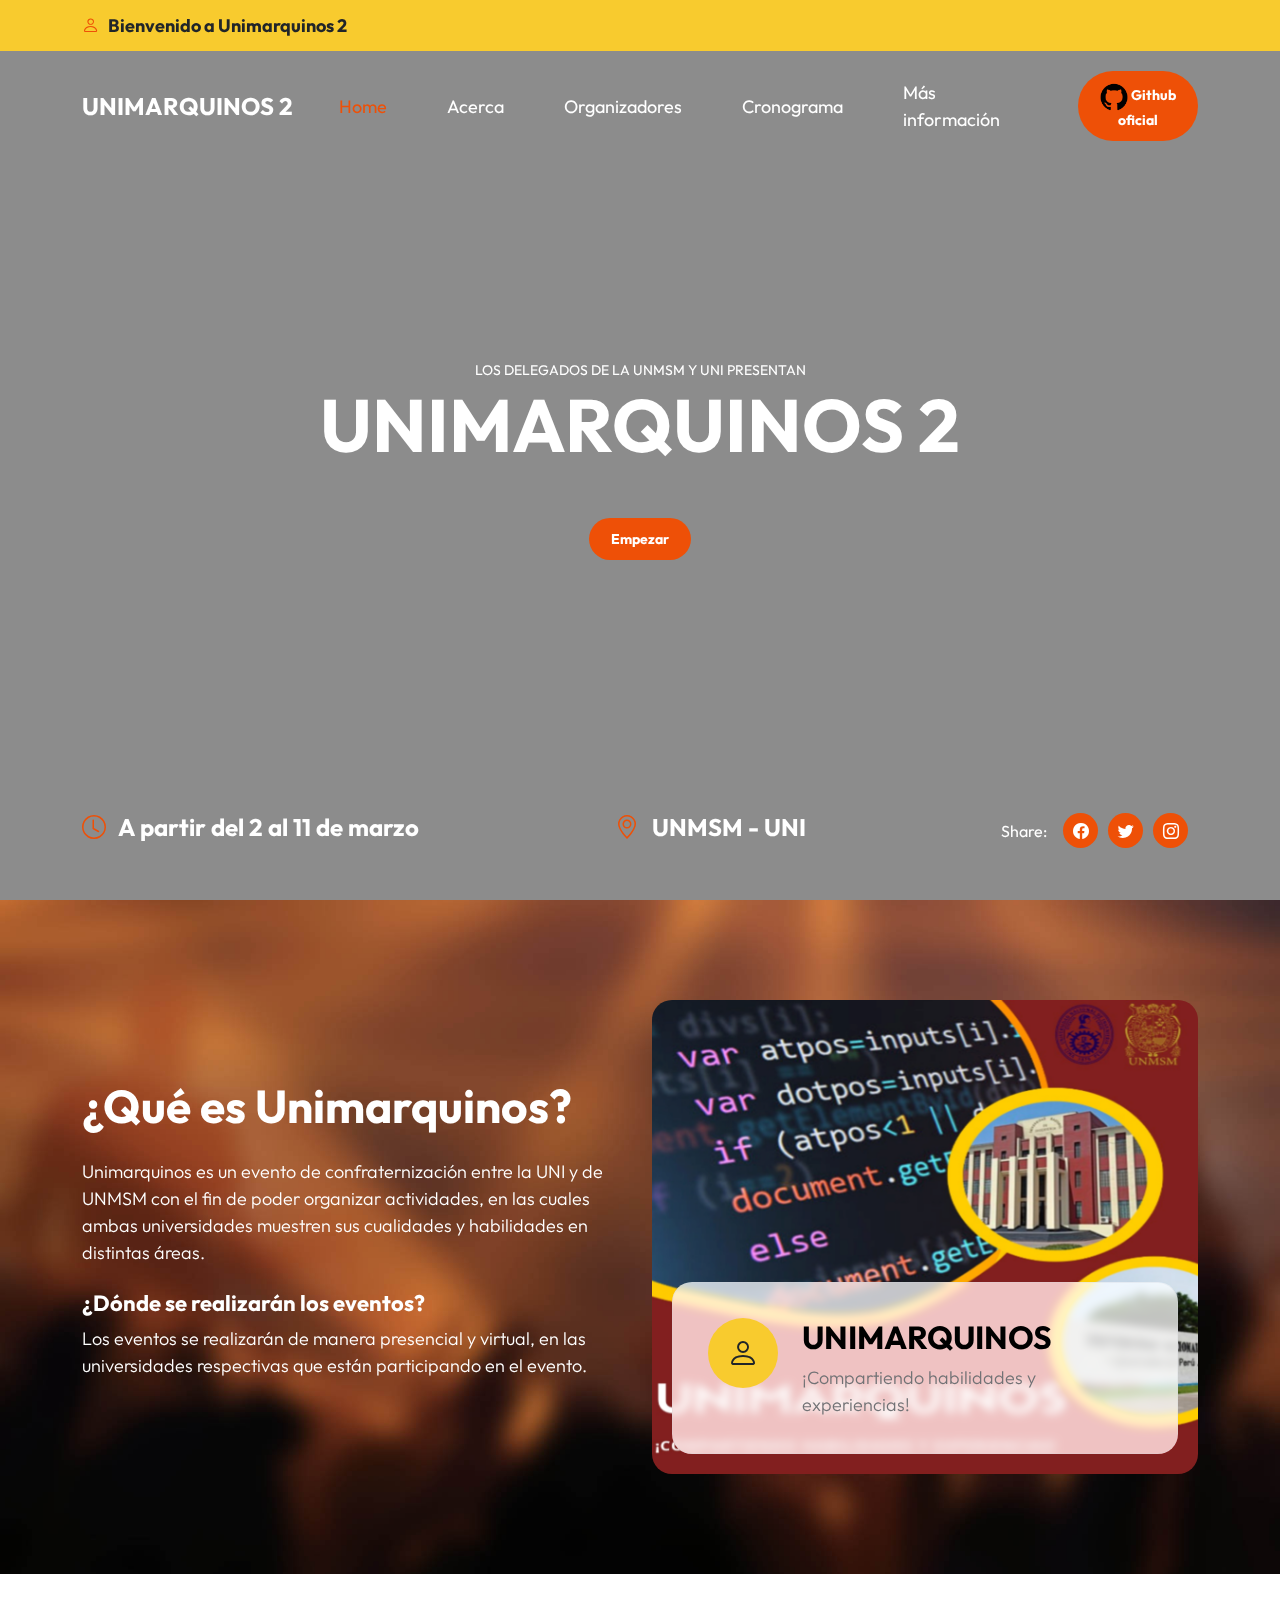
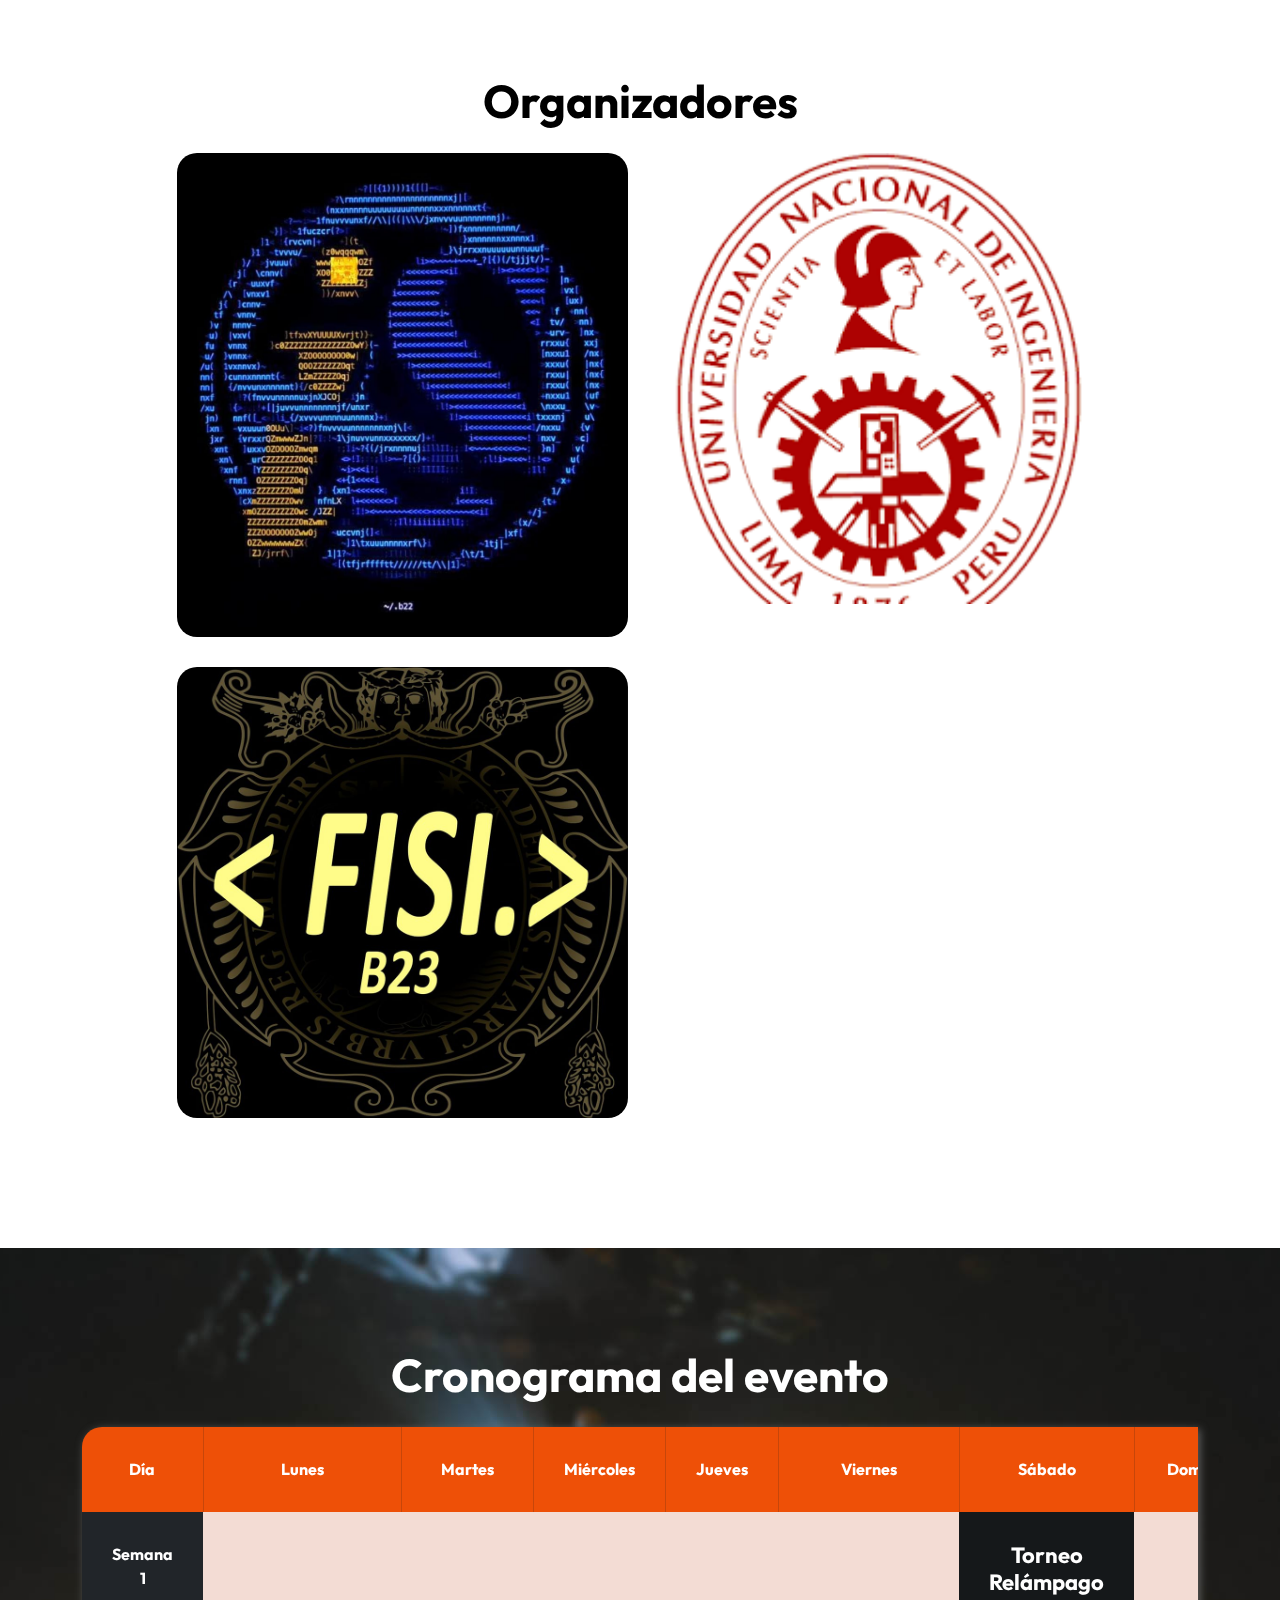
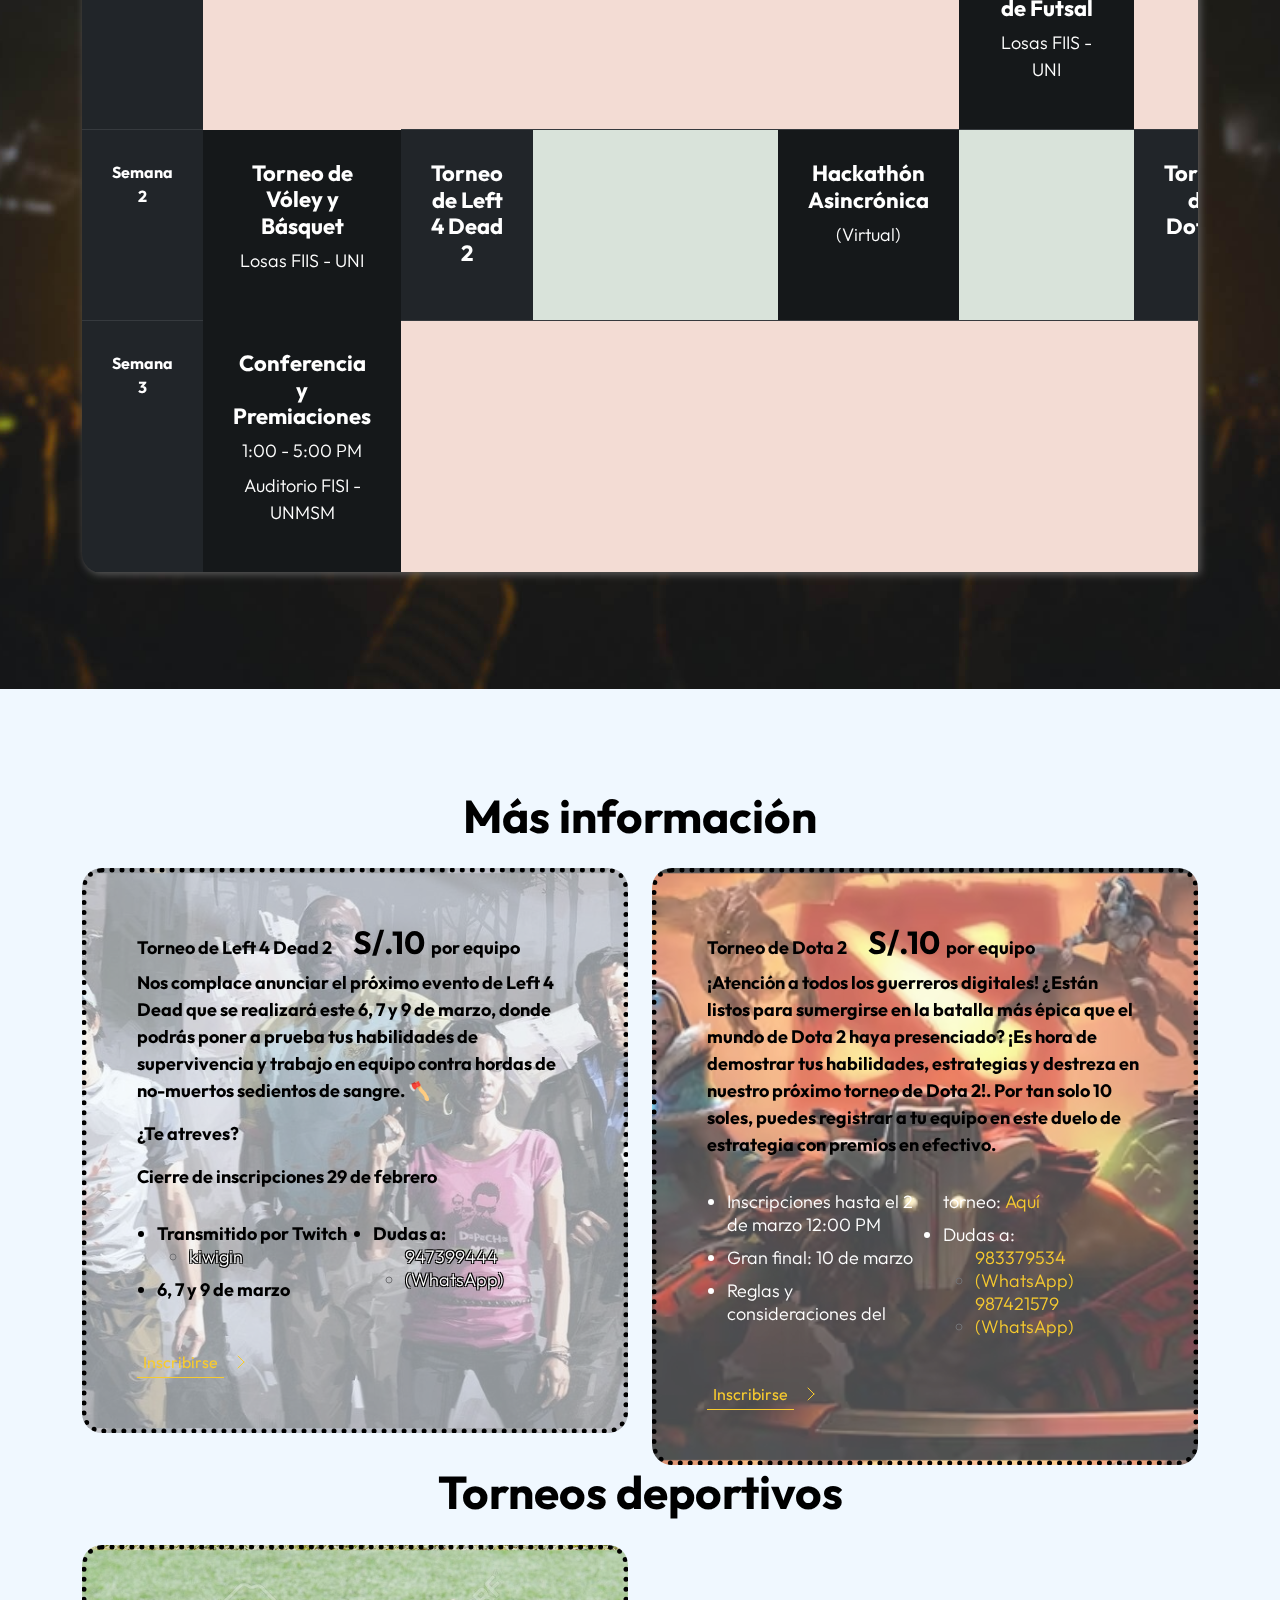
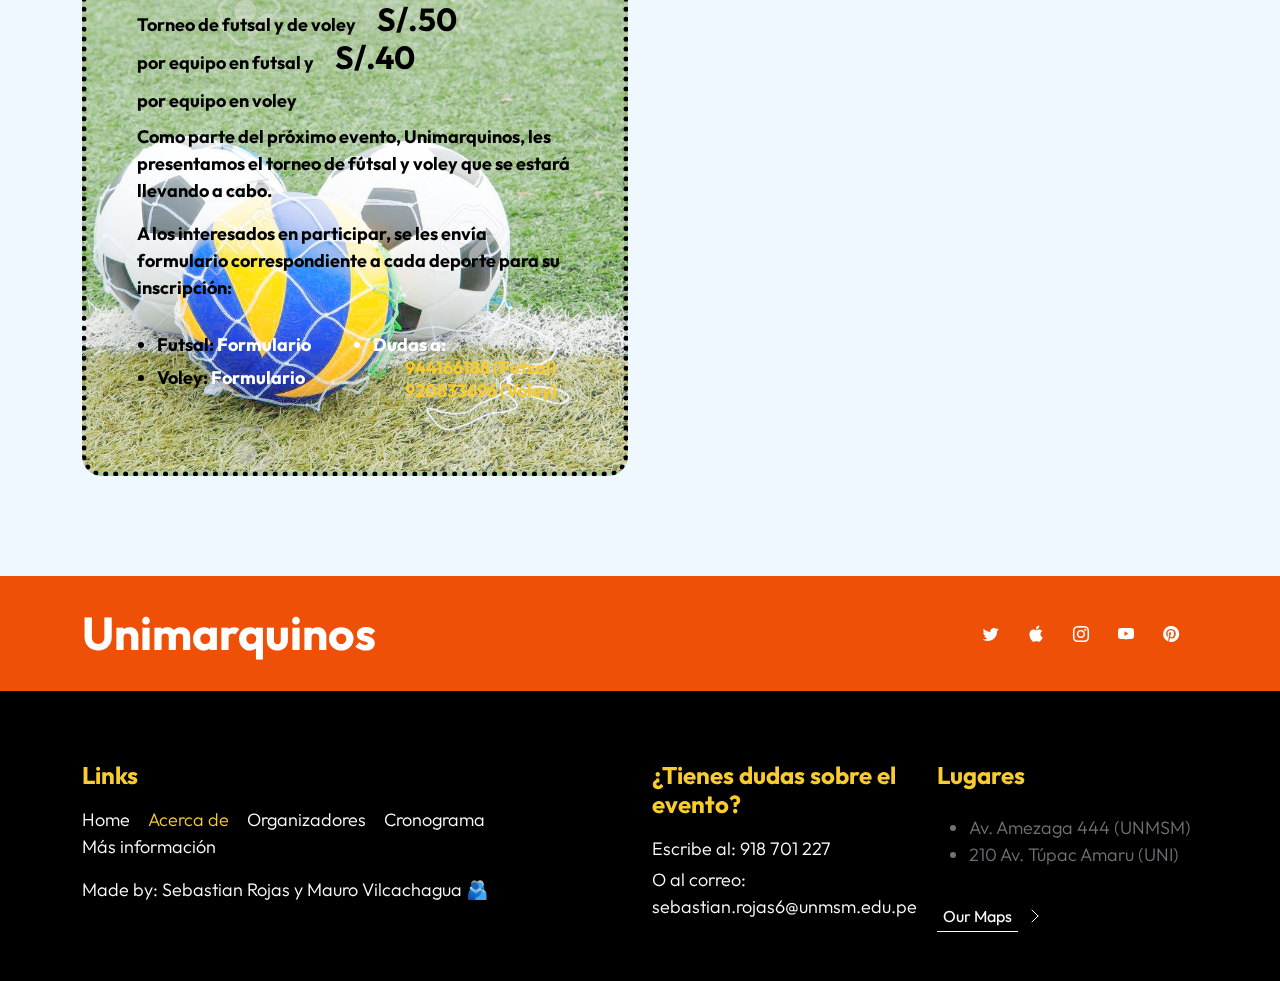
==== index.html @ 25fbded9 "InfoFix" ====
<!doctype html>
<html lang="en">

<head>
    <meta charset="utf-8">
    <meta name="viewport" content="width=device-width, initial-scale=1">

    <meta name="description" content="">
    <meta name="author" content="">
    <title>Unimarquinos - 2024</title>
    <!-- CSS -->
    <link rel="preconnect" href="https://fonts.googleapis.com">

    <link rel="preconnect" href="https://fonts.gstatic.com" crossorigin>

    <link href="https://fonts.googleapis.com/css2?family=Outfit:wght@100;200;400;700&display=swap" rel="stylesheet">

    <link href="css/bootstrap.min.css" rel="stylesheet">

    <link href="css/bootstrap-icons.css" rel="stylesheet">

    <link href="css/templatemo-festava-live.css" rel="stylesheet">

    <!--========================================================-->

</head>
<body>

    <main>

        <header class="site-header">
            <div class="container">
                <div class="row">

                    <div class="col-lg-12 col-12 d-flex flex-wrap">
                        <p class="d-flex me-4 mb-0">
                            <i class="bi-person custom-icon me-2"></i>
                            <strong class="text-dark">Bienvenido a Unimarquinos 2</strong>
                        </p>
                    </div>

                </div>
            </div>
        </header>

        <nav class="navbar navbar-expand-lg">
            <div class="container">
                <a class="navbar-brand" href="index.html">
                    UNIMARQUINOS 2
                </a>

                <a href="ticket.html" class="btn custom-btn d-lg-none ms-auto me-4">Buy Ticket</a>

                <button class="navbar-toggler" type="button" data-bs-toggle="collapse" data-bs-target="#navbarNav"
                    aria-controls="navbarNav" aria-expanded="false" aria-label="Toggle navigation">
                    <span class="navbar-toggler-icon"></span>
                </button>

                <div class="collapse navbar-collapse" id="navbarNav">
                    <ul class="navbar-nav align-items-lg-center ms-auto me-lg-5">
                        <li class="nav-item">
                            <a class="nav-link click-scroll" href="#section_1">Home</a>
                        </li>

                        <li class="nav-item">
                            <a class="nav-link click-scroll" href="#section_2">Acerca</a>
                        </li>

                        <li class="nav-item">
                            <a class="nav-link click-scroll" href="#section_3">Organizadores</a>
                        </li>

                        <li class="nav-item">
                            <a class="nav-link click-scroll" href="#section_4">Cronograma</a>
                        </li>

                        <li class="nav-item">
                            <a class="nav-link click-scroll" href="#section_5">Más información</a>
                        </li>

                    </ul>

                    <a href="https://github.com/Unimarquinos" class="btn custom-btn d-lg-block d-none" target="_blank">
                        <img src="images/Github.png" alt="GitHub Logo" class="img-tiny">
                        Github oficial
                    </a>
                                    </div>
            </div>
        </nav>


        <section class="hero-section" id="section_1">
            <div class="section-overlay"></div>

            <div class="container d-flex justify-content-center align-items-center">
                <div class="row">

                    <div class="col-12 mt-auto mb-5 text-center">
                        <small>Los delegados de la UNMSM y UNI presentan</small>

                        <h1 class="text-white mb-5">UNIMARQUINOS 2</h1>

                        <a class="btn custom-btn smoothscroll" href="#section_2">Empezar</a>
                    </div>

                    <div class="col-lg-12 col-12 mt-auto d-flex flex-column flex-lg-row text-center">
                        <div class="date-wrap">
                            <h5 class="text-white">
                                <i class="custom-icon bi-clock me-2"></i>
                                A partir del 2 al 11 de marzo
                            </h5>
                        </div>

                        <div class="location-wrap mx-auto py-3 py-lg-0">
                            <h5 class="text-white">
                                <i class="custom-icon bi-geo-alt me-2"></i>
                                UNMSM - UNI
                            </h5>
                        </div>

                        <div class="social-share">
                            <ul class="social-icon d-flex align-items-center justify-content-center">
                                <span class="text-white me-3">Share:</span>

                                <li class="social-icon-item">
                                    <a href="#" class="social-icon-link">
                                        <span class="bi-facebook"></span>
                                    </a>
                                </li>

                                <li class="social-icon-item">
                                    <a href="#" class="social-icon-link">
                                        <span class="bi-twitter"></span>
                                    </a>
                                </li>

                                <li class="social-icon-item">
                                    <a href="#" class="social-icon-link">
                                        <span class="bi-instagram"></span>
                                    </a>
                                </li>
                            </ul>
                        </div>
                    </div>
                </div>
            </div>

            <div class="video-wrap">
                <video autoplay="" loop="" muted="" class="custom-video" poster="">
                    <source src="video/pexels-2022395.mp4" type="video/mp4">

                    Your browser does not support the video tag.
                </video>
            </div>
        </section>


        <section class="about-section section-padding" id="section_2">
            <div class="container">
                <div class="row">

                    <div class="col-lg-6 col-12 mb-4 mb-lg-0 d-flex align-items-center">
                        <div class="services-info">
                            <h2 class="text-white mb-4">¿Qué es Unimarquinos?</h2>

                            <p class="text-white">Unimarquinos es un evento de 
                                confraternización entre la UNI y de UNMSM con el fin de 
                                poder organizar actividades, en las cuales ambas universidades
                                muestren sus cualidades y habilidades en distintas áreas.
                                </p>

                            <h6 class="text-white mt-4">¿Dónde se realizarán los eventos?</h6>

                            <p class="text-white">Los eventos se realizarán de manera presencial y virtual, en las universidades respectivas que están participando en el evento.</p>
                        </div>
                    </div>

                    <div class="col-lg-6 col-12">
                        <div class="about-text-wrap">
                            <img src="images/a .png" class="about-image img-fluid">

                            <div class="about-text-info d-flex">
                                <div class="d-flex">
                                    <i class="about-text-icon bi-person"></i>
                                </div>


                                <div class="ms-4">
                                    <h3>UNIMARQUINOS</h3>

                                    <p class="mb-0">¡Compartiendo habilidades y experiencias!</p>
                                </div>
                            </div>
                        </div>
                    </div>

                </div>
            </div>
        </section>


        <section class="artists-section section-padding" id="section_3">
            <div class="container">
                <div class="row justify-content-center">

                    <div class="col-12 text-center">
                        <h2 class="mb-4">Organizadores</h1>
                    </div>

                    <div class="col-lg-5 col-12">
                        <div class="artists-thumb">
                            <div class="artists-image-wrap">
                                <img src="images/artists/FISIB22.jpg"
                                    class="artists-image img-fluid">
                            </div>

                            <div class="artists-hover">
                                <p>
                                    <strong>Universidad:</strong>
                                    UNMSM
                                </p>

                                <p>
                                    <strong>Base/Código:</strong>
                                    22
                                </p>
                                <p>
                                    <strong>Colaboradores:</strong>
                                    <ul>
                                        <li>Leonardo Campos</li>
                                        <li>Astri Pardavé</li>
                                        <li>Jorge Quispe</li>
                                        <li>Sebastian Rojas</li>
                                        <li>Sofia Sarmiento</li>
                                    </ul>
                                </p>
                                <hr>
                                <p class="mb-0">
                                    <strong>Colaboradores de eventos:</strong>
                                    <ul>
                                    <li><a href="#"><b> Said William</b></a></li>
                                    <li><a href="#"><b> Victor Celadita</b></a></li>   
                                    <li><a href="#"><b> Eva Bayes</b></a></li>  
                                </ul>
                                </p>
                            </div>
                        </div>

                        <div class="artists-thumb">
                            <img src="images/artists/FISIB23.jpg"
                                class="artists-image img-fluid">

                            <div class="artists-hover">
                                <p>
                                    <strong>Universidad:</strong>
                                    UNMSM
                                </p>

                                <p>
                                    <strong>Base/Código:</strong>
                                    23
                                </p>
                                <p>
                                    <strong>Colaboradores:</strong>
                                    <ul>
                                        <li>Ronnie Herrera</li>
                                    </ul>
                                </p>
                                <hr>

                                <strong>Colaboradores de eventos:</strong>
                                <ul>
                                <li><a href="#"><b>Edu Sanchez</b></a></li>   
                            </ul>
                            </div>
                            
                        </div>
                    </div>

                    <div class="col-lg-5 col-12">
                        <div class="artists-thumb">
                            <div class="artists-image-wrap">
                                <img src="images/artists/UNI.png"
                                    class="artists-image img-fluid">
                            </div>

                            <div class="artists-hover">
                                <p>
                                    <strong>Universidad:</strong>
                                    UNI
                                </p>

                                <p>
                                    <strong>Base/Código:</strong>
                                    22-2
                                </p>

                                <p>
                                    <strong>Colaboradores:</strong>
                                    <ul>
                                        <li>Diego Tito</li>
                                        <li>Lionella Diaz</li>

                                    </ul>
                                </p>

                                <hr>

                                <p class="mb-0">
                                    <strong>Colaboradores de eventos:</strong>
                                    <ul>
                                    <li><a class="FuenteB" href="#"><b>Jhairo Ccarhuas</b></a></li>   
                                    <li><a class="FuenteB" href="#"><b>Omar Palomino</b></a></li>   
                                    <li><a class="FuenteB" href="#"><b>Mauro Vilcachagua</b></a></li>   
                                </ul>
                                </p>
                            </div>
                        </div>
                </div>
            </div>
        </section>


        <section class="schedule-section section-padding" id="section_4">
            <div class="container">
                <div class="row">

                    <div class="col-12 text-center">
                        <h2 class="text-white mb-4">Cronograma del evento</h1>

                            <div class="table-responsive">
                                <table class="schedule-table table table-dark">
                                    <thead>
                                        <tr>
                                            <th scope="col">Día</th>

                                            <th scope="col">Lunes</th>

                                            <th scope="col">Martes</th>

                                            <th scope="col">Miércoles</th>

                                            <th scope="col">Jueves</th>

                                            <th scope="col">Viernes</th>

                                            <th scope="col">Sábado</th>

                                            <th scope="col">Domingo</th>

                                        </tr>
                                    </thead>

                                    <tbody>
                                        <tr>
                                            <th scope="row">Semana 1</th>

                                            <td style="background-color: #F3DCD4"></td>

                                            <td style="background-color: #F3DCD4"></td>

                                            <td style="background-color: #F3DCD4"></td>

                                            <td style="background-color: #F3DCD4"></td>

                                            <td style="background-color: #F3DCD4"></td>

                                            <td class="table-background-image-wrap futsal-background-image">
                                                <h3 style="font-size: 22px;">Torneo Relámpago de Futsal</h3>

                                                <p class="mb-2"></p>

                                                <p>Losas FIIS - UNI</p>

                                                <div class="section-overlay"></div>
                                            </td>

                                            <td style="background-color: #F3DCD4"></td>
                                        </tr>

                                        <tr>
                                            <th scope="row">Semana 2</th>

                                            <td class="table-background-image-wrap basket-background-image">
                                                <h3 style="font-size: 22px;">Torneo de Vóley y Básquet</h3>

                                                <p class="mb-2"></p>
                                                
                                                <p>Losas FIIS - UNI</p>

                                                <div class="section-overlay"></div>
                                            </td>

                                            <td class="table-background-image-wrap left-background-image">
                                                <h3 style="font-size: 22px;">Torneo de Left 4 Dead 2</h3>

                                                <p class="mb-2"></p>

                                                <p></p>
                                                
                                            </td>
                                            
                                            <td style="background-color: #D9E3DA"></td>

                                            <td style="background-color: #D9E3DA"></td>

                                            <td class="table-background-image-wrap rock-background-image">
                                                <h3 style="font-size: 22px;">Hackathón Asincrónica</h3>

                                                <p class="mb-2"></p>

                                                <p>(Virtual)</p>

                                                <div class="section-overlay"></div>
                                            </td>

                                            <td style="background-color: #D9E3DA"></td>

                                            <td class="table-background-image-wrap dota-background-image">
                                                <h3 style="font-size: 22px;">Torneo de Dota 2</h3>

                                                <p class="mb-2"></p>

                                                <p></p>
                                            </td>
                                        </tr>

                                        <tr>
                                            <th scope="row">Semana 3</th>

                                            <td class="table-background-image-wrap country-background-image">
                                                <h3 style="font-size: 22px;">Conferencia y Premiaciones</h3>

                                                <p class="mb-2">1:00 - 5:00 PM</p>

                                                <p>Auditorio FISI - UNMSM</p>

                                                <div class="section-overlay"></div>
                                            </td>

                                            <td style="background-color: #F3DCD4"></td>

                                            <td style="background-color: #F3DCD4"></td>

                                            <td style="background-color: #F3DCD4"></td>

                                            <td style="background-color: #F3DCD4"></td>

                                            <td style="background-color: #F3DCD4"></td>

                                            <td style="background-color: #F3DCD4"></td>
                                        </tr>
                                    </tbody>
                                </table>
                            </div>
                    </div>
                </div>
            </div>
        </section>

        <section class="pricing-section section-padding section-bg" id="section_5">
            <div class="container">
                <div class="row">
                    
                    <div class="col-lg-8 col-12 mx-auto">
                        <h2 class="text-center mb-4">Más información</h2>
                    </div>

                    <div class="col-lg-6 col-12">
                        <div class="pricing-thumb torneo-left4dead">
                            <div class="d-flex">
                                <div>
                                    <h3><small>Torneo de Left 4 Dead 2</small> S/.10 <small>por equipo</small></h3>

                                    <p style="color: black; font-weight: bold;">Nos complace anunciar el próximo evento de Left 4 Dead que se realizará este 6, 7 y 9 de marzo, donde podrás poner a prueba tus habilidades de supervivencia y trabajo en equipo contra hordas de no-muertos sedientos de sangre. 🪓
                                    </p>
                                    <p style="color: black; font-weight: bold;">¿Te atreves?</p>

                                    <p style="color: black; font-weight: bold;">
                                        Cierre de inscripciones 29 de febrero
                                    </p>
                                </div>
                            </div>

                            <ul class="pricing-list mt-3">

                                <li class="pricing-list-item" style="color: black; font-weight: bold;">Transmitido por Twitch <a href="https://www.twitch.tv/kiwigin" target="_blank" style="text-decoration: none; color: black; position: relative; display: inline-block;">
                                    <ul>
                                        <li>
                                        <span style="text-shadow: -1px -1px 0 black, 1px -1px 0 black, -1px 1px 0 black, 1px 1px 0 black; color: white;">kiwigin</span>
                                        </li>
                                    </ul>

                                </a></li>
                                

                                <li class="pricing-list-item" style="color: black; font-weight: bold;">6, 7 y 9 de marzo</li>

                                <li class="pricing-list-item" style="color: black; font-weight: bold;">Dudas a:
                                    <ul>
                                        <li>
                                            <a href="https://wa.me/51947399444" target="_blank" style="text-decoration: none; color: black; position: relative; display: inline-block;">
                                                <span style="text-shadow: -1px -1px 0 black, 1px -1px 0 black, -1px 1px 0 black, 1px 1px 0 black; color: white">947399444 (WhatsApp)</span>
                                            </a>
                                        </li>
                                    </ul>
                                </li>

                            </ul>

                            <a class="link-fx-1 color-contrast-higher mt-4" href="https://docs.google.com/forms/d/e/1FAIpQLScuzwVK-GgQzhjg6LtbF0p0abkTyKd1OPvwubshtnGIx-DBmw/viewform"  target="_blank">
                                <span>Inscribirse</span>
                                <svg class="icon" viewBox="0 0 32 32" aria-hidden="true">
                                    <g fill="none" stroke="currentColor" stroke-linecap="round" stroke-linejoin="round">
                                        <circle cx="16" cy="16" r="15.5"></circle>
                                        <line x1="10" y1="18" x2="16" y2="12"></line>
                                        <line x1="16" y1="12" x2="22" y2="18"></line>
                                    </g>
                                </svg>
                            </a>
                        </div>
                    </div>
                    
                    <div class="col-lg-6 col-12 mt-4 mt-lg-0">
                        <div class="pricing-thumb torneo-dota">
                            <div class="d-flex">
                                <div>
                                    <h3><small>Torneo de Dota 2</small> S/.10 <small>por equipo</small></h3>

                                    <p style="color: black; font-weight: bold;">
                                        ¡Atención a todos los guerreros digitales! ¿Están listos para sumergirse en la batalla más épica que el mundo de Dota 2 haya presenciado? ¡Es hora de demostrar tus habilidades, estrategias y destreza en nuestro próximo torneo de Dota 2!. Por tan solo 10 soles, puedes registrar a tu equipo en este duelo de estrategia con premios en efectivo.
                                    
                                    </p>
                                </div>
                            </div>

                            <ul class="pricing-list mt-3">
                                <li class="pricing-list-item" style="color: white;">Inscripciones hasta el 2 de marzo 12:00 PM</li>

                                <li class="pricing-list-item" style="color: white;">Gran final: 10 de marzo</li>

                                <li class="pricing-list-item" style="color: white;">Reglas y consideraciones del torneo: <a href="https://docs.google.com/document/d/1p8-_DE7bLI-DNS6p8K0XYBzfW-HUWF3t/edit" target="_blank">Aquí</a> </li>

                                <li class="pricing-list-item" style="color: white;">Dudas a:
                                    <ul>
                                        <li>
                                            <a href="https://wa.me/51983379534" target="_blank">983379534 (WhatsApp)</a>
                                        </li>
                                        <li>
                                            <a href="https://wa.me/51987421579" target="_blank">987421579 (WhatsApp)</a>
                                        </li>
                                    </ul>
                                </li>
                            </ul>
                            <a class="link-fx-1 color-contrast-higher mt-4" href="https://docs.google.com/forms/d/e/1FAIpQLSeHt_VulxjEzLX8Rs2c_ufWxG2lT5wzGPDikNhqm_kEUlFxdw/viewform" target="_blank">
                                <span>Inscribirse</span>
                                <svg class="icon" viewBox="0 0 32 32" aria-hidden="true">
                                    <g fill="none" stroke="currentColor" stroke-linecap="round" stroke-linejoin="round">
                                        <circle cx="16" cy="16" r="15.5"></circle>
                                        <line x1="10" y1="18" x2="16" y2="12"></line>
                                        <line x1="16" y1="12" x2="22" y2="18"></line>
                                    </g>
                                </svg>
                            </a>
                        </div>
                    </div>

                    
                    <div class="col-lg-8 col-12 mx-auto">
                        <h2 class="text-center mb-4">Torneos deportivos</h2>
                    </div> 

                    <div class="col-lg-6 col-12">
                        <div class="pricing-thumb torneo-deportes">
                            <div class="d-flex">
                                <div>
                                    <h3><small>Torneo de futsal y de voley </small> S/.50 <small>por equipo en futsal 
                                        
                                    y </small> S/.40  <small> por equipo en voley</small></h3>
                                    </h3>

                                    <p style="color: black; font-weight: bold;">Como parte del próximo evento, Unimarquinos, les presentamos el torneo de fútsal y voley que se estará llevando a cabo.
                                    </p>
                                    <p style="color: black; font-weight: bold;">
                                    A los interesados en participar, se les envía formulario correspondiente a cada deporte para su inscripción:
                                    </p>
                                </div>
                            </div>

                            <ul class="pricing-list mt-3">
                                <li class="pricing-list-item" style="color: black; font-weight: bold;">Futsal: <a href="https://docs.google.com/forms/d/e/1FAIpQLSfuedbIFo4D1udDYVB0gYKJPJFNHub5pgsB0e6qPTPJPfoSjg/viewform" style="color: white" target="_blank">Formulario</a></li>

                                <li class="pricing-list-item" style="color: black; font-weight: bold;">Voley: <a href="https://docs.google.com/forms/d/e/1FAIpQLScUm9mfAA9_P9y5pZ-aIc3wivhCubhbXfGJ_6rOPX3S3JIzdQ/viewform" style="color: white;" target="_blank">Formulario</a></li>

                                <li class="pricing-list-item" style="color: white; font-weight: bold;">Dudas a:
                                    <ul>
                                        <li>
                                            <a href="https://wa.me/51944166188" style="font-weight: bold;" target="_blank">944166188 (Futsal)</a>
                                        </li>
                                        <li>
                                            <a href="https://wa.me/51920833696" style="font-weight: bold;" target="_blank">920833696 (Voley)</a>
                                        </li>
                                    </ul>
                                </li>



                            </ul>
                                    <g fill="none" stroke="currentColor" stroke-linecap="round" stroke-linejoin="round">
                                        <circle cx="16" cy="16" r="15.5"></circle>
                                        <line x1="10" y1="18" x2="16" y2="12"></line>
                                        <line x1="16" y1="12" x2="22" y2="18"></line>
                                    </g>
                                </svg>
                            </a>
                        </div>
                    </div>

                </div>
            </div>
        </section>
    </main>


    <footer class="site-footer">
        <div class="site-footer-top">
            <div class="container">
                <div class="row">

                    <div class="col-lg-6 col-12">
                        <h2 class="text-white mb-lg-0">Unimarquinos</h2>
                    </div>

                    <div class="col-lg-6 col-12 d-flex justify-content-lg-end align-items-center">
                        <ul class="social-icon d-flex justify-content-lg-end">
                            <li class="social-icon-item">
                                <a href="#" class="social-icon-link">
                                    <span class="bi-twitter"></span>
                                </a>
                            </li>

                            <li class="social-icon-item">
                                <a href="#" class="social-icon-link">
                                    <span class="bi-apple"></span>
                                </a>
                            </li>

                            <li class="social-icon-item">
                                <a href="#" class="social-icon-link">
                                    <span class="bi-instagram"></span>
                                </a>
                            </li>

                            <li class="social-icon-item">
                                <a href="#" class="social-icon-link">
                                    <span class="bi-youtube"></span>
                                </a>
                            </li>

                            <li class="social-icon-item">
                                <a href="#" class="social-icon-link">
                                    <span class="bi-pinterest"></span>
                                </a>
                            </li>
                        </ul>
                    </div>
                </div>
            </div>
        </div>

        <div class="container">
            <div class="row">

                <div class="col-lg-6 col-12 mb-4 pb-2">
                    <h5 class="site-footer-title mb-3">Links</h5>

                    <ul class="site-footer-links">
                        <li class="site-footer-link-item">
                            <a href="#" class="site-footer-link">Home</a>
                        </li>

                        <li class="site-footer-link-item">
                            <a href="#section_2" class=site-footer-link">Acerca de </a>
                        </li>

                        <li class="site-footer-link-item">
                            <a href="#section_3" class="site-footer-link">Organizadores</a>
                        </li>

                        <li class="site-footer-link-item">
                            <a href="#section_4" class="site-footer-link">Cronograma</a>
                        </li>

                        <li class="site-footer-link-item">
                            <a href="#section_5" class="site-footer-link">Más información</a>
                        </li>
                    </ul>

                    <ul class="site-footer-links">
                        <li class="site-footer-link-item">
                            <a href="#" class="site-footer-link">Made by: Sebastian Rojas y Mauro Vilcachagua 🫂</a>
                        </li>


                </div>

                <div class="col-lg-3 col-md-6 col-12 mb-4 mb-lg-0">
                    <h5 class="site-footer-title mb-3">¿Tienes dudas sobre el evento?</h5>

                    <p class="text-white d-flex mb-1">
                        <a href="tel: 090-080-0760" class="site-footer-link">
                            Escribe al: 918 701 227
                        </a>
                    </p>

                    <p class="text-white d-flex">
                        <a href="mailto:hello@company.com" class="site-footer-link">
                            O al correo: sebastian.rojas6@unmsm.edu.pe
                        </a>
                    </p>
                </div>

                <div class="col-lg-3 col-md-6 col-11 mb-4 mb-lg-0 mb-md-0">
                    <h5 class="site-footer-title mb-3">Lugares</h5>

                    <p class="text-white d-flex mt-3 mb-2">
                        <ul>
                            <li>Av. Amezaga 444 (UNMSM) </li>
                            <li>210 Av. Túpac Amaru (UNI) </li>
                        </ul>
                    </p>
                    <a class="link-fx-1 color-contrast-higher mt-3" href="https://www.google.com/maps/dir/Av.+T%C3%BApac+Amaru+210,+R%C3%ADmac+15333/Av.+Amezaga+444,+Lima+15081/@-12.040003,-77.0789228,14.26z/data=!4m14!4m13!1m5!1m1!1s0x9105cf237c9e3933:0x3b4741cbd0de0e20!2m2!1d-77.0471928!2d-12.0243972!1m5!1m1!1s0x9105c938aba2000b:0xf5d6f441d2b29320!2m2!1d-77.0803346!2d-12.0563493!3e0?entry=ttu" target="_blank">
                        <span>Our Maps</span>
                        <svg class="icon" viewBox="0 0 32 32" aria-hidden="true">
                            <g fill="none" stroke="currentColor" stroke-linecap="round" stroke-linejoin="round">
                                <circle cx="16" cy="16" r="15.5"></circle>
                                <line x1="10" y1="18" x2="16" y2="12"></line>
                                <line x1="16" y1="12" x2="22" y2="18"></line>
                            </g>
                        </svg>
                    </a>                    
                </div>
            </div>
        </div>
    </footer>

    <!-- JAVASCRIPT FILES -->
    <script src="js/jquery.min.js"></script>
    <script src="js/bootstrap.min.js"></script>
    <script src="js/jquery.sticky.js"></script>
    <script src="js/click-scroll.js"></script>
    <script src="js/custom.js"></script>

</body>

</html>
---- css/templatemo-festava-live.css ----
/*

TemplateMo 583 Festava Live

https://templatemo.com/tm-583-festava-live

*/

/*---------------------------------------
  CUSTOM PROPERTIES ( VARIABLES )             
-----------------------------------------*/
:root {
  --white-color: #ffffff;
  --primary-color: #f8cb2e;
  --secondary-color: #ee5007;
  --section-bg-color: #f0f8ff;
  --custom-btn-bg-color: #ee5007;
  --custom-btn-bg-hover-color: #c01f27;
  --dark-color: #000000;
  --p-color: #717275;
  --border-color: #7fffd4;
  --link-hover-color: #b22727;

  --body-font-family: "Outfit", sans-serif;

  --h1-font-size: 74px;
  --h2-font-size: 46px;
  --h3-font-size: 32px;
  --h4-font-size: 28px;
  --h5-font-size: 24px;
  --h6-font-size: 22px;
  --p-font-size: 18px;
  --btn-font-size: 14px;
  --copyright-font-size: 16px;

  --border-radius-large: 100px;
  --border-radius-medium: 20px;
  --border-radius-small: 10px;

  --font-weight-light: 300;
  --font-weight-normal: 400;
  --font-weight-bold: 700;
}

body {
  background-color: var(--white-color);
  font-family: var(--body-font-family);
}

/*---------------------------------------
  TYPOGRAPHY               
-----------------------------------------*/

h2,
h3,
h4,
h5,
h6 {
  color: var(--dark-color);
}

h1,
h2,
h3,
h4,
h5,
h6 {
  font-weight: var(--font-weight-bold);
}

h1 {
  font-size: var(--h1-font-size);
}

h2 {
  font-size: var(--h2-font-size);
}

h3 {
  font-size: var(--h3-font-size);
}

h4 {
  font-size: var(--h4-font-size);
}

h5 {
  font-size: var(--h5-font-size);
}

h6 {
  font-size: var(--h6-font-size);
}

p {
  color: var(--p-color);
  font-size: var(--p-font-size);
  font-weight: var(--font-weight-light);
}

ul li {
  color: var(--p-color);
  font-size: var(--p-font-size);
  font-weight: var(--font-weight-light);
}

a,
button {
  touch-action: manipulation;
  transition: all 0.3s;
}

a {
  display: inline-block;
  color: var(--primary-color);
  text-decoration: none;
}

a:hover {
  color: var(--link-hover-color);
}

b,
strong {
  font-weight: var(--font-weight-bold);
}

.link-fx-1 {
  color: var(--white-color);
  position: relative;
  display: inline-flex;
  align-items: center;
  height: 32px;
  padding: 0 6px;
  text-decoration: none;
  -webkit-font-smoothing: antialiased;
  -moz-osx-font-smoothing: grayscale;
}

.link-fx-1:hover {
  color: var(--link-hover-color);
}

.link-fx-1:hover::before {
  transform: translateX(17px) scaleX(0);
  transition: transform 0.2s;
}

.link-fx-1:hover .icon circle {
  stroke-dashoffset: 200;
  transition: stroke-dashoffset 0.2s 0.1s;
}

.link-fx-1:hover .icon line {
  transform: rotate(-180deg);
}

.link-fx-1:hover .icon line:last-child {
  transform: rotate(180deg);
}

.link-fx-1::before {
  content: "";
  position: absolute;
  bottom: 0;
  left: 0;
  width: 100%;
  height: 1px;
  background-color: currentColor;
  transform-origin: right center;
  transition: transform 0.2s 0.1s;
}

.FuenteB {
  font-family: "Outfit", sans-serif;
  color: var(--gray-color);
}

.link-fx-1 .icon {
  position: absolute;
  right: 0;
  bottom: 0;
  transform: translateX(100%) rotate(90deg);
  font-size: 32px;
}

.icon {
  --size: 1em;
  height: var(--size);
  width: var(--size);
  display: inline-block;
  color: inherit;
  fill: currentColor;
  line-height: 1;
  flex-shrink: 0;
  max-width: initial;
}

.link-fx-1 .icon circle {
  stroke-dasharray: 100;
  stroke-dashoffset: 100;
  transition: stroke-dashoffset 0.2s;
}

.link-fx-1 .icon line {
  transition: transform 0.4s;
  transform-origin: 13px 15px;
}

.link-fx-1 .icon line:last-child {
  transform-origin: 19px 15px;
}

/*---------------------------------------
  SECTION               
-----------------------------------------*/
.section-padding {
  padding-top: 100px;
  padding-bottom: 100px;
}

.section-bg {
  background-color: var(--section-bg-color);
}

.section-overlay {
  background-color: var(--dark-color);
  position: absolute;
  top: 0;
  left: 0;
  pointer-events: none;
  width: 100%;
  height: 100%;
  opacity: 0.35;
}

.section-overlay + .container {
  position: relative;
}

.tab-content {
  background-color: var(--white-color);
  border-radius: var(--border-radius-medium);
  padding: 45px;
}

.nav-tabs {
  background-color: var(--section-bg-color);
  border-radius: var(--border-radius-large);
  border-bottom: 0;
  padding: 15px;
}

.nav-tabs .nav-link {
  border-radius: var(--border-radius-large);
  border: 0;
  padding: 15px 25px;
  transition: all 0.3s;
}

.nav-tabs .nav-link:first-child {
  margin-right: 15px;
}

.nav-tabs .nav-item.show .nav-link,
.nav-tabs .nav-link.active,
.nav-tabs .nav-link:focus,
.nav-tabs .nav-link:hover {
  background: var(--white-color);
  box-shadow: 0 1rem 3rem rgba(0, 0, 0, 0.175);
  color: var(--primary-color);
}

.nav-tabs h5 {
  color: var(--p-color);
  margin-bottom: 0;
}

.nav-tabs .nav-link.active h5,
.nav-tabs .nav-link:focus h5,
.nav-tabs .nav-link:hover h5 {
  color: var(--primary-color);
}

/*---------------------------------------
  CUSTOM ICON COLOR               
-----------------------------------------*/
.custom-icon {
  color: var(--secondary-color);
}

/*---------------------------------------
  CUSTOM BUTTON               
-----------------------------------------*/
.custom-btn {
  background: var(--custom-btn-bg-color);
  border: 2px solid transparent;
  border-radius: var(--border-radius-large);
  color: var(--white-color);
  font-size: var(--btn-font-size);
  font-weight: var(--font-weight-bold);
  line-height: normal;
  transition: all 0.3s;
  padding: 10px 20px;
}

.custom-btn:hover {
  background: var(--custom-btn-bg-hover-color);
  color: var(--white-color);
}

.custom-border-btn {
  background: transparent;
  border: 2px solid var(--custom-btn-bg-color);
  color: var(--custom-btn-bg-color);
}

.navbar-expand-lg .navbar-nav .nav-link.custom-btn:hover,
.custom-border-btn:hover {
  background: var(--custom-btn-bg-hover-color);
  border-color: transparent;
  color: var(--white-color);
}

.custom-btn-bg-white {
  border-color: var(--white-color);
  color: var(--white-color);
}

/*---------------------------------------
  VIDEO              
-----------------------------------------*/
.video-wrap {
  z-index: -100;
}

.custom-video {
  position: absolute;
  top: 0;
  left: 0;
  object-fit: cover;
  width: 100%;
  height: 100%;
}

/*---------------------------------------
  SITE HEADER              
-----------------------------------------*/
.site-header {
  background-color: var(--primary-color);
  padding-top: 12px;
  padding-bottom: 12px;
}

/*---------------------------------------
  NAVIGATION              
-----------------------------------------*/
.sticky-wrapper {
  position: absolute;
  top: 0;
  right: 0;
  left: 0;
  margin-top: 51px;
}

.sticky-wrapper.is-sticky .navbar {
  background-color: var(--dark-color);
}

.navbar {
  background: transparent;
  z-index: 9;
}

.navbar-brand,
.navbar-brand:hover {
  color: var(--white-color);
  font-size: var(--h5-font-size);
  font-weight: var(--font-weight-bold);
}

.navbar-expand-lg .navbar-nav .nav-link {
  border-radius: var(--border-radius-large);
  margin: 10px;
  padding: 10px 20px;
}

.navbar-nav .nav-link {
  display: inline-block;
  color: var(--white-color);
  font-size: var(--p-font-size);
  font-weight: var(--font-weight-normal);
  position: relative;
  padding-top: 15px;
  padding-bottom: 15px;
}

.navbar-nav .nav-link.active,
.navbar-nav .nav-link:hover {
  color: var(--secondary-color);
}

.navbar-toggler {
  border: 0;
  padding: 0;
  cursor: pointer;
  margin: 0;
  width: 30px;
  height: 35px;
  outline: none;
}

.navbar-toggler:focus {
  outline: none;
  box-shadow: none;
}

.navbar-toggler[aria-expanded="true"] .navbar-toggler-icon {
  background: transparent;
}

.navbar-toggler[aria-expanded="true"] .navbar-toggler-icon:before,
.navbar-toggler[aria-expanded="true"] .navbar-toggler-icon:after {
  transition: top 300ms 50ms ease, -webkit-transform 300ms 350ms ease;
  transition: top 300ms 50ms ease, transform 300ms 350ms ease;
  transition: top 300ms 50ms ease, transform 300ms 350ms ease,
    -webkit-transform 300ms 350ms ease;
  top: 0;
}

.navbar-toggler[aria-expanded="true"] .navbar-toggler-icon:before {
  transform: rotate(45deg);
}

.navbar-toggler[aria-expanded="true"] .navbar-toggler-icon:after {
  transform: rotate(-45deg);
}

.navbar-toggler .navbar-toggler-icon {
  background: var(--white-color);
  transition: background 10ms 300ms ease;
  display: block;
  width: 30px;
  height: 2px;
  position: relative;
}

.navbar-toggler .navbar-toggler-icon:before,
.navbar-toggler .navbar-toggler-icon:after {
  transition: top 300ms 350ms ease, -webkit-transform 300ms 50ms ease;
  transition: top 300ms 350ms ease, transform 300ms 50ms ease;
  transition: top 300ms 350ms ease, transform 300ms 50ms ease,
    -webkit-transform 300ms 50ms ease;
  position: absolute;
  right: 0;
  left: 0;
  background: var(--white-color);
  width: 30px;
  height: 2px;
  content: "";
}

.navbar-toggler .navbar-toggler-icon::before {
  top: -8px;
}

.navbar-toggler .navbar-toggler-icon::after {
  top: 8px;
}

/*---------------------------------------
  HERO        
-----------------------------------------*/
.hero-section {
  position: relative;
  overflow: hidden;
  padding-top: 100px;
  height: calc(100vh - 51px);
}

.hero-section small {
  color: var(--white-color);
  text-transform: uppercase;
}

.hero-section .section-overlay {
  z-index: 2;
  opacity: 0.45;
}

.hero-section .container {
  position: relative;
  z-index: 2;
  height: 100%;
  padding-bottom: 50px;
}

.hero-section .container .row {
  height: 100%;
}

.about-section {
  background-image: url("../images/edward-unsplash-blur.jpg");
  background-color: #704010;
  background-repeat: no-repeat;
  background-size: cover;
  position: relative;
}

.img-tiny {
  width: 2em;
  height: 2em;
}

.about-image {
  border-radius: var(--border-radius-medium);
  display: block;
  margin: auto;
}

.about-text-wrap {
  position: relative;
}

.about-text-icon {
  background: var(--primary-color);
  border-radius: 100%;
  font-size: var(--h3-font-size);
  width: 70px;
  height: 70px;
  line-height: 70px;
  text-align: center;
}

.about-text-info {
  backdrop-filter: blur(5px) saturate(180%);
  -webkit-backdrop-filter: blur(5px) saturate(180%);
  background-color: rgba(255, 255, 255, 0.75);
  border-radius: var(--border-radius-medium);
  border: 1px solid rgba(209, 213, 219, 0.3);
  position: absolute;
  bottom: 0;
  right: 0;
  left: 0;
  margin: 20px;
  padding: 35px;
}

/*---------------------------------------
  TICKET               
-----------------------------------------*/
.ticket-section {
  background-image: url("../images/nicholas-green-unsplash-blur.jpg");
  background-repeat: no-repeat;
  background-size: cover;
  position: relative;
  padding-top: 130px;
}

.ticket-form {
  background: var(--white-color);
  border-radius: var(--border-radius-medium);
  padding: 50px;
}

.ticket-form .form-check {
  position: relative;
  min-height: 52px;
  padding-left: 35px;
}

.ticket-form .form-check .form-check-label {
  display: block;
  position: absolute;
  top: 50%;
  left: 50%;
  transform: translate(-50%, -50%);
  margin-top: 12px;
  margin-left: 35px;
  width: 100%;
  height: 100%;
}

/*---------------------------------------
  ARTISTS              
-----------------------------------------*/
.artists-thumb {
  position: relative;
  overflow: hidden;
  margin-bottom: 30px;
}

.artists-image {
  border-radius: var(--border-radius-medium);
  display: block;
  width: 100%;
}

.artists-thumb:hover .artists-hover {
  transform: translateY(0);
  opacity: 1;
}

.artists-hover {
  background-color: var(--primary-color);
  background-color: rgba(248, 203, 46, 0.75);
  border-radius: var(--border-radius-medium);
  backdrop-filter: blur(5px) saturate(180%);
  -webkit-backdrop-filter: blur(5px) saturate(180%);
  margin: 20px;
  padding: 35px;
  transition: all 0.5s ease;
  transform: translateY(100%);
  position: absolute;
  bottom: 0;
  right: 0;
  left: 0;
  opacity: 0;
}

.artists-hover p strong {
  color: var(--white-color);
  display: inline-block;
  min-width: 180px;
  margin-right: 20px;
}

.artists-hover p a {
  color: var(--secondary-color);
}

.artists-hover p a:hover {
  color: var(--white-color);
}

.artists-hover hr {
  margin: 1.5rem 0;
}

/*---------------------------------------
  SCHEDULE              
-----------------------------------------*/
.schedule-section {
  background-image: url("../images/nainoa-shizuru-unsplash-blur.jpg");
  background-color: #242424;
  background-repeat: no-repeat;
  background-position: center;
  background-size: cover;
}
.table-responsive {
  filter: drop-shadow(2px 2px 4px #606060);
}

.schedule-table {
  border-radius: var(--border-radius-medium);
  position: relative;
  overflow: hidden;
}

.schedule-table .bg-warning {
  background: #f0a5a5 !important;
}

.schedule-table thead th {
  background-color: var(--secondary-color);
}

.schedule-table th,
.schedule-table tr,
.schedule-table td {
  border-bottom-color: #363a3e;
  padding: 30px;
}

.schedule-table tr:last-child th,
.schedule-table tr:last-child td {
  border-bottom-color: transparent;
}

.schedule-table thead th {
  border-right: 1px solid #c7460a;
  border-bottom-color: transparent;
}

.schedule-table th + td {
  border-bottom: 0;
}

.schedule-table thead th:last-child {
  border-right-color: transparent;
}

.schedule-table .pop-background-image {
  background-image: url("../images/artists/joecalih-UmTZqmMvQcw-unsplash.jpg");
}

.schedule-table .rock-background-image {
  background-image: url("../images/artists/abstral-official-bdlMO9z5yco-unsplash.jpg");
}

.schedule-table .country-background-image {
  background-image: url("../images/artists/soundtrap-rAT6FJ6wltE-unsplash.jpg");
}

.schedule-table .dota-background-image {
  background-image: url("");
}

.schedule-table .futsal-background-image {
  background-image: url("");
}

.schedule-table .basket-background-image {
  background-image: url("");
}

.schedule-table .voley-background-image {
  background-image: url("../images/voley.jpg");
}

.schedule-table .left-background-image {
  background-image: url("");
}

.table-background-image-wrap {
  background-repeat: no-repeat;
  background-position: center;
  background-size: cover;
  box-shadow: none;
  position: relative;
}

.schedule-table h3,
.schedule-table p {
  color: var(--white-color);
  position: relative;
  z-index: 2;
}

/*---------------------------------------
  PRICING              
-----------------------------------------*/
.pricing-thumb {
  border: 5px dotted var(--dark-color);
  border-radius: var(--border-radius-medium);
  position: relative;
  padding: 50px;
}

.torneo-left4dead {
  background-image: url("../images/pricing_l4d2_transparent.png");
  background-size: cover;
  background-position: center;
}

.torneo-deportes {
  background-image: url("../images/futsalYvoley.png");
  background-size: cover;
  background-position: center;
}

.torneo-dota {
  background-image: url("../images/pricing_dota2_transparent.png");
  background-size: cover;
  background-position: center;
}

.pricing-thumb h3 small {
  display: inline-block;
  font-size: var(--p-font-size);
  margin-right: 15px;
}

.pricing-list {
  column-count: 2;
  padding-left: 20px;
}

.pricing-list-item {
  line-height: normal;
  margin-right: 10px;
  margin-bottom: 10px;
}

.pricing-tag {
  background-color: var(--secondary-color);
  border-radius: var(--border-radius-large);
  color: var(--white-color);
  font-weight: var(--font-weight-bold);
  text-align: center;
  display: flex;
  flex-direction: column;
  justify-content: center;
  align-items: center;
  width: 120px;
  height: 120px;
  position: absolute;
  top: 0;
  right: 0;
  margin: 20px;
}

.pricing-tag span {
  font-size: 180%;
  line-height: normal;
}

.pricing-thumb .link-fx-1 {
  color: var(--primary-color);
}

.pricing-thumb .link-fx-1:hover {
  color: var(--link-hover-color);
}

/*---------------------------------------
  CONTACT               
-----------------------------------------*/
.google-map {
  border-radius: var(--border-radius-medium);
}

/*---------------------------------------
  CUSTOM FORM               
-----------------------------------------*/
.custom-form .form-control {
  color: var(--p-color);
  margin-bottom: 24px;
  padding-top: 13px;
  padding-bottom: 13px;
  outline: none;
}

.custom-form button[type="submit"] {
  background: var(--custom-btn-bg-color);
  border: none;
  border-radius: var(--border-radius-large);
  color: var(--white-color);
  font-size: var(--p-font-size);
  font-weight: var(--font-weight-medium);
  transition: all 0.3s;
  margin-bottom: 0;
}

.custom-form button[type="submit"]:hover,
.custom-form button[type="submit"]:focus {
  background: var(--custom-btn-bg-hover-color);
  border-color: transparent;
}

/*---------------------------------------
  SITE FOOTER              
-----------------------------------------*/
.site-footer {
  background-color: var(--dark-color);
  position: relative;
  overflow: hidden;
  padding-bottom: 30px;
}

.site-footer-top {
  background-color: var(--secondary-color);
  background-image: url("../images/nainoa-shizuru-NcdG9mK3PBY-unsplash.jpg");
  background-repeat: no-repeat;
  margin-bottom: 70px;
  padding-top: 30px;
  padding-bottom: 30px;
}

.site-footer-bottom {
  border-top: 1px solid #1f1c1c;
  margin-top: 60px;
}

.site-footer-title {
  color: var(--primary-color);
}

.site-footer-link,
.copyright-text {
  color: var(--white-color);
}

.site-footer-links {
  padding-left: 0;
}

.site-footer-link-item {
  list-style: none;
  display: inline-block;
  margin-right: 15px;
}

.copyright-text {
  font-size: var(--copyright-font-size);
}

/*---------------------------------------
  SOCIAL ICON               
-----------------------------------------*/
.social-icon {
  margin: 0;
  padding: 0;
}

.social-icon-item {
  list-style: none;
  display: inline-block;
  vertical-align: top;
}

.social-icon-link {
  background: var(--secondary-color);
  border-radius: var(--border-radius-large);
  color: var(--white-color);
  font-size: var(--copyright-font-size);
  display: block;
  margin-right: 10px;
  text-align: center;
  width: 35px;
  height: 35px;
  line-height: 36px;
  transition: background 0.2s, color 0.2s;
}

.social-icon-link:hover {
  background: var(--primary-color);
  color: var(--white-color);
}

.social-icon-link span {
  display: block;
}

.social-icon-link span:hover::before {
  animation: spinAround 2s linear infinite;
}

@keyframes spinAround {
  from {
    transform: rotate(0deg);
  }
  to {
    transform: rotate(360deg);
  }
}

/*---------------------------------------
  RESPONSIVE STYLES               
-----------------------------------------*/
@media screen and (max-width: 991px) {
  h1 {
    font-size: 62px;
  }

  h2 {
    font-size: 36px;
  }

  h3 {
    font-size: 32px;
  }

  h4 {
    font-size: 28px;
  }

  h5 {
    font-size: 20px;
  }

  h6 {
    font-size: 18px;
  }

  .section-padding {
    padding-top: 50px;
    padding-bottom: 50px;
  }

  .navbar {
    background-color: var(--dark-color);
  }

  .navbar-expand-lg .navbar-nav {
    padding-bottom: 30px;
  }

  .navbar-expand-lg .navbar-nav .nav-link {
    padding: 0;
  }

  .hero-section {
    padding-top: 150px;
  }

  .pricing-thumb {
    padding: 35px;
  }

  .schedule-table h3 {
    font-size: 22px;
  }

  .schedule-table th {
    padding: 20px;
  }

  .schedule-table tr,
  .schedule-table td {
    padding: 25px;
  }

  .ticket-section {
    padding-top: 130px;
  }

  .ticket-form {
    padding: 30px;
  }
}

@media screen and (max-width: 767px) {
  .custom-btn {
    font-size: 14px;
    padding: 10px 20px;
  }
}

@media screen and (max-width: 480px) {
  h1 {
    font-size: 52px;
  }

  h2 {
    font-size: 28px;
  }

  h3 {
    font-size: 26px;
  }

  h4 {
    font-size: 22px;
  }

  h5 {
    font-size: 20px;
  }
}
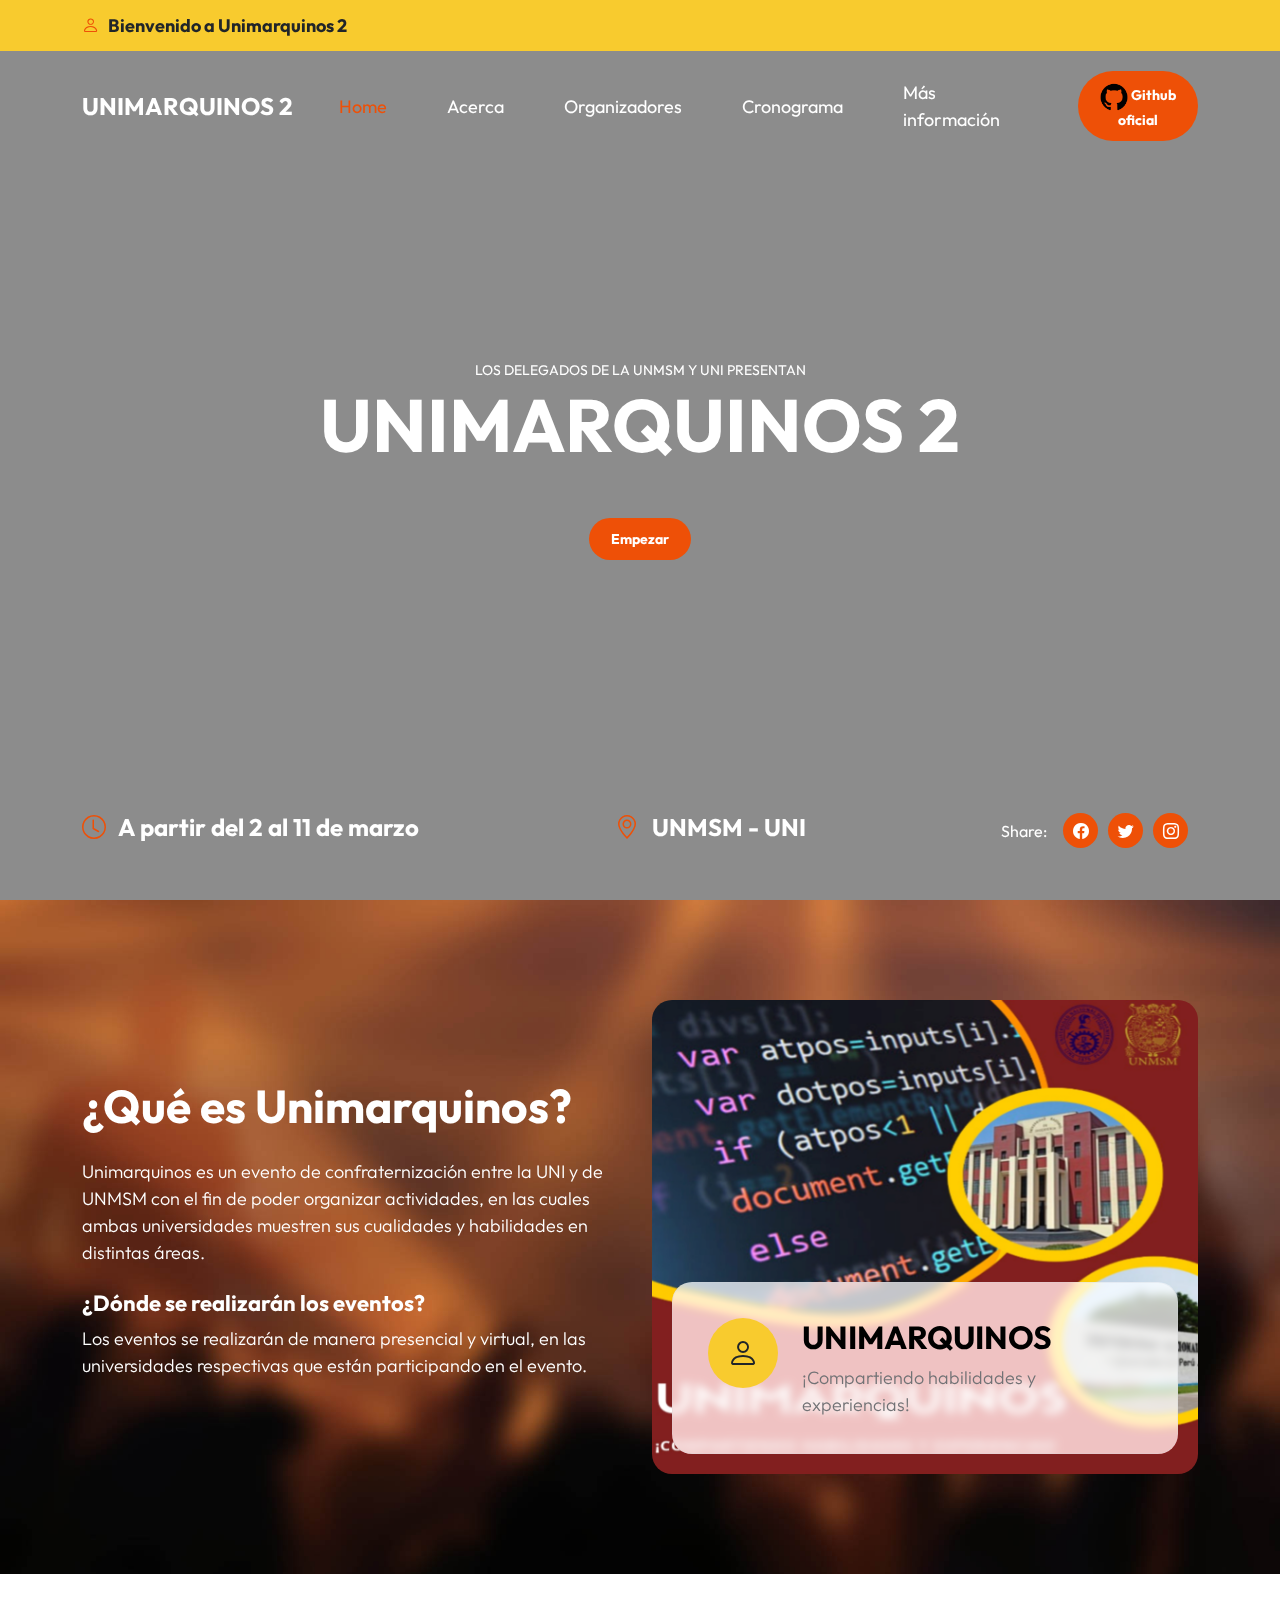
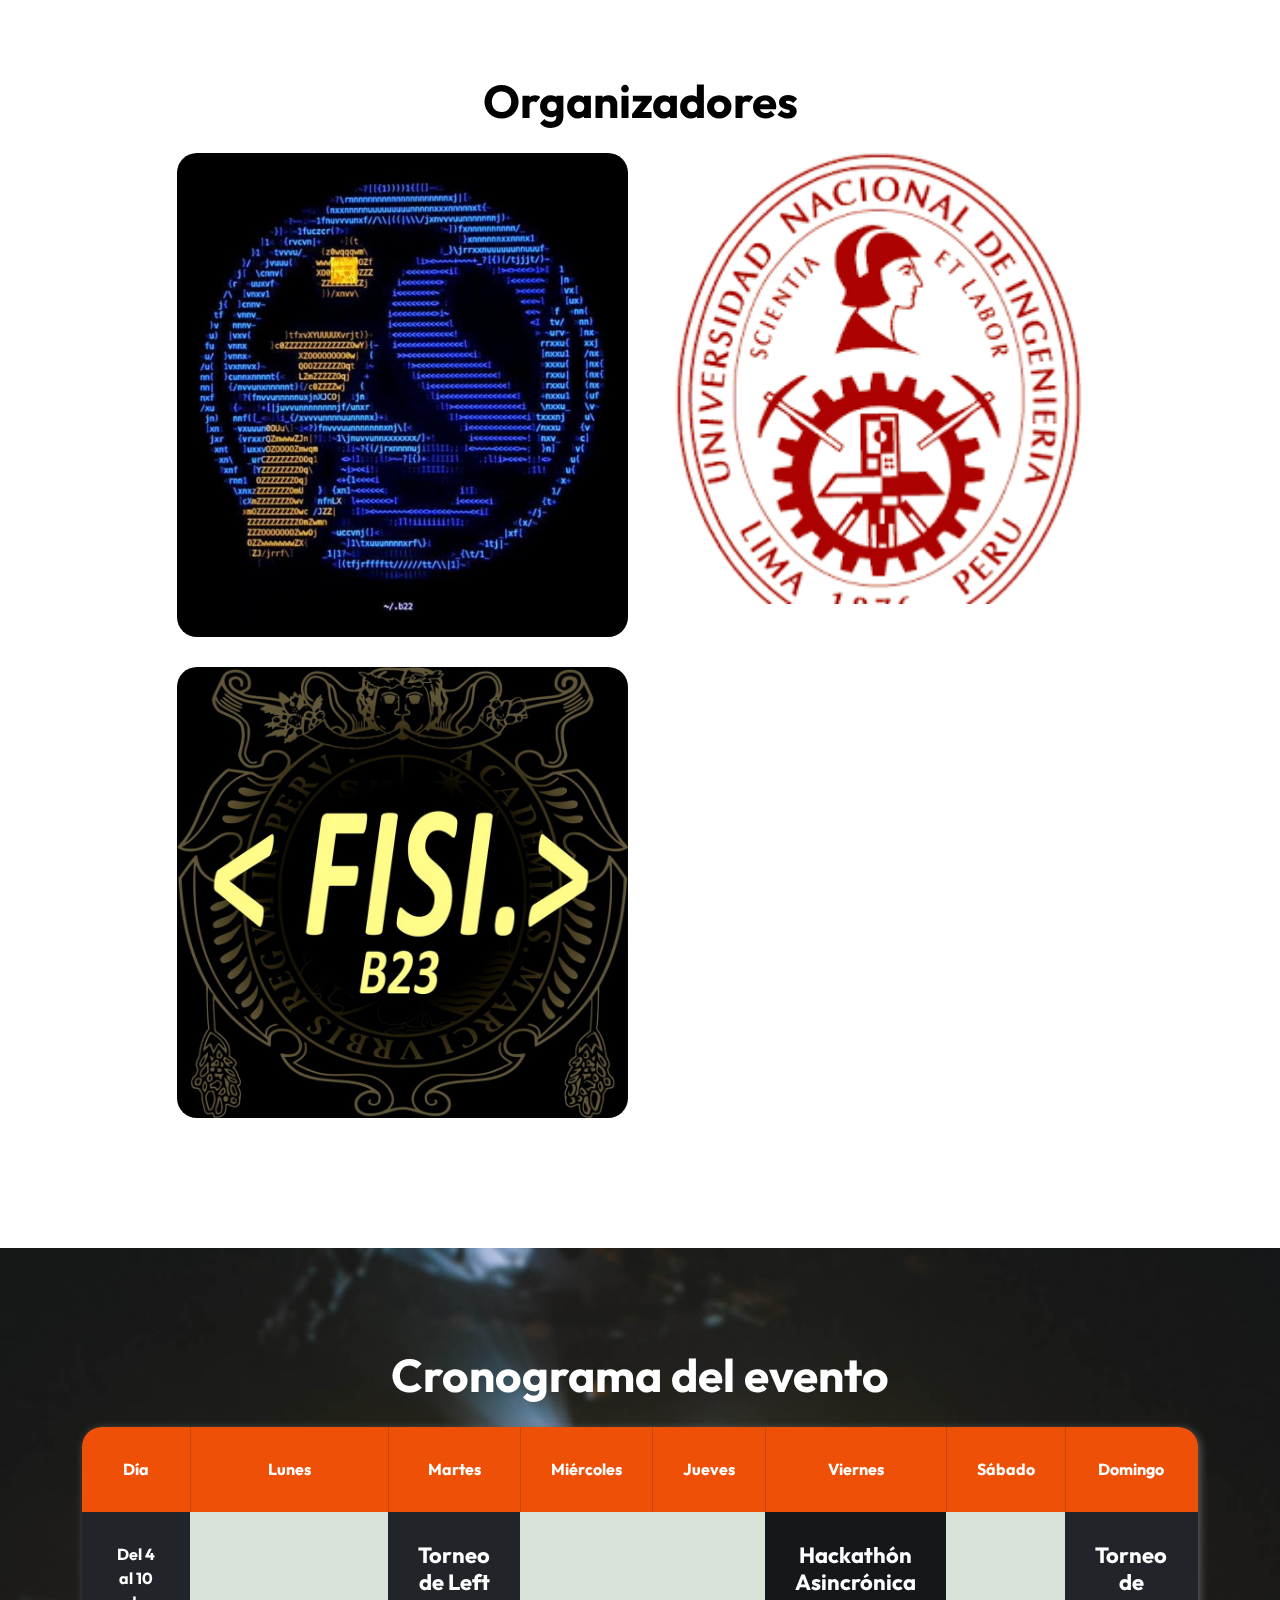
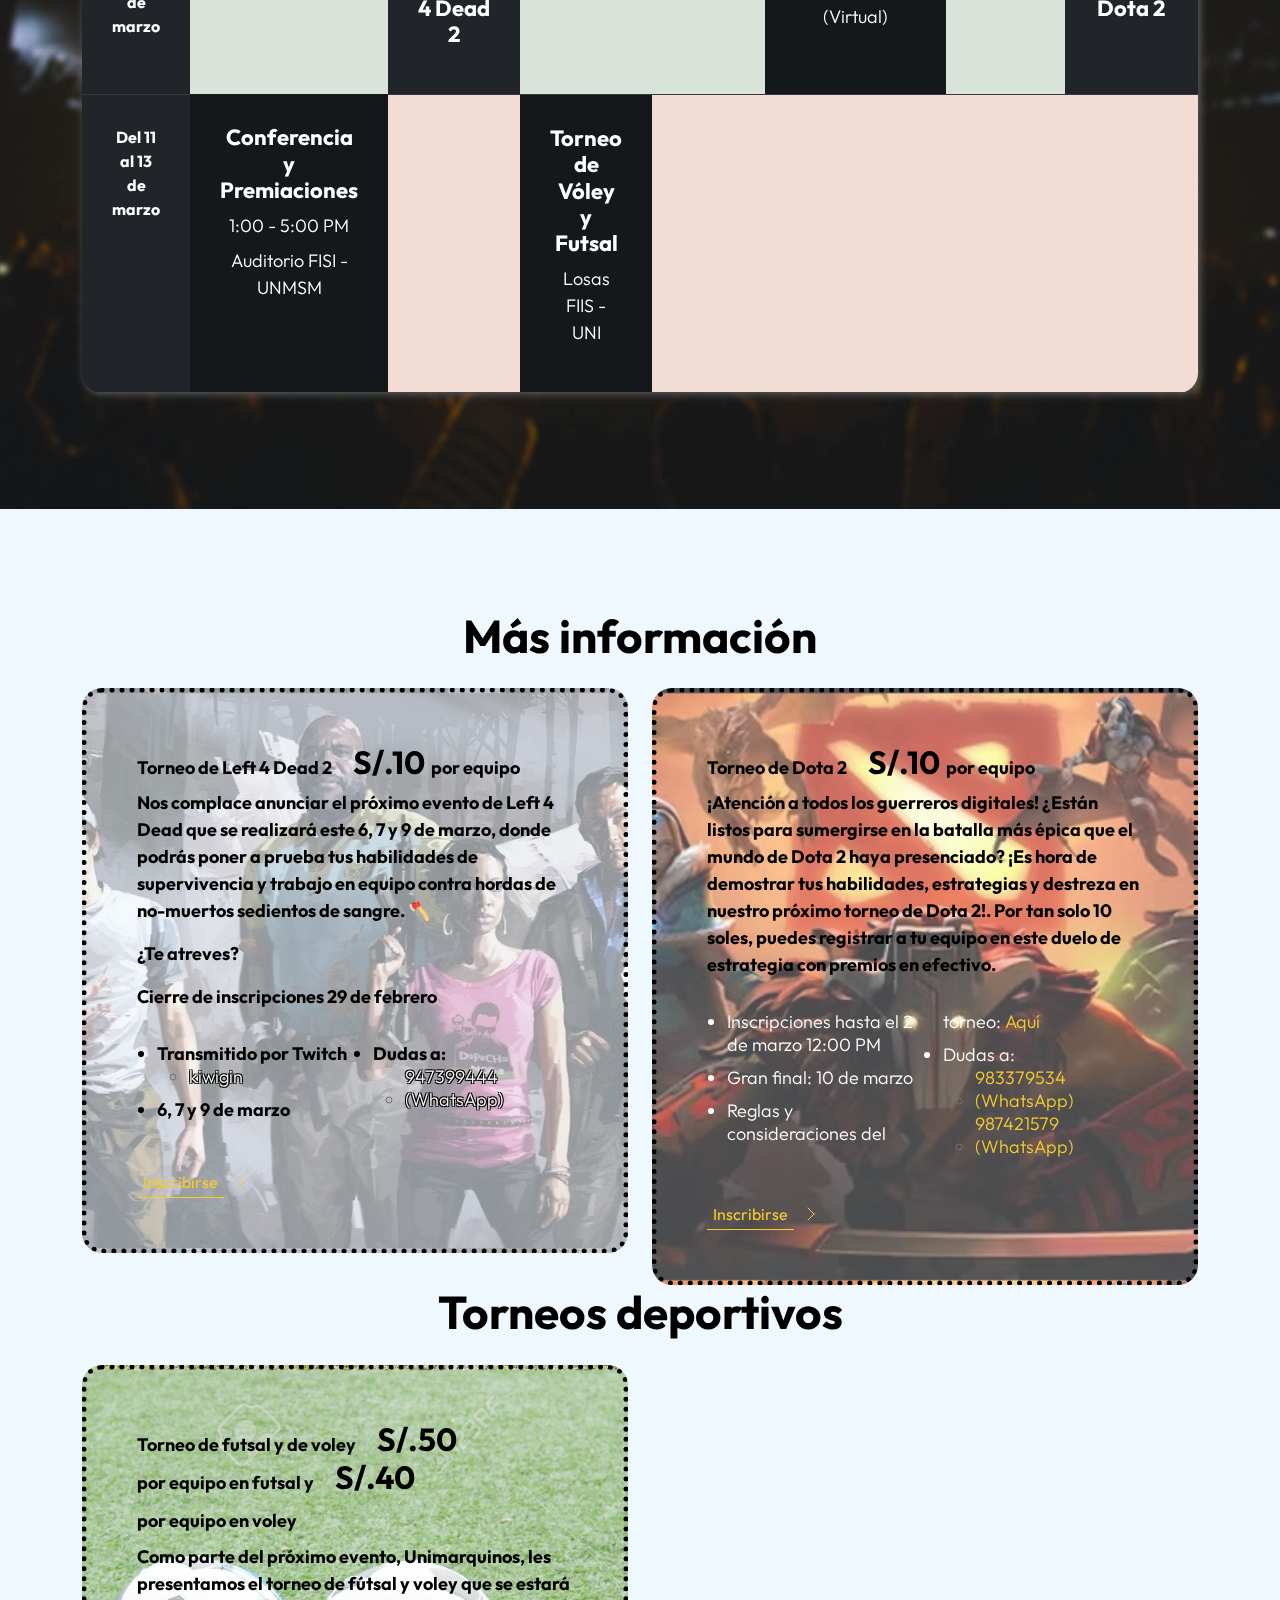
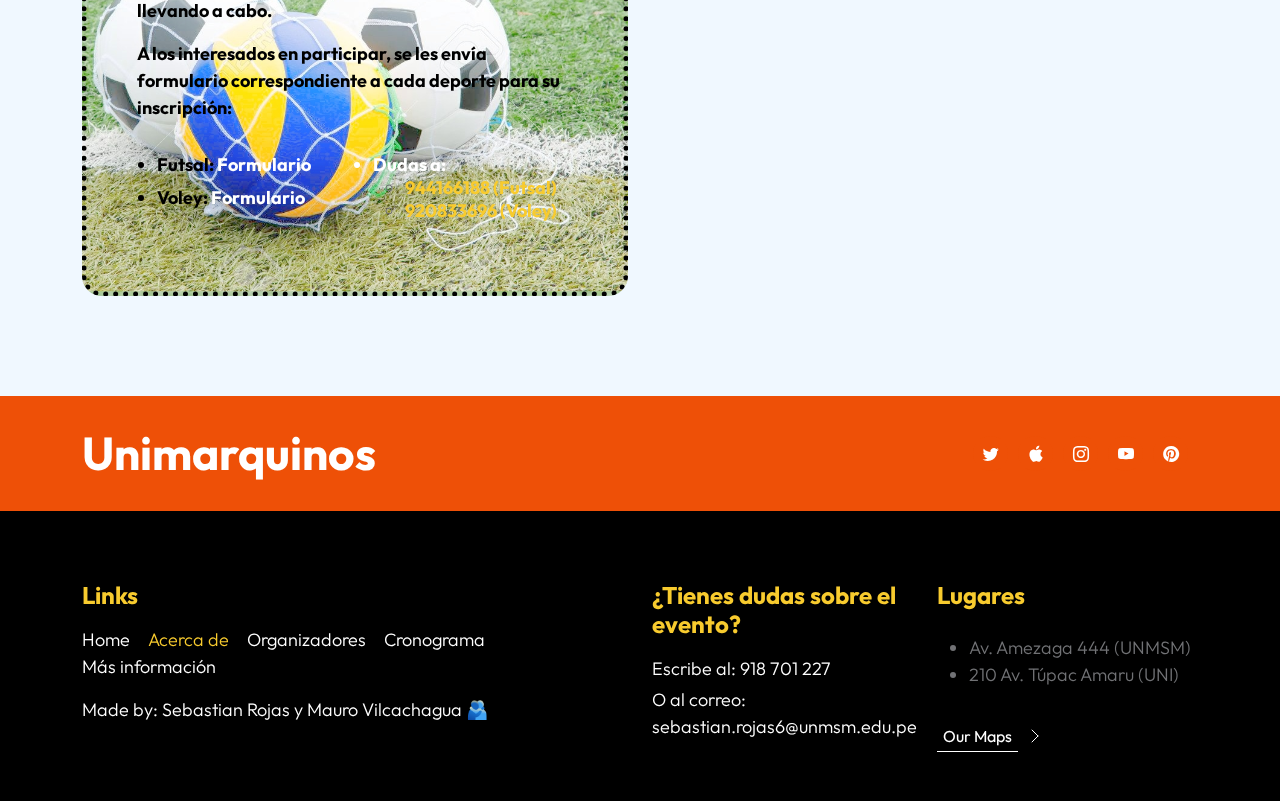
==== commit b31d33c0: "Merge branch 'main' of https://github.com/Unimarquinos/Unimarquinos-2024" ====
--- a/index.html
+++ b/index.html
@@ -352,44 +352,11 @@
                                     </thead>
 
                                     <tbody>
+                                        
                                         <tr>
-                                            <th scope="row">Semana 1</th>
-
-                                            <td style="background-color: #F3DCD4"></td>
-
-                                            <td style="background-color: #F3DCD4"></td>
-
-                                            <td style="background-color: #F3DCD4"></td>
-
-                                            <td style="background-color: #F3DCD4"></td>
-
-                                            <td style="background-color: #F3DCD4"></td>
-
-                                            <td class="table-background-image-wrap futsal-background-image">
-                                                <h3 style="font-size: 22px;">Torneo Relámpago de Futsal</h3>
-
-                                                <p class="mb-2"></p>
-
-                                                <p>Losas FIIS - UNI</p>
-
-                                                <div class="section-overlay"></div>
-                                            </td>
-
-                                            <td style="background-color: #F3DCD4"></td>
-                                        </tr>
-
-                                        <tr>
-                                            <th scope="row">Semana 2</th>
-
-                                            <td class="table-background-image-wrap basket-background-image">
-                                                <h3 style="font-size: 22px;">Torneo de Vóley y Básquet</h3>
-
-                                                <p class="mb-2"></p>
-                                                
-                                                <p>Losas FIIS - UNI</p>
-
-                                                <div class="section-overlay"></div>
-                                            </td>
+                                            <th scope="row">Del 4 al 10 de marzo</th>
+
+                                            <td style="background-color: #D9E3DA"></td>
 
                                             <td class="table-background-image-wrap left-background-image">
                                                 <h3 style="font-size: 22px;">Torneo de Left 4 Dead 2</h3>
@@ -426,7 +393,7 @@
                                         </tr>
 
                                         <tr>
-                                            <th scope="row">Semana 3</th>
+                                            <th scope="row">Del 11 al 13 de marzo</th>
 
                                             <td class="table-background-image-wrap country-background-image">
                                                 <h3 style="font-size: 22px;">Conferencia y Premiaciones</h3>
@@ -440,7 +407,15 @@
 
                                             <td style="background-color: #F3DCD4"></td>
 
-                                            <td style="background-color: #F3DCD4"></td>
+                                            <td class="table-background-image-wrap futsal-background-image">
+                                                <h3 style="font-size: 22px;">Torneo de Vóley y Futsal</h3>
+
+                                                <p class="mb-2"></p>
+
+                                                <p>Losas FIIS - UNI</p>
+
+                                                <div class="section-overlay"></div>
+                                            </td>
 
                                             <td style="background-color: #F3DCD4"></td>
 
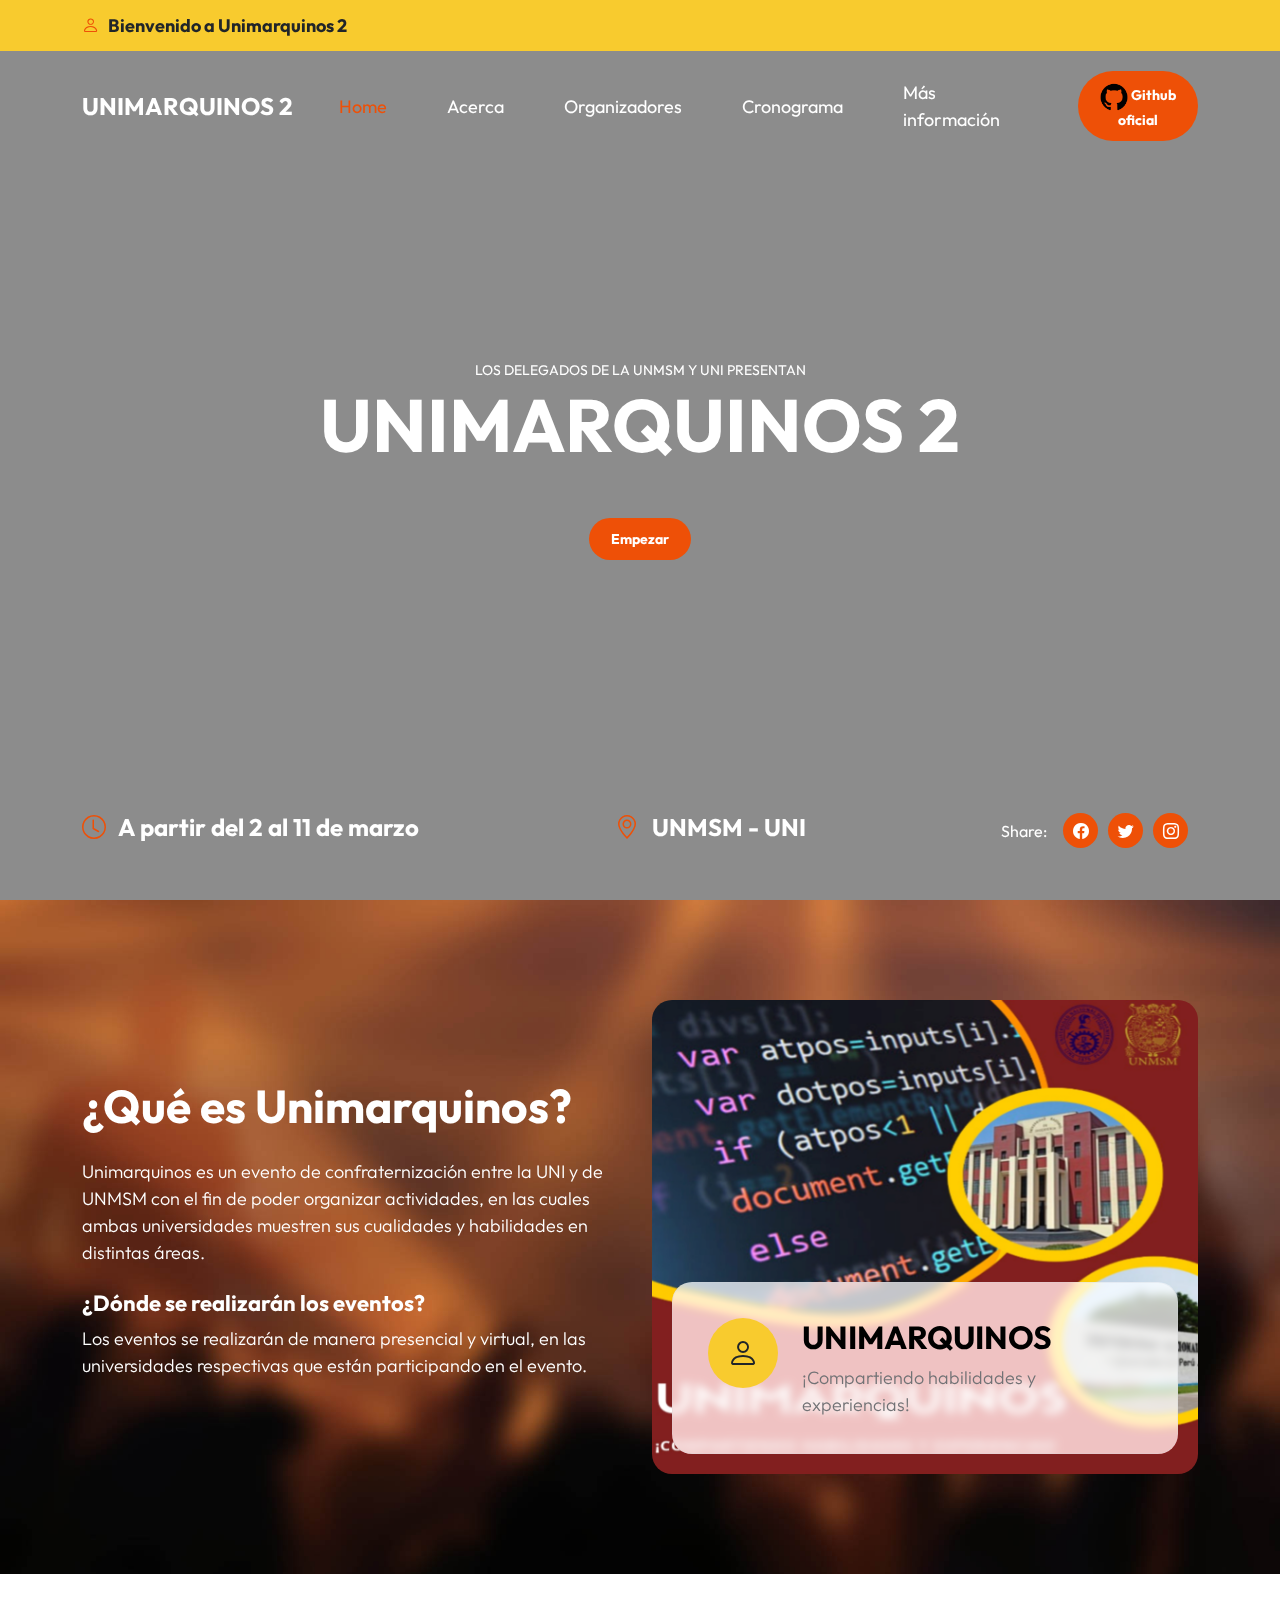
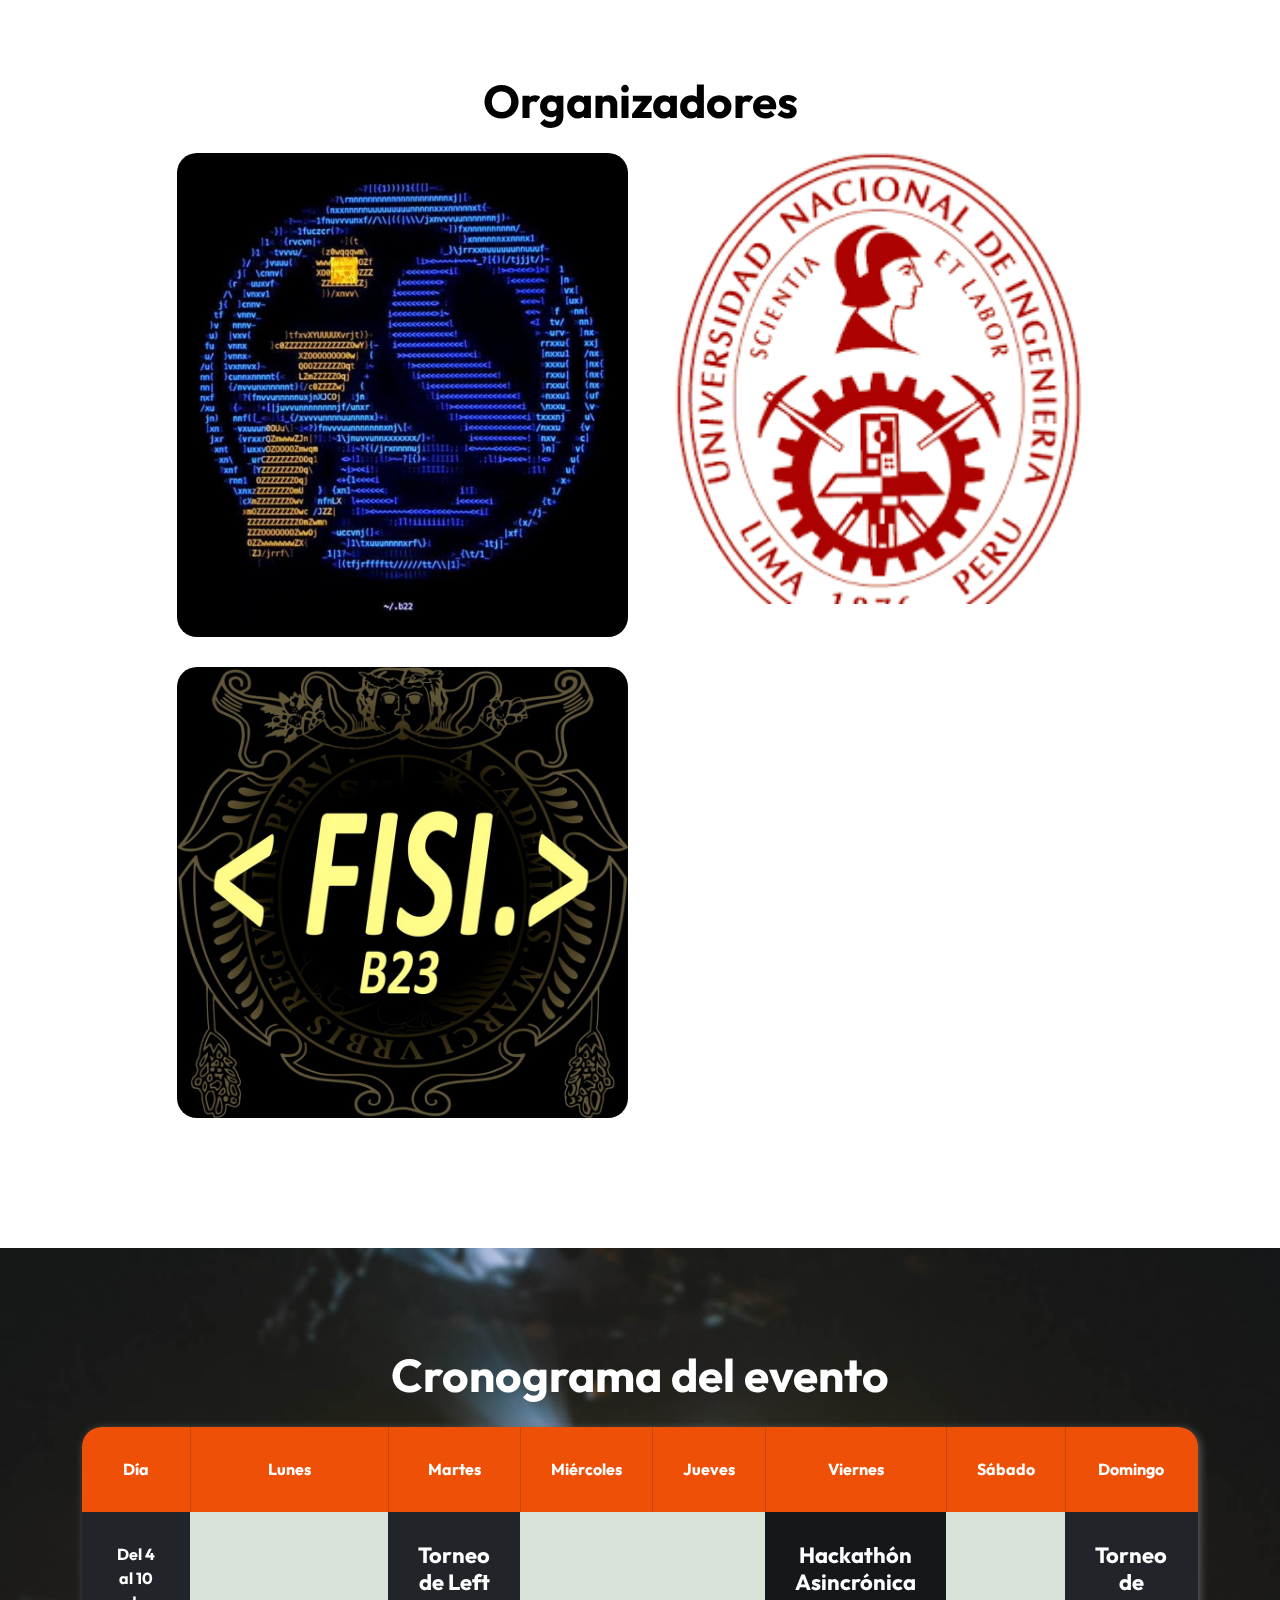
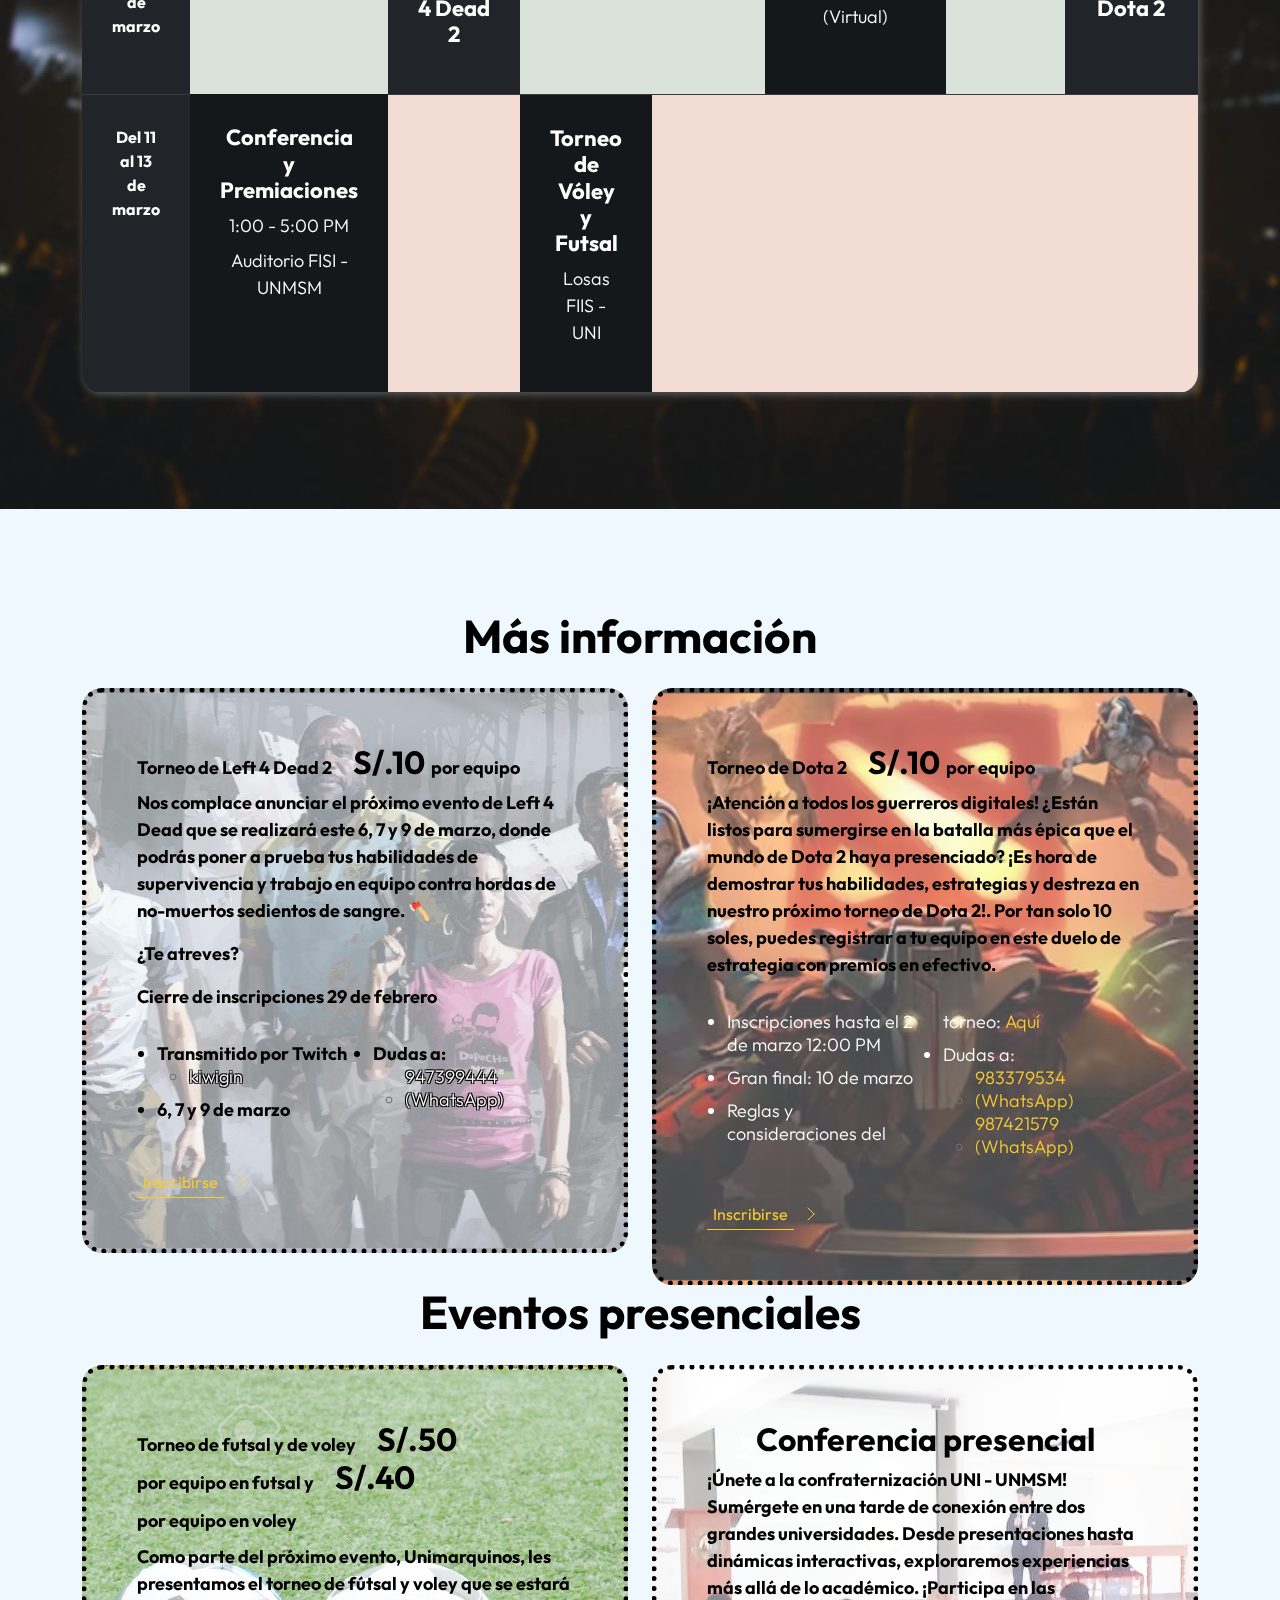
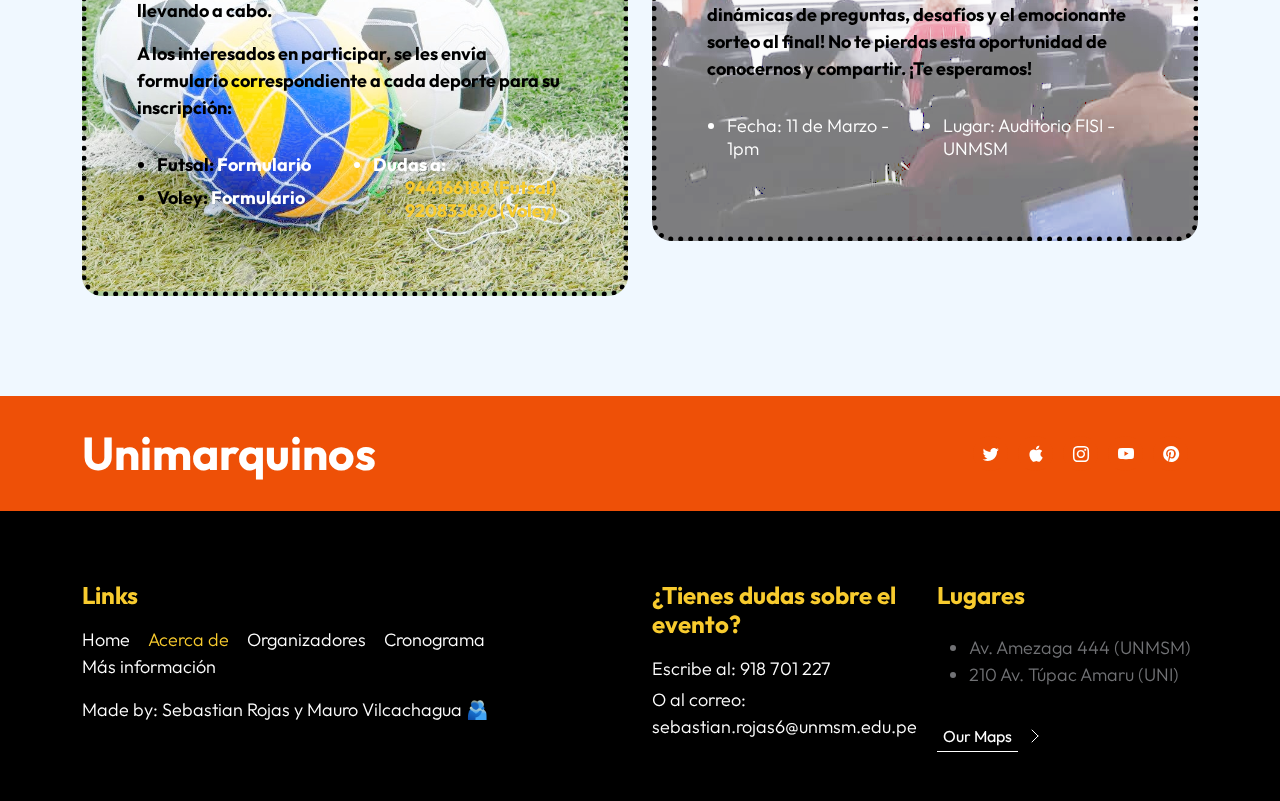
==== commit e288a64a: "Conferencia_Added" ====
--- a/index.html
+++ b/index.html
@@ -542,7 +542,7 @@
 
                     
                     <div class="col-lg-8 col-12 mx-auto">
-                        <h2 class="text-center mb-4">Torneos deportivos</h2>
+                        <h2 class="text-center mb-4">Eventos presenciales</h2>
                     </div> 
 
                     <div class="col-lg-6 col-12">
@@ -590,6 +590,44 @@
                             </a>
                         </div>
                     </div>
+
+
+                    <div class="col-lg-6 col-12 mt-4 mt-lg-0">
+                        <div class="pricing-thumb conferencia">
+                            <div class="d-flex">
+                                <div>
+                                    <h3 style="text-align: center;">Conferencia presencial</h3>
+
+                                    <p style="color: black; font-weight: bold;">
+                                        ¡Únete a la confraternización UNI - UNMSM! Sumérgete en una tarde de conexión entre dos grandes universidades. Desde presentaciones hasta dinámicas interactivas, exploraremos experiencias más allá de lo académico. ¡Participa en las dinámicas de preguntas, desafíos y el emocionante sorteo al final! No te pierdas esta oportunidad de conocernos y compartir. ¡Te esperamos!                                    
+                                    </p>
+                                </div>
+                            </div>
+
+                            <ul class="pricing-list mt-3">
+                                <li class="pricing-list-item" style="color: white;">Fecha: 11 de Marzo - 1pm</li>
+
+                                <li class="pricing-list-item" style="color: white;">Lugar: Auditorio FISI - UNMSM</li>
+
+                            </ul>
+                                    <g fill="none" stroke="currentColor" stroke-linecap="round" stroke-linejoin="round">
+                                        <circle cx="16" cy="16" r="15.5"></circle>
+                                        <line x1="10" y1="18" x2="16" y2="12"></line>
+                                        <line x1="16" y1="12" x2="22" y2="18"></line>
+                                    </g>
+                                </svg>
+                            </a>
+                        </div>
+                    </div>
+
+
+
+
+
+
+
+
+
 
                 </div>
             </div>
--- a/css/templatemo-festava-live.css
+++ b/css/templatemo-festava-live.css
@@ -765,6 +765,11 @@
   background-position: center;
 }
 
+.conferencia {
+  background-image: url("../images/Conferencia.png");
+  background-position: center;
+}
+
 .pricing-thumb h3 small {
   display: inline-block;
   font-size: var(--p-font-size);
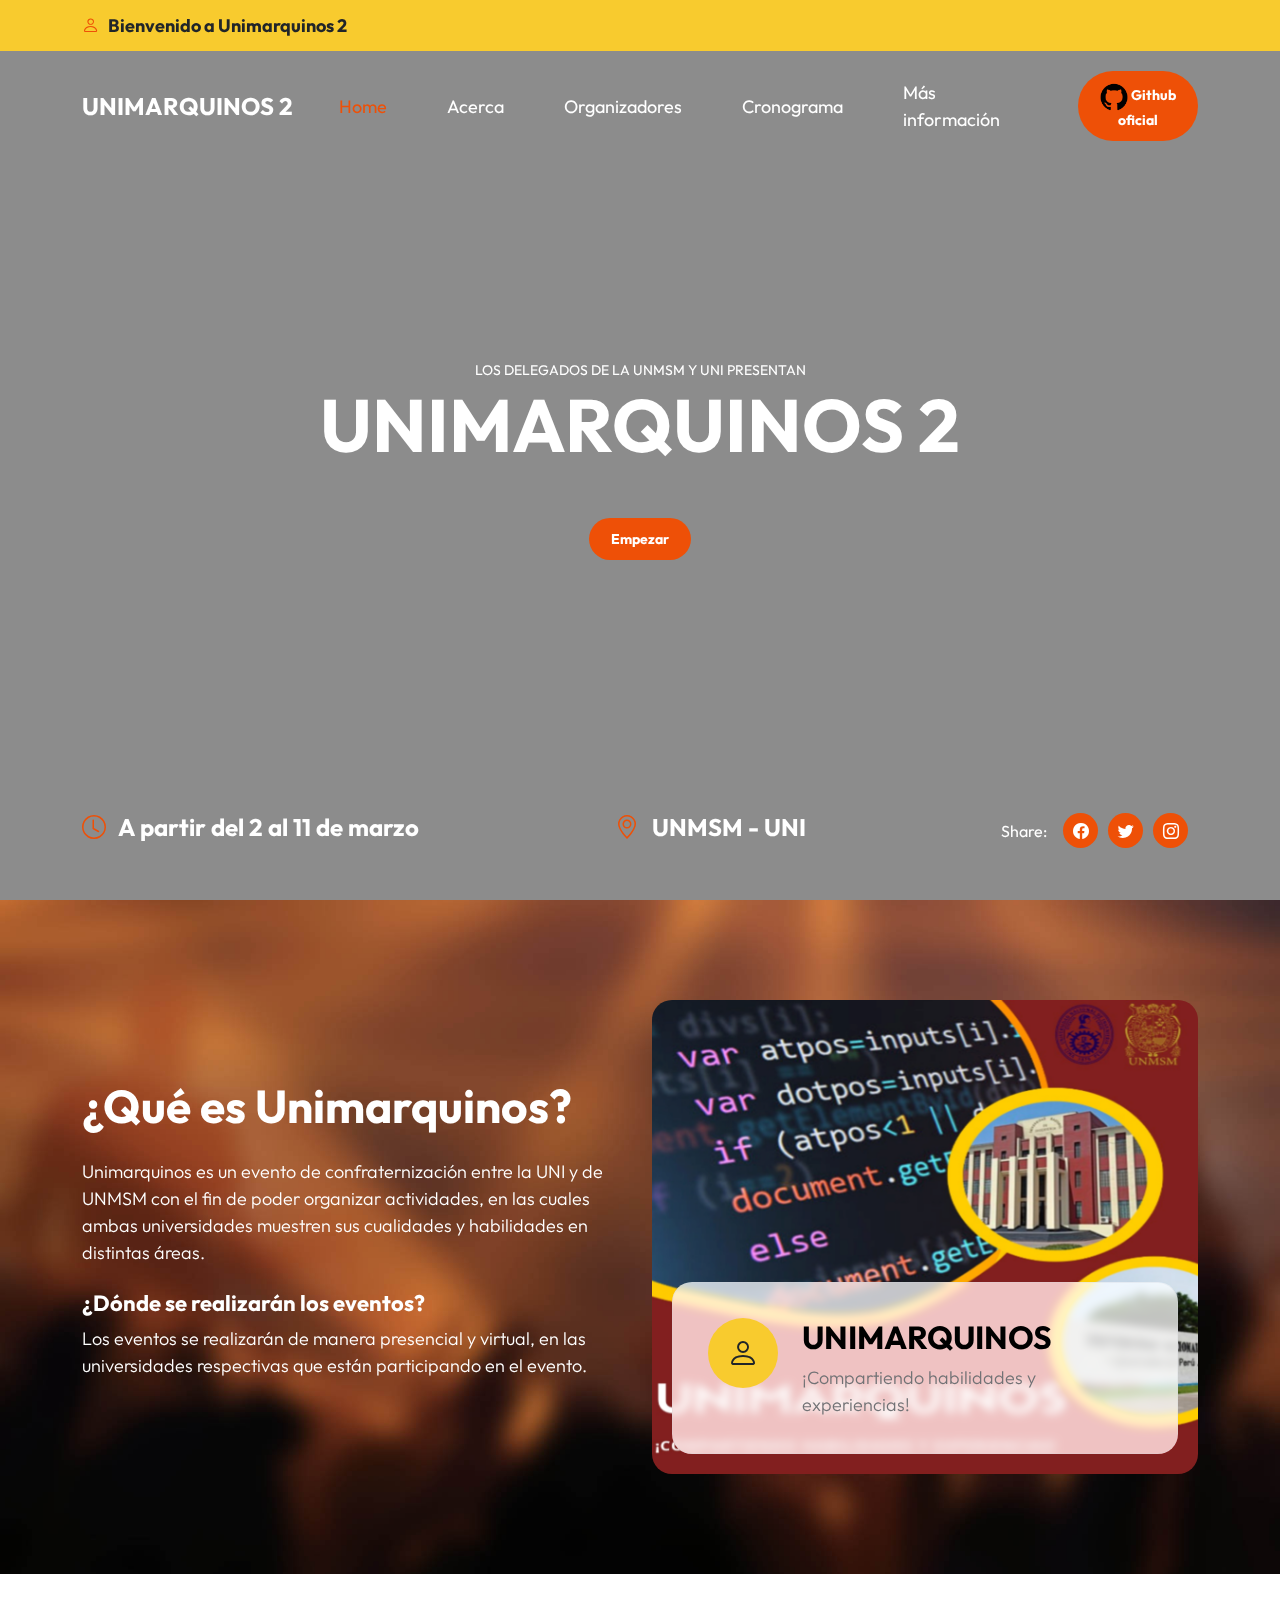
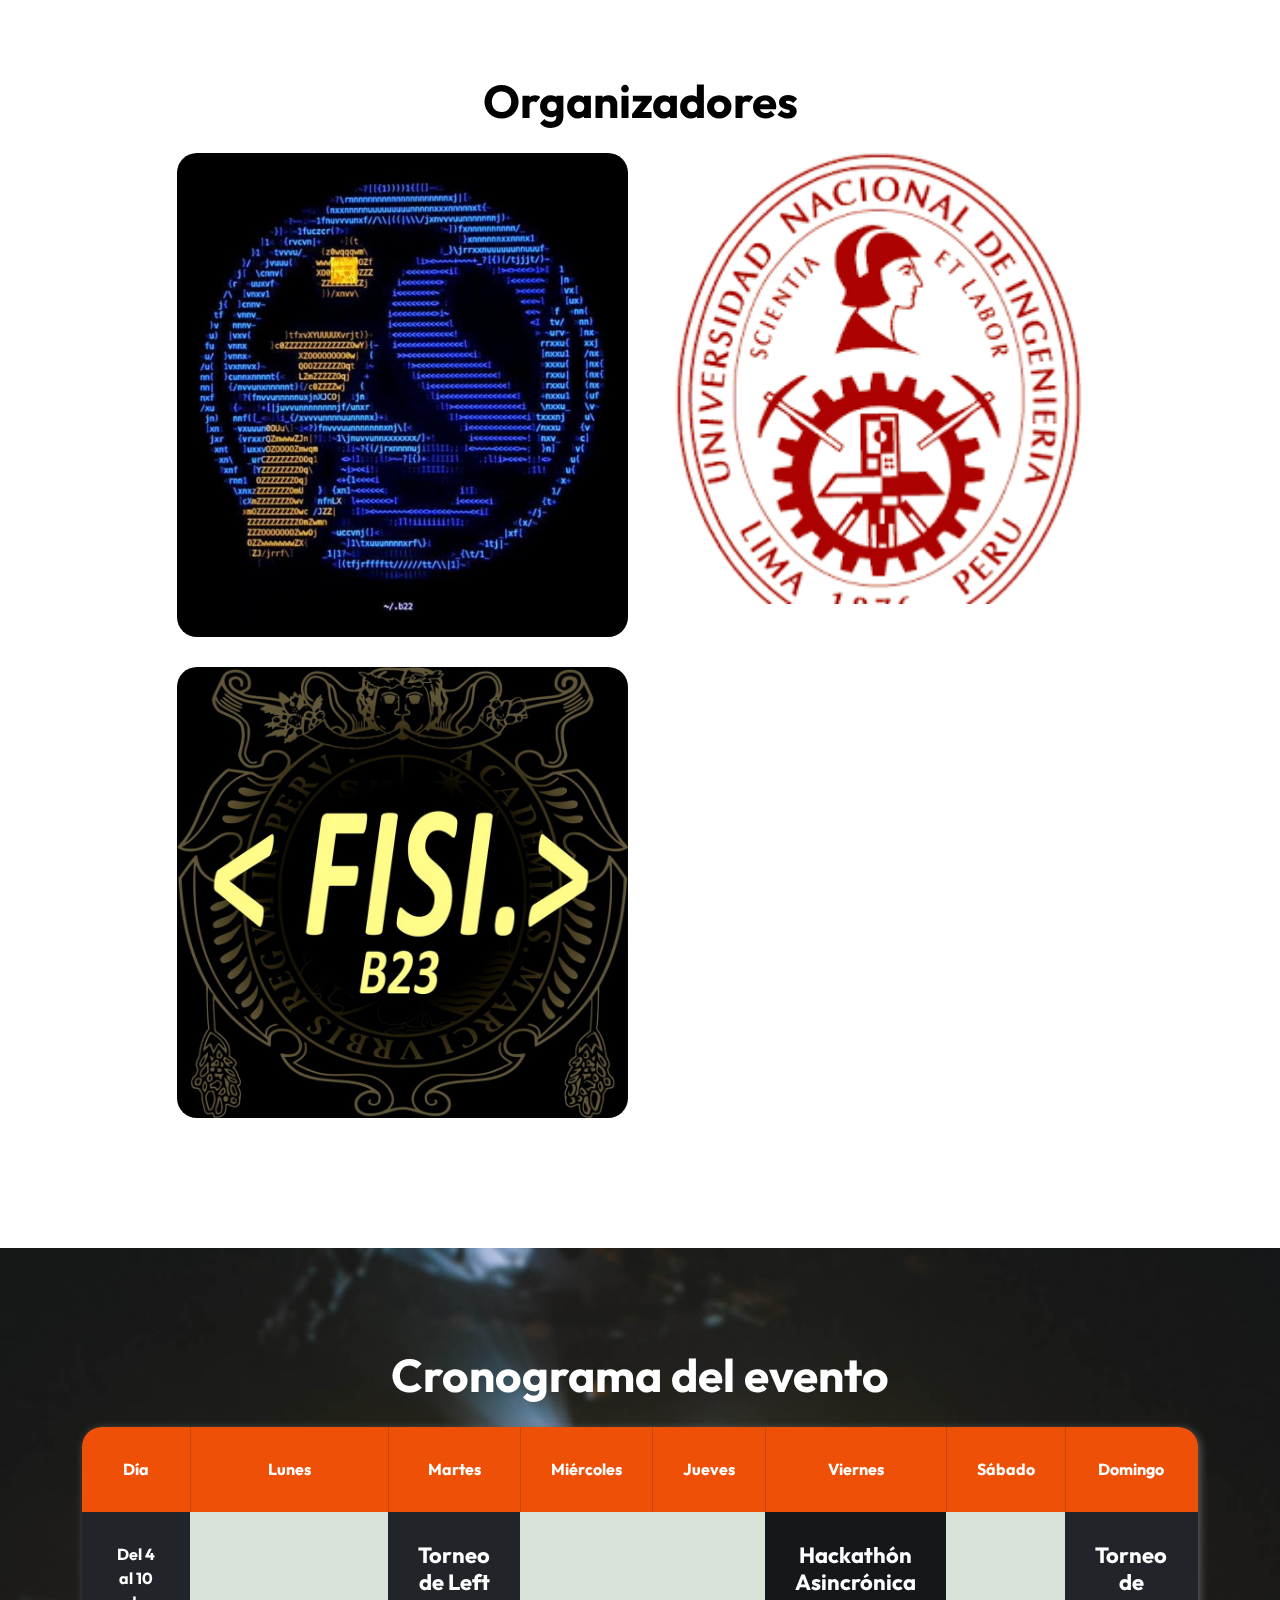
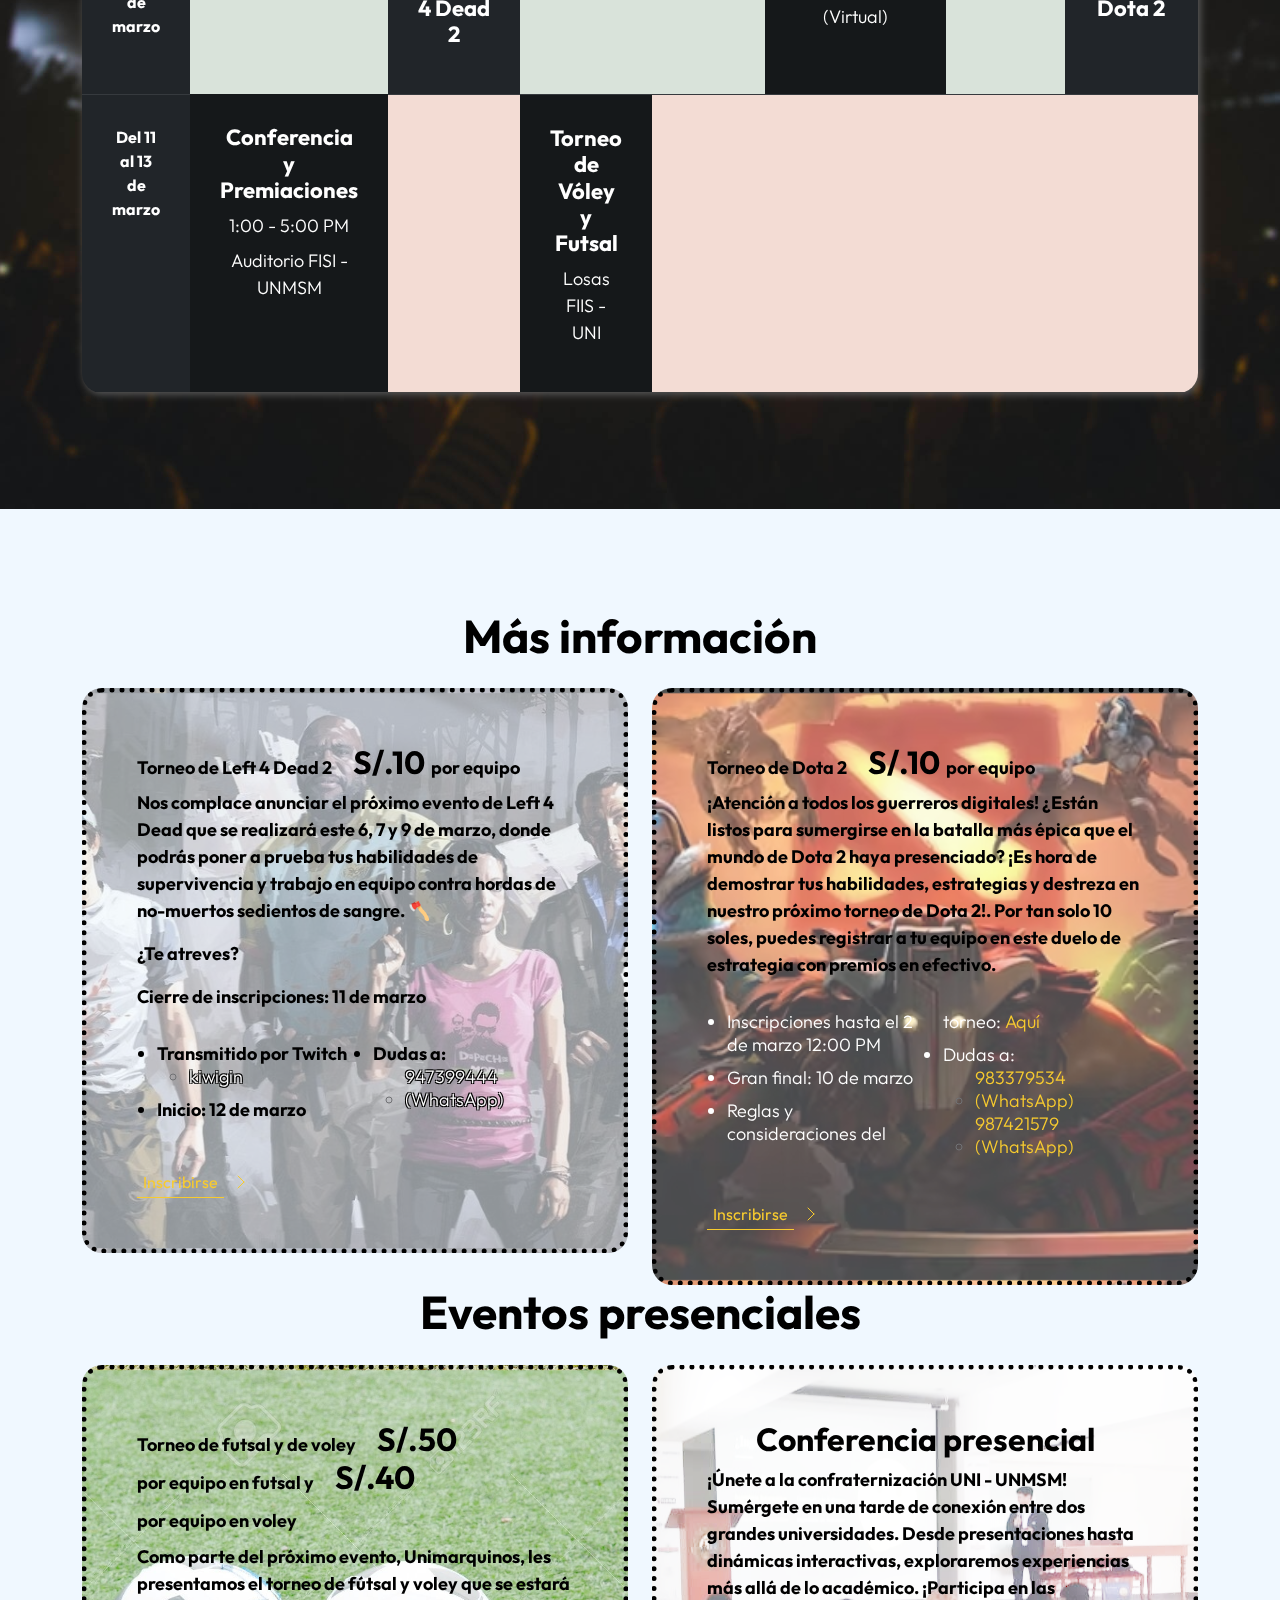
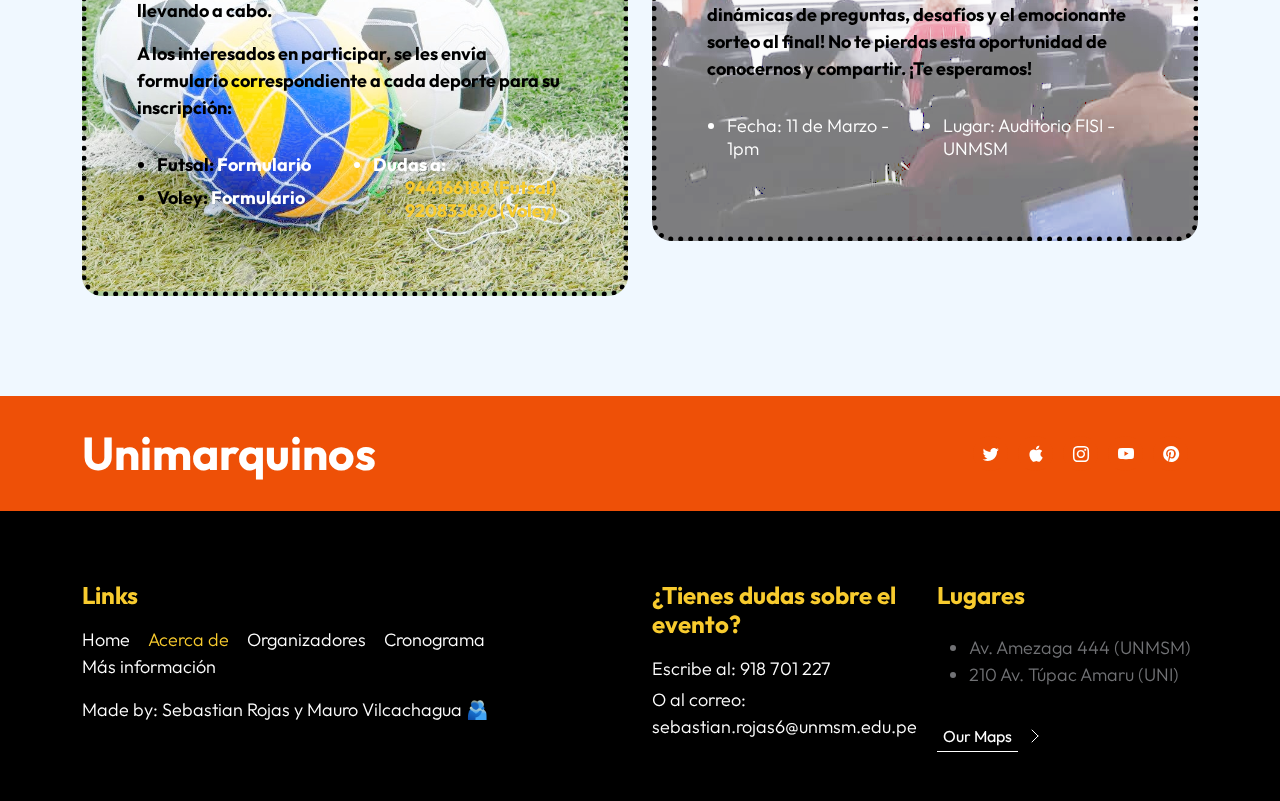
==== commit a23646c7: "FechasFixed" ====
--- a/index.html
+++ b/index.html
@@ -452,7 +452,7 @@
                                     <p style="color: black; font-weight: bold;">¿Te atreves?</p>
 
                                     <p style="color: black; font-weight: bold;">
-                                        Cierre de inscripciones 29 de febrero
+                                        Cierre de inscripciones: 11 de marzo
                                     </p>
                                 </div>
                             </div>
@@ -469,7 +469,7 @@
                                 </a></li>
                                 
 
-                                <li class="pricing-list-item" style="color: black; font-weight: bold;">6, 7 y 9 de marzo</li>
+                                <li class="pricing-list-item" style="color: black; font-weight: bold;">Inicio: 12 de marzo</li>
 
                                 <li class="pricing-list-item" style="color: black; font-weight: bold;">Dudas a:
                                     <ul>
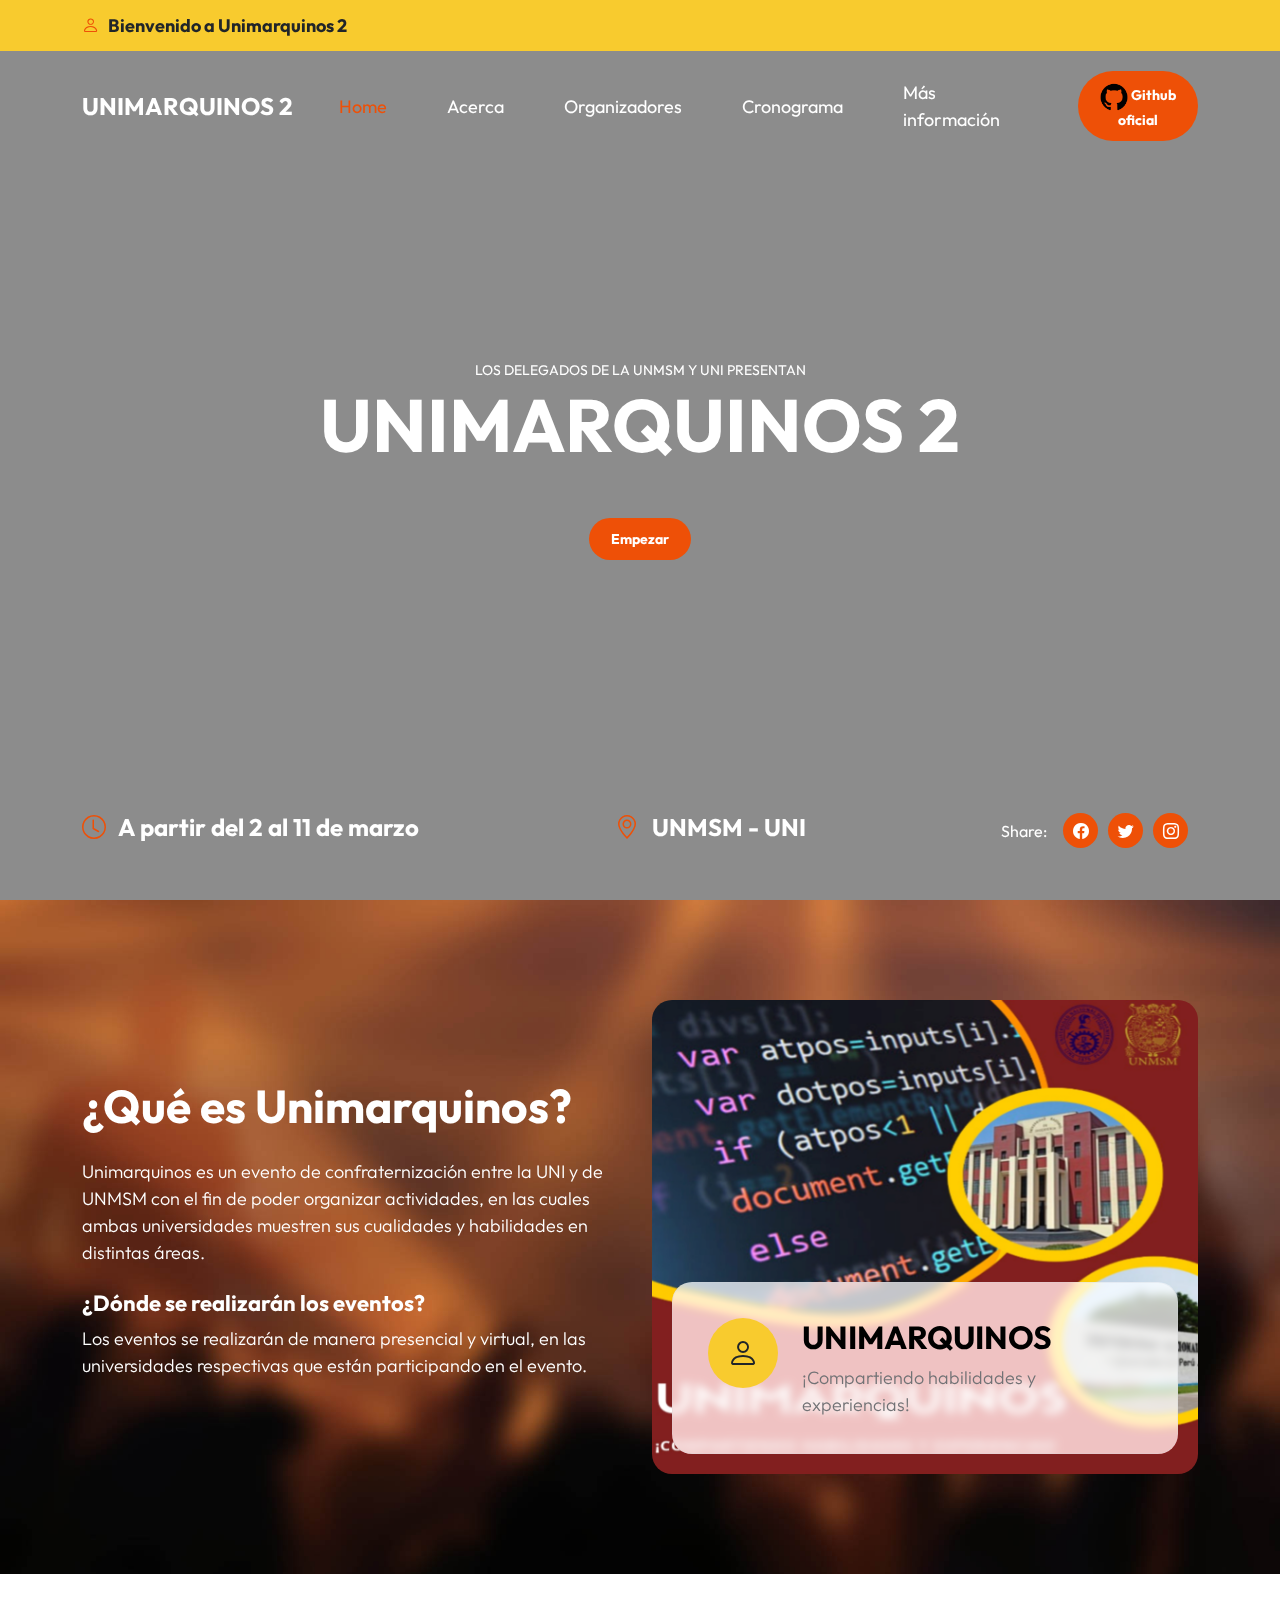
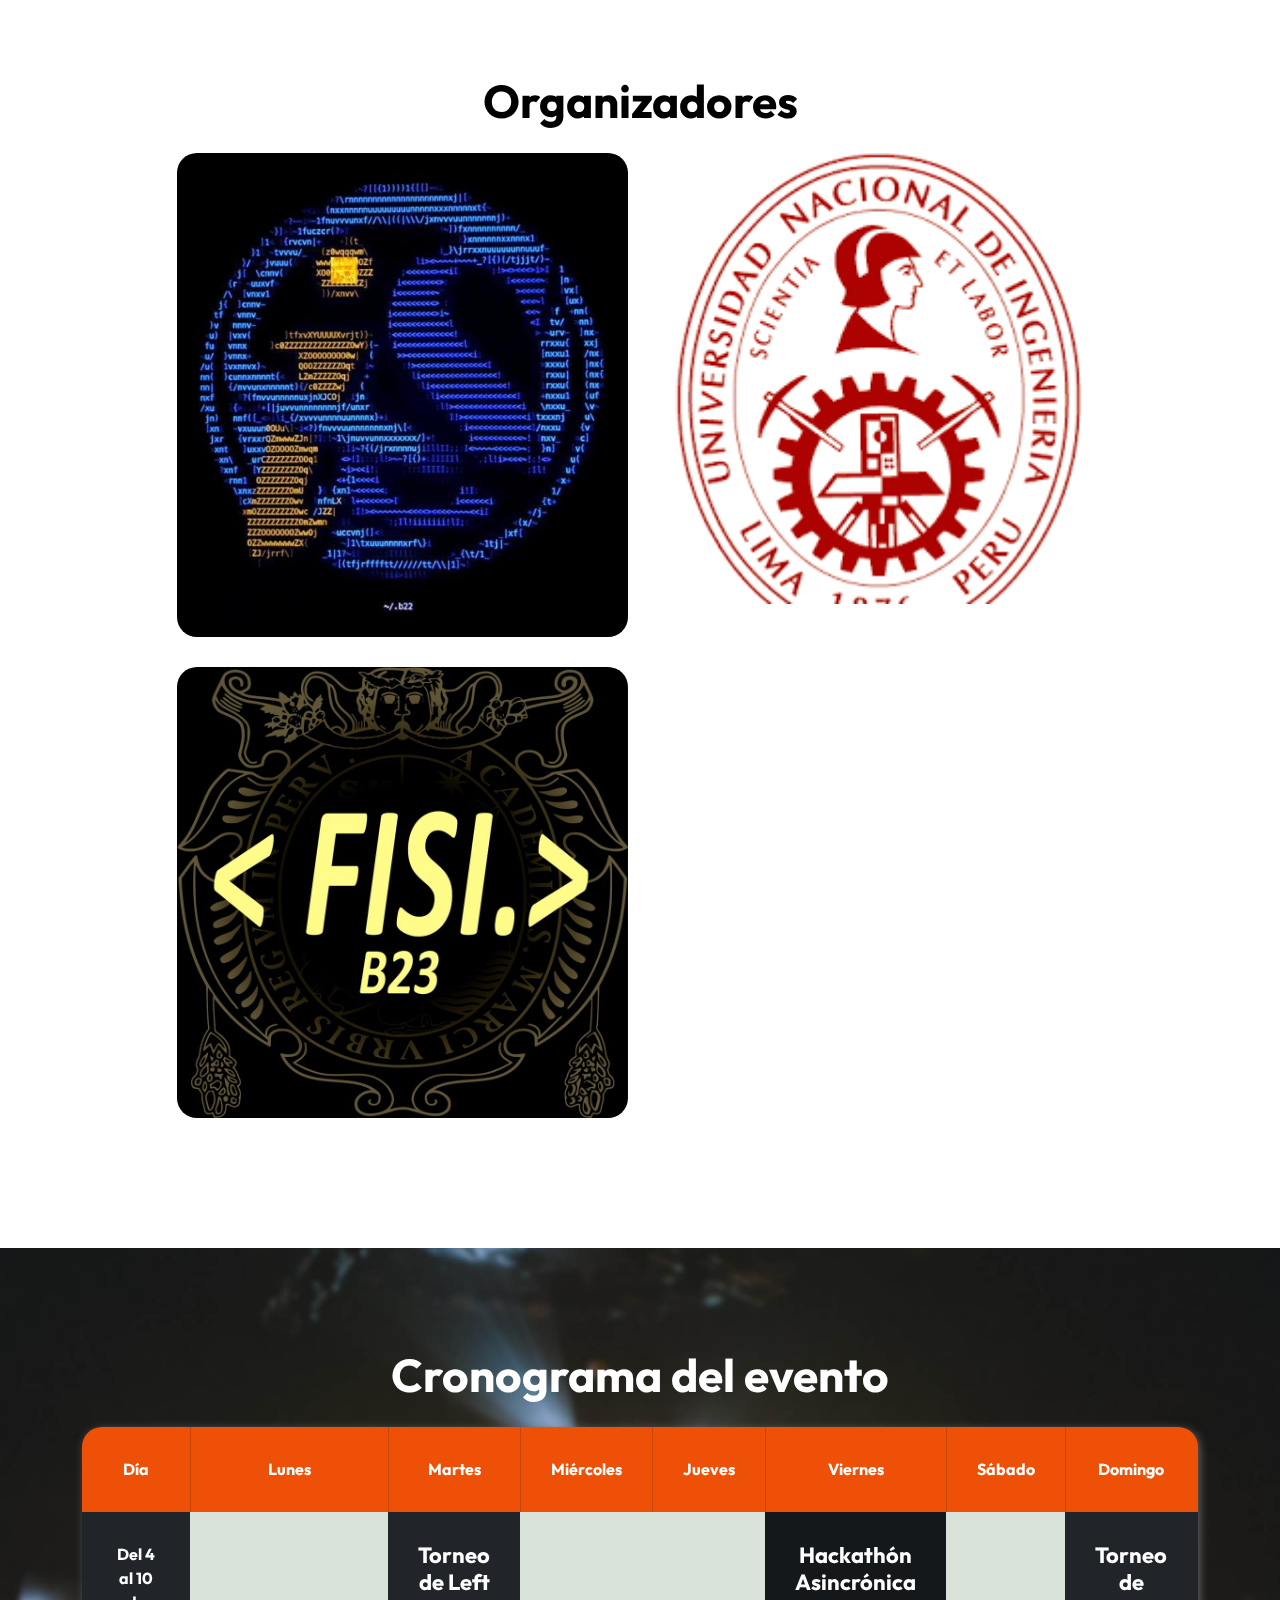
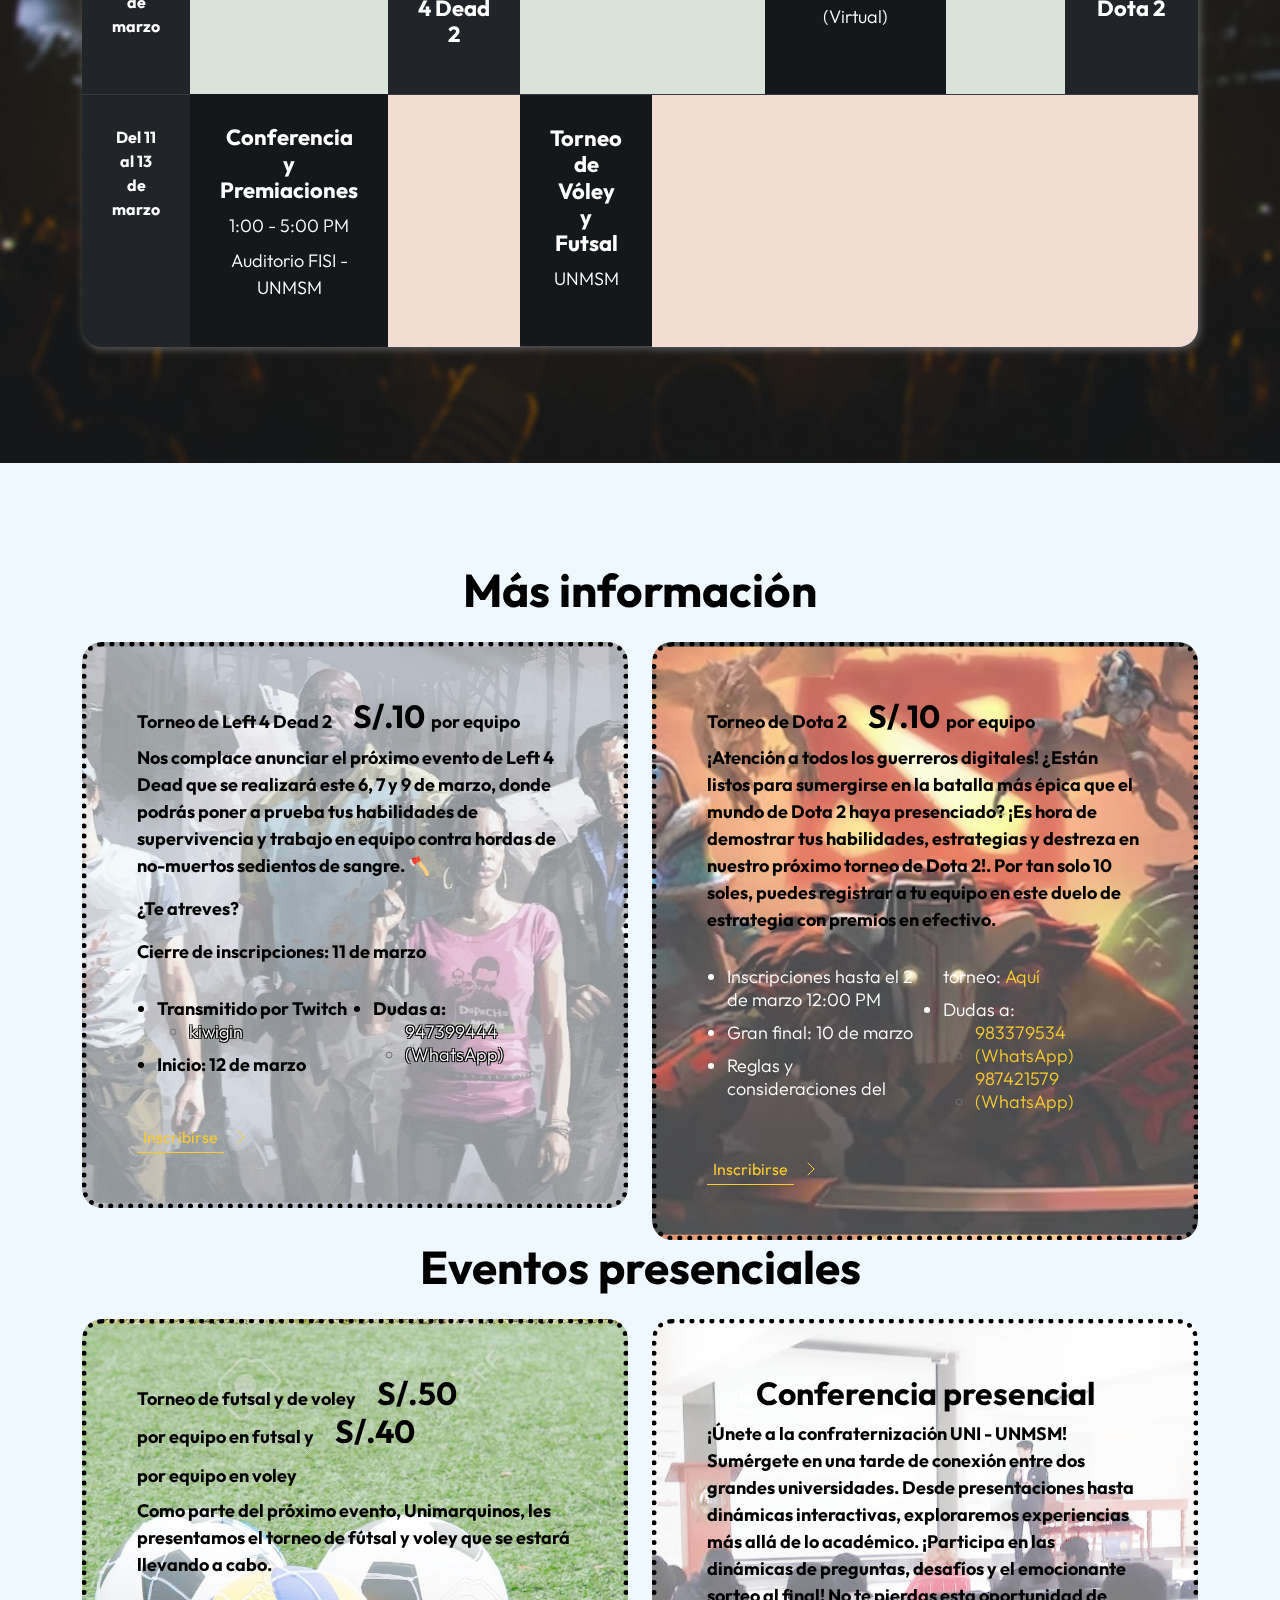
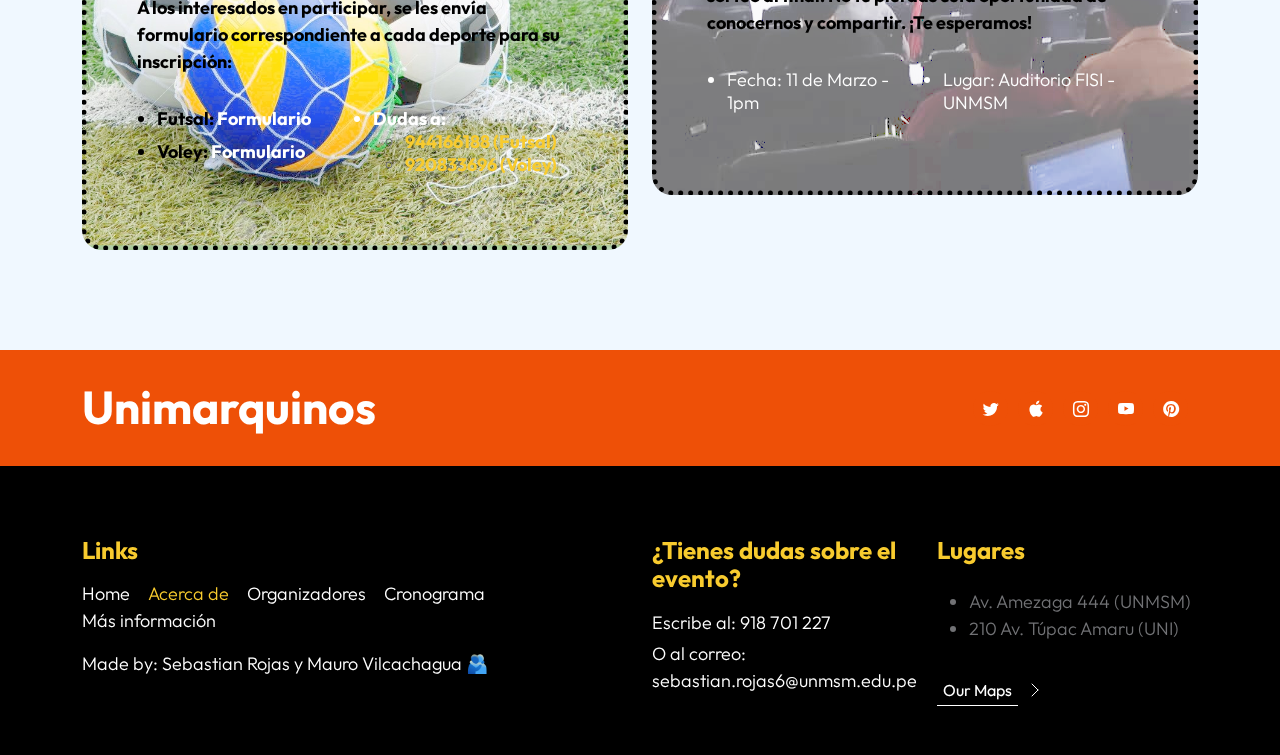
==== commit 0d246805: "Fix" ====
--- a/index.html
+++ b/index.html
@@ -412,7 +412,7 @@
 
                                                 <p class="mb-2"></p>
 
-                                                <p>Losas FIIS - UNI</p>
+                                                <p>UNMSM</p>
 
                                                 <div class="section-overlay"></div>
                                             </td>
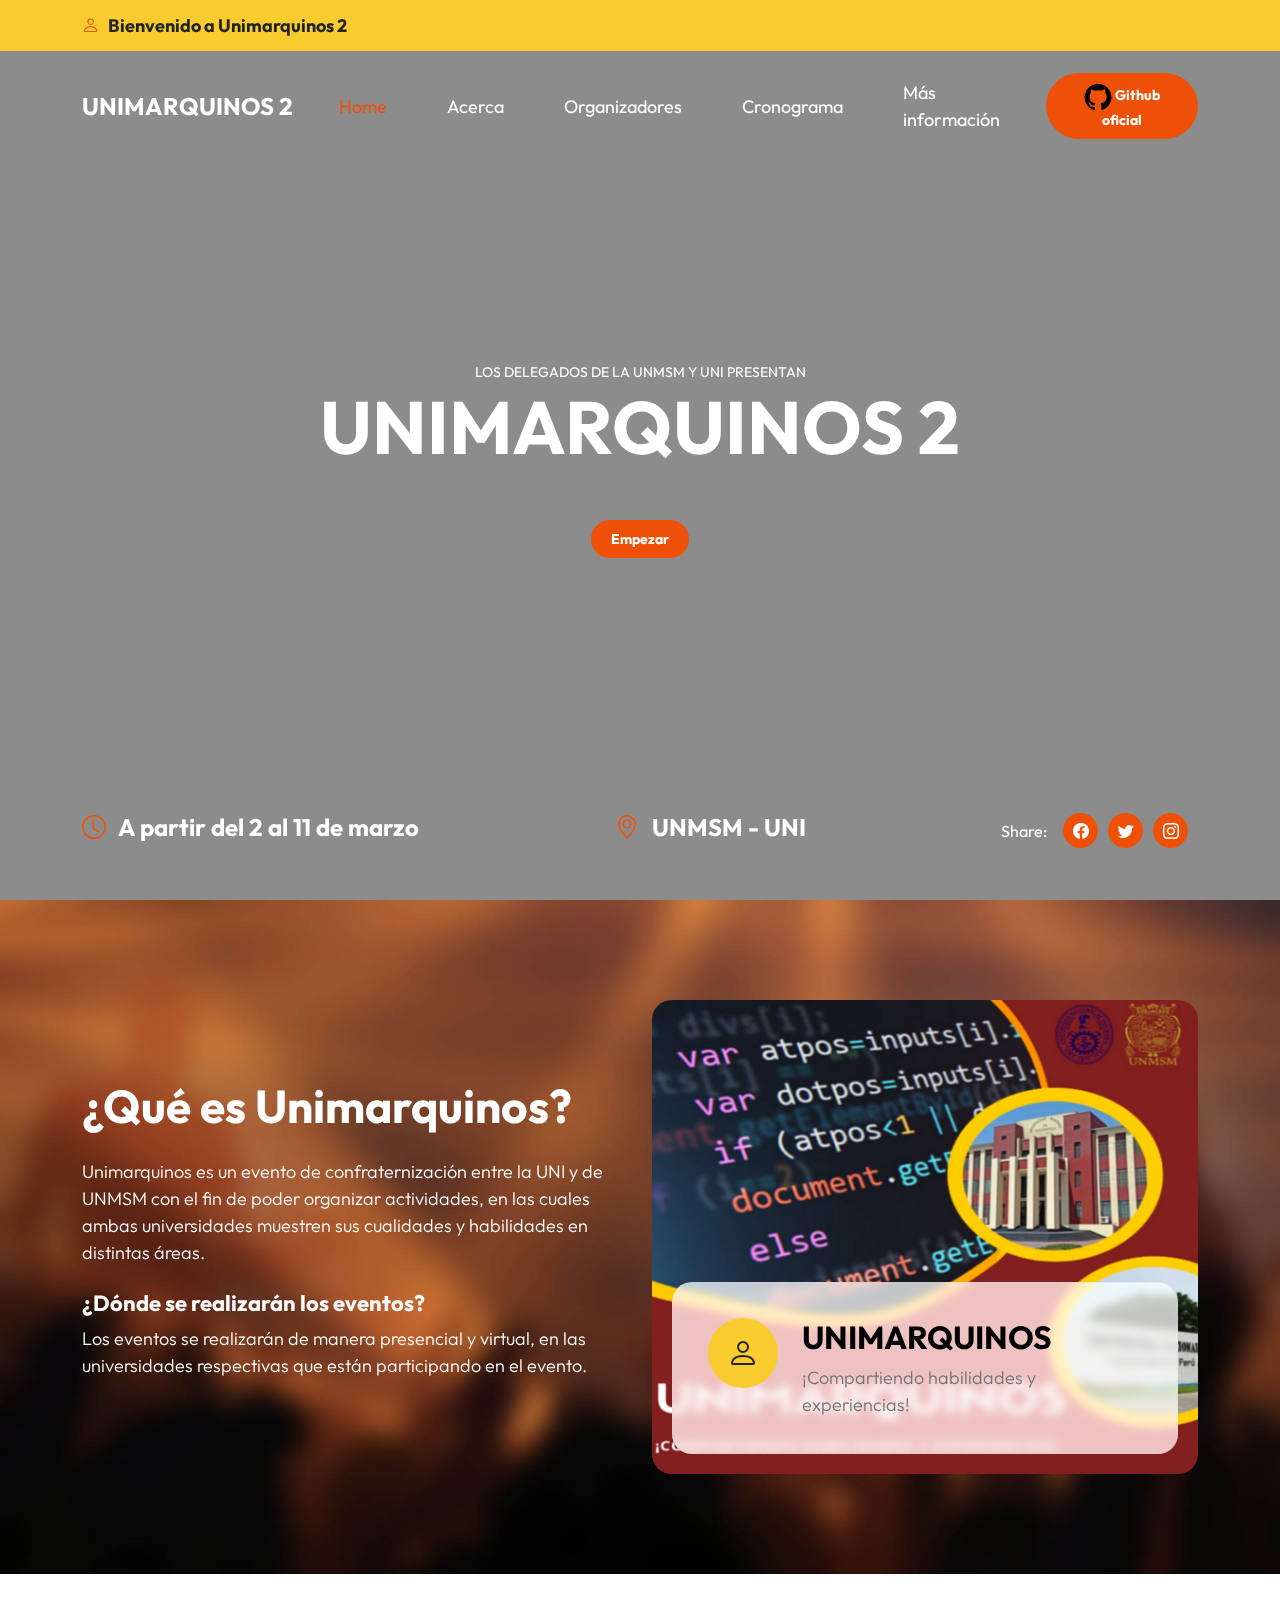
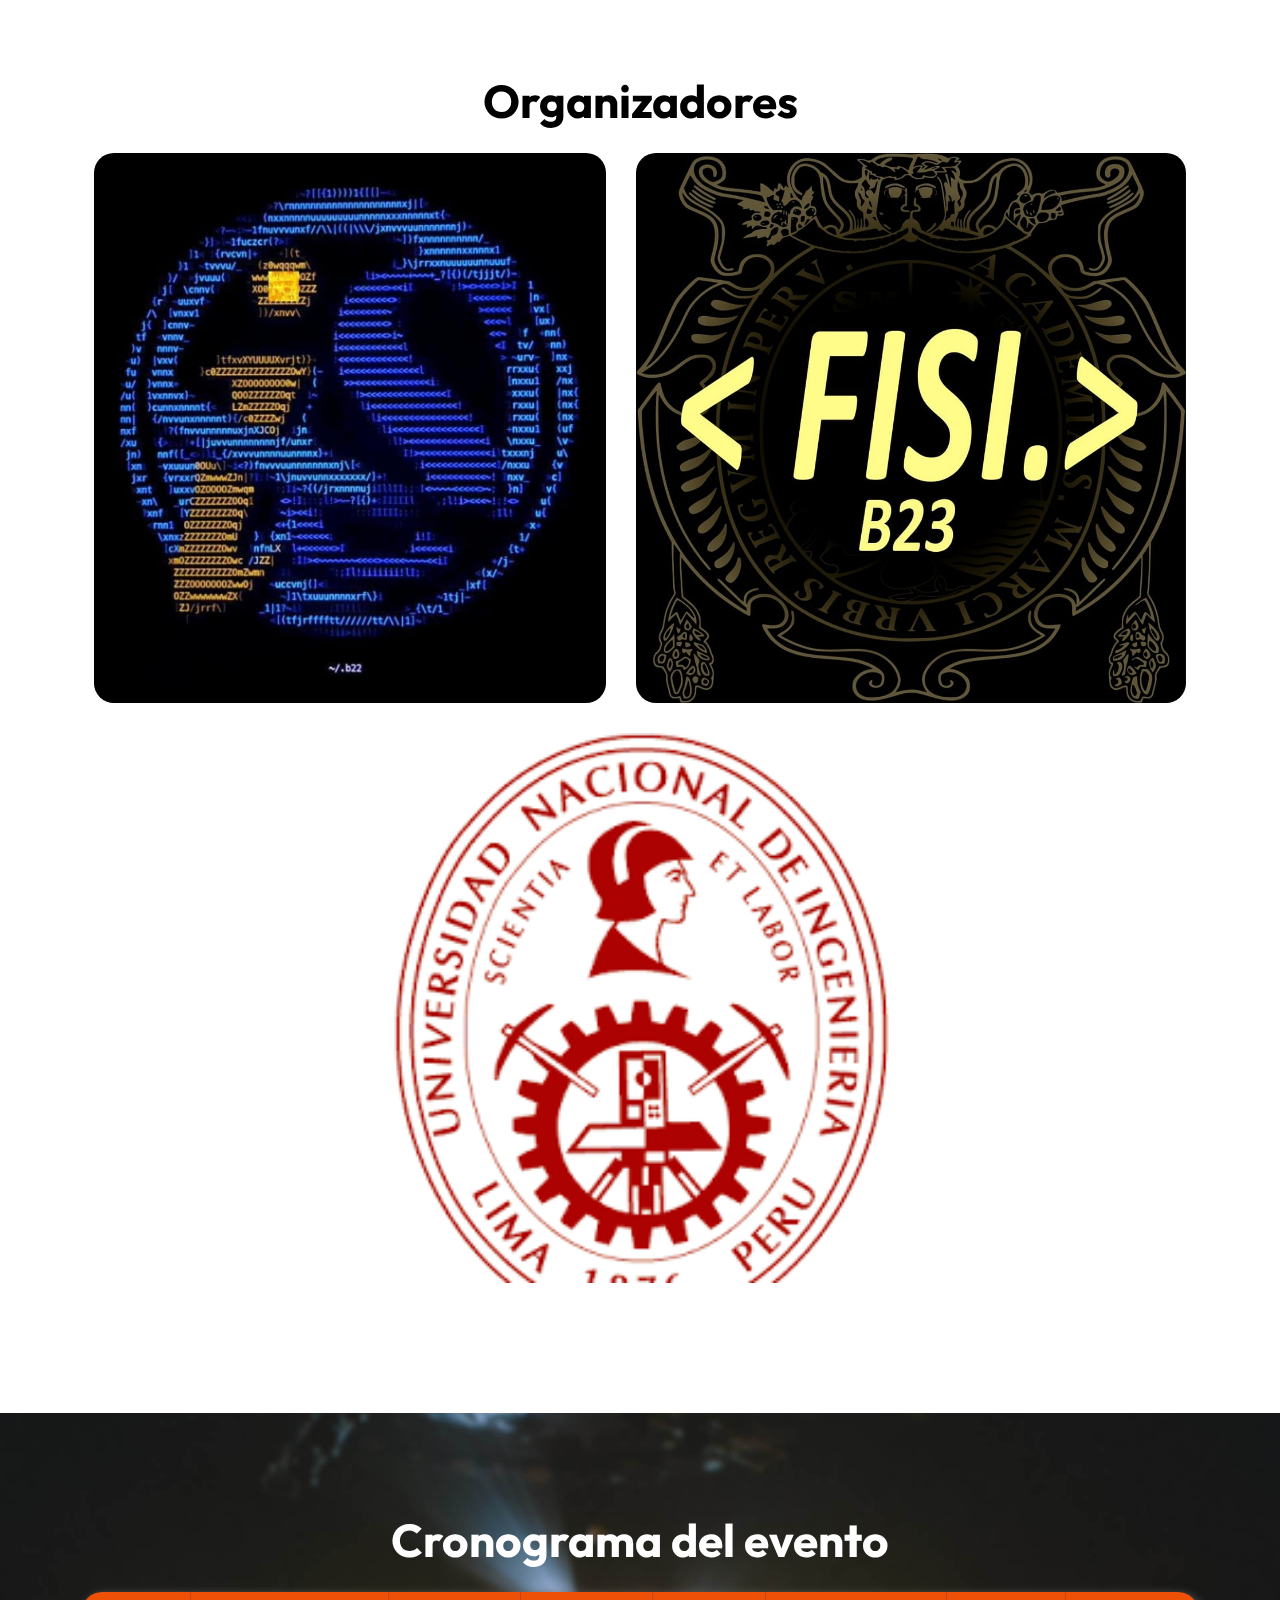
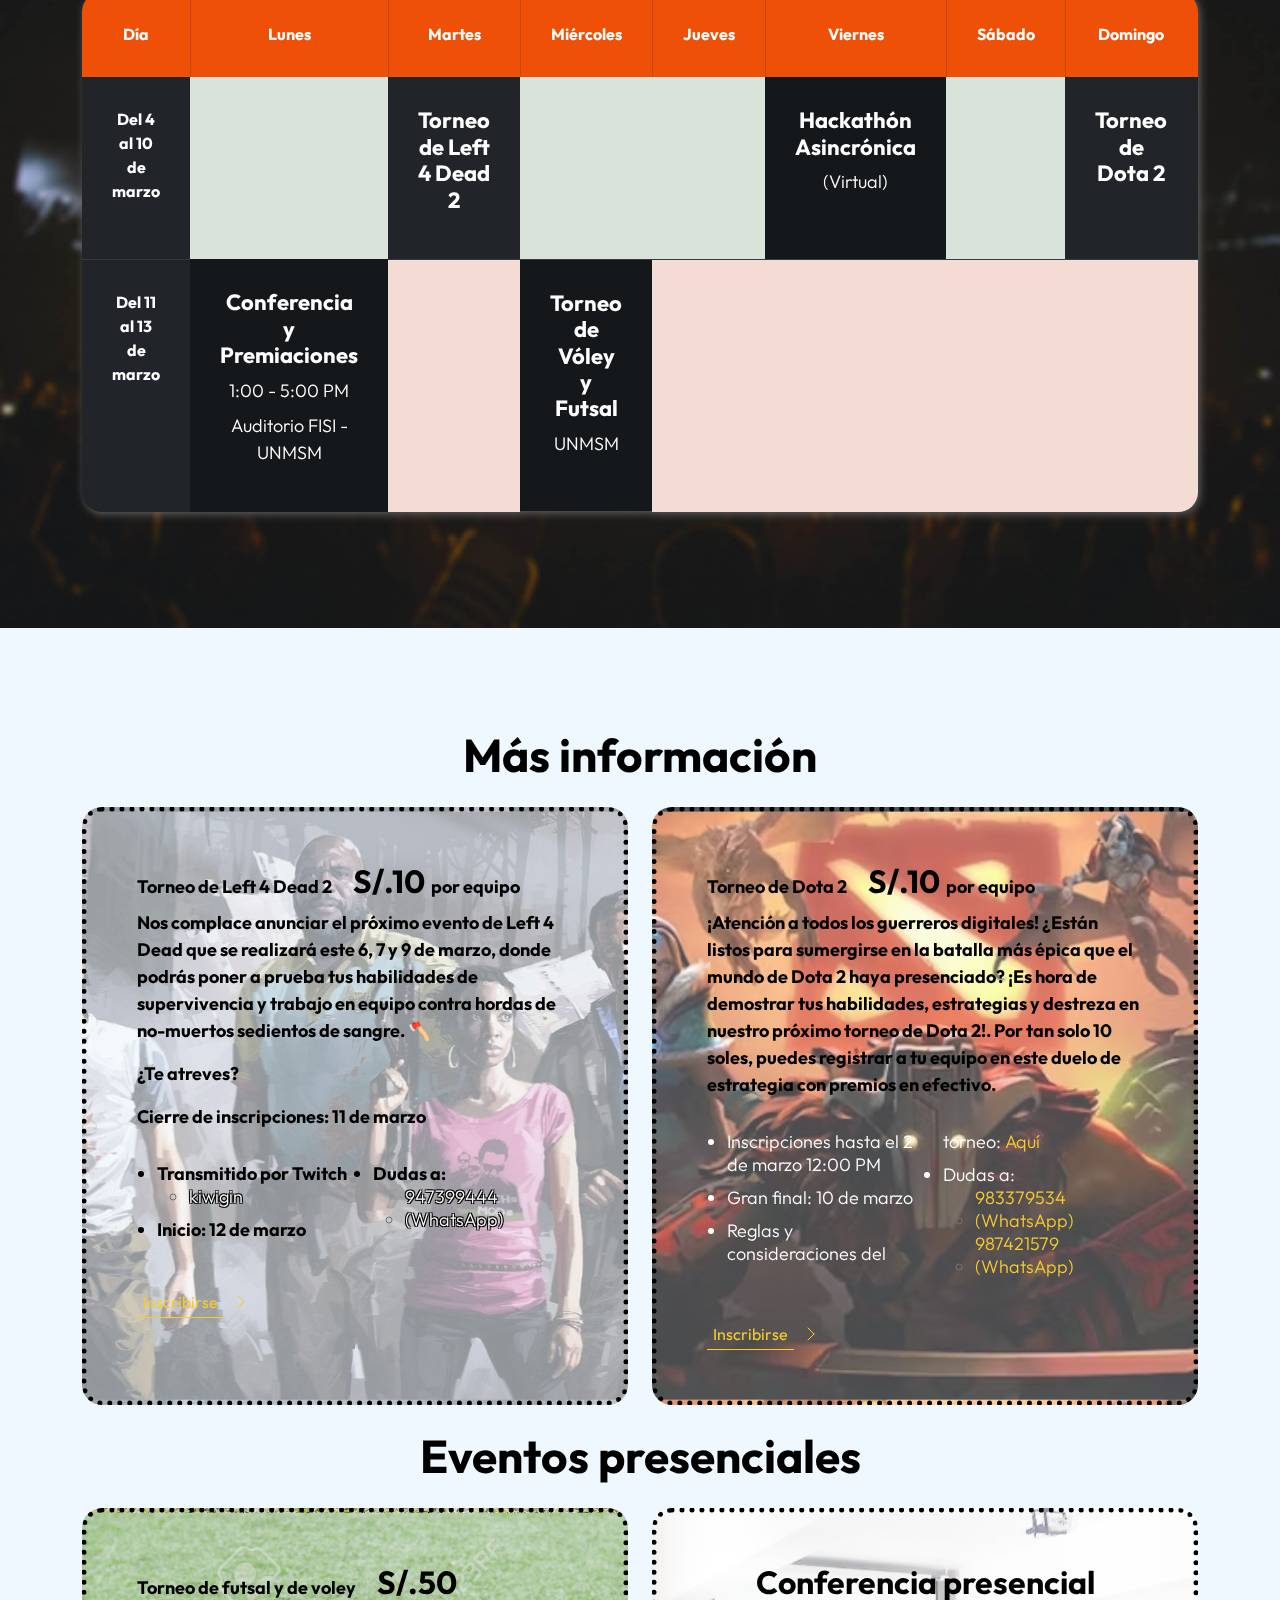
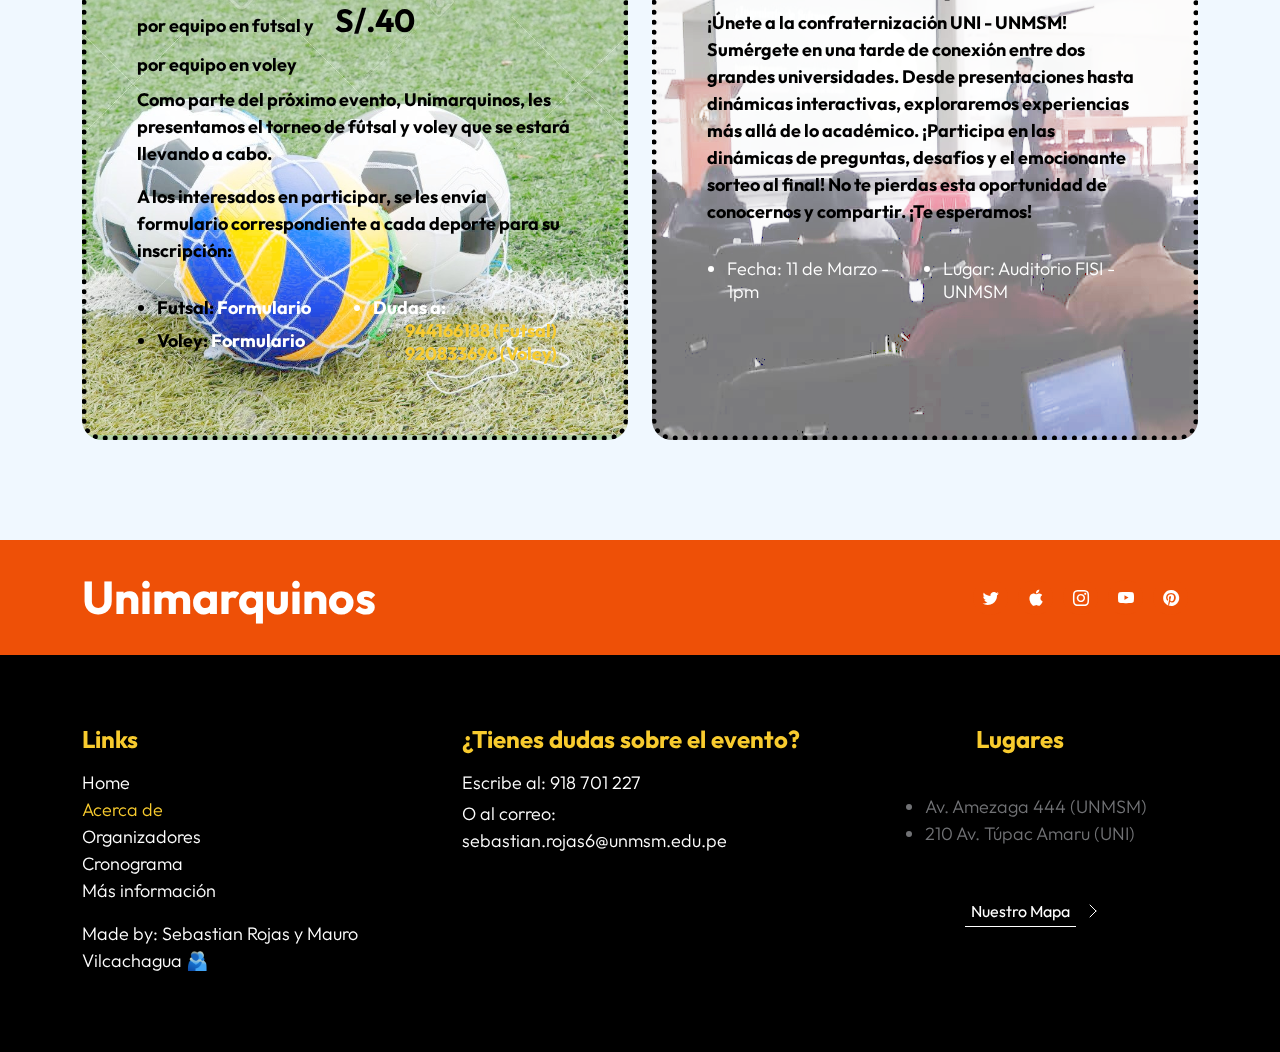
==== commit 3ea234bc: "correcciones" ====
--- a/index.html
+++ b/index.html
@@ -207,115 +207,119 @@
                         <h2 class="mb-4">Organizadores</h1>
                     </div>
 
-                    <div class="col-lg-5 col-12">
-                        <div class="artists-thumb">
-                            <div class="artists-image-wrap">
-                                <img src="images/artists/FISIB22.jpg"
-                                    class="artists-image img-fluid">
-                            </div>
-
-                            <div class="artists-hover">
-                                <p>
-                                    <strong>Universidad:</strong>
-                                    UNMSM
-                                </p>
-
-                                <p>
-                                    <strong>Base/Código:</strong>
-                                    22
-                                </p>
-                                <p>
-                                    <strong>Colaboradores:</strong>
-                                    <ul>
-                                        <li>Leonardo Campos</li>
-                                        <li>Astri Pardavé</li>
-                                        <li>Jorge Quispe</li>
-                                        <li>Sebastian Rojas</li>
-                                        <li>Sofia Sarmiento</li>
-                                    </ul>
-                                </p>
-                                <hr>
-                                <p class="mb-0">
-                                    <strong>Colaboradores de eventos:</strong>
-                                    <ul>
-                                    <li><a href="#"><b> Said William</b></a></li>
-                                    <li><a href="#"><b> Victor Celadita</b></a></li>   
-                                    <li><a href="#"><b> Eva Bayes</b></a></li>  
-                                </ul>
-                                </p>
-                            </div>
-                        </div>
-
-                        <div class="artists-thumb">
-                            <img src="images/artists/FISIB23.jpg"
-                                class="artists-image img-fluid">
-
-                            <div class="artists-hover">
-                                <p>
-                                    <strong>Universidad:</strong>
-                                    UNMSM
-                                </p>
-
-                                <p>
-                                    <strong>Base/Código:</strong>
-                                    23
-                                </p>
-                                <p>
-                                    <strong>Colaboradores:</strong>
-                                    <ul>
-                                        <li>Ronnie Herrera</li>
-                                    </ul>
-                                </p>
-                                <hr>
-
-                                <strong>Colaboradores de eventos:</strong>
-                                <ul>
-                                <li><a href="#"><b>Edu Sanchez</b></a></li>   
-                            </ul>
-                            </div>
-                            
-                        </div>
-                    </div>
-
-                    <div class="col-lg-5 col-12">
-                        <div class="artists-thumb">
-                            <div class="artists-image-wrap">
-                                <img src="images/artists/UNI.png"
-                                    class="artists-image img-fluid">
-                            </div>
-
-                            <div class="artists-hover">
-                                <p>
-                                    <strong>Universidad:</strong>
-                                    UNI
-                                </p>
-
-                                <p>
-                                    <strong>Base/Código:</strong>
-                                    22-2
-                                </p>
-
-                                <p>
-                                    <strong>Colaboradores:</strong>
-                                    <ul>
-                                        <li>Diego Tito</li>
-                                        <li>Lionella Diaz</li>
-
-                                    </ul>
-                                </p>
-
-                                <hr>
-
-                                <p class="mb-0">
-                                    <strong>Colaboradores de eventos:</strong>
-                                    <ul>
-                                    <li><a class="FuenteB" href="#"><b>Jhairo Ccarhuas</b></a></li>   
-                                    <li><a class="FuenteB" href="#"><b>Omar Palomino</b></a></li>   
-                                    <li><a class="FuenteB" href="#"><b>Mauro Vilcachagua</b></a></li>   
-                                </ul>
-                                </p>
-                            </div>
-                        </div>
+                   <div class="content-organizadores">
+                       <div class="content-organizadores-images">
+                           <div class="artists-thumb">
+                               <div class="artists-image-wrap">
+                                   <img src="images/artists/FISIB22.jpg"
+                                       class="artists-image img-fluid">
+                               </div>
+    
+                               <div class="artists-hover">
+                                   <p>
+                                       <strong>Universidad:</strong>
+                                       UNMSM
+                                   </p>
+    
+                                   <p>
+                                       <strong>Base/Código:</strong>
+                                       22
+                                   </p>
+                                   <p>
+                                       <strong>Colaboradores:</strong>
+                                       <ul>
+                                           <li>Leonardo Campos</li>
+                                           <li>Astri Pardavé</li>
+                                           <li>Jorge Quispe</li>
+                                           <li>Sebastian Rojas</li>
+                                           <li>Sofia Sarmiento</li>
+                                       </ul>
+                                   </p>
+                                   <hr>
+                                   <p class="mb-0">
+                                       <strong>Colaboradores de eventos:</strong>
+                                       <ul>
+                                       <li><a href="#"><b> Said William</b></a></li>
+                                       <li><a href="#"><b> Victor Celadita</b></a></li>   
+                                       <li><a href="#"><b> Eva Bayes</b></a></li>  
+                                   </ul>
+                                   </p>
+                               </div>
+                           </div>
+    
+                           <div class="artists-thumb">
+                               <img src="images/artists/FISIB23.jpg"
+                                   class="artists-image img-fluid">
+    
+                               <div class="artists-hover">
+                                   <p>
+                                       <strong>Universidad:</strong>
+                                       UNMSM
+                                   </p>
+    
+                                   <p>
+                                       <strong>Base/Código:</strong>
+                                       23
+                                   </p>
+                                   <p>
+                                       <strong>Colaboradores:</strong>
+                                       <ul>
+                                           <li>Ronnie Herrera</li>
+                                       </ul>
+                                   </p>
+                                   <hr>
+    
+                                   <strong>Colaboradores de eventos:</strong>
+                                   <ul>
+                                   <li><a href="#"><b>Edu Sanchez</b></a></li>   
+                               </ul>
+                               </div>
+                               
+                           </div>
+                       </div>
+    
+                       <div class="content-organizadores-images">
+                           <div class="artists-thumb">
+                               <div class="artists-image-wrap">
+                                   <img src="images/artists/UNI.png"
+                                       class="artists-image img-fluid">
+                               </div>
+    
+                               <div class="artists-hover">
+                                   <p>
+                                       <strong>Universidad:</strong>
+                                       UNI
+                                   </p>
+    
+                                   <p>
+                                       <strong>Base/Código:</strong>
+                                       22-2
+                                   </p>
+    
+                                   <p>
+                                       <strong>Colaboradores:</strong>
+                                       <ul>
+                                           <li>Diego Tito</li>
+                                           <li>Lionella Diaz</li>
+    
+                                       </ul>
+                                   </p>
+    
+                                   <hr>
+    
+                                   <p class="mb-0">
+                                       <strong>Colaboradores de eventos:</strong>
+                                       <ul>
+                                       <li><a class="FuenteB" href="#"><b>Jhairo Ccarhuas</b></a></li>   
+                                       <li><a class="FuenteB" href="#"><b>Omar Palomino</b></a></li>   
+                                       <li><a class="FuenteB" href="#"><b>Mauro Vilcachagua</b></a></li>   
+                                   </ul>
+                                   </p>
+                               </div>
+                           </div>
+                       </div>
+                   </div> 
+
                 </div>
             </div>
         </section>
@@ -542,7 +546,7 @@
 
                     
                     <div class="col-lg-8 col-12 mx-auto">
-                        <h2 class="text-center mb-4">Eventos presenciales</h2>
+                        <h2 class="text-center mb-4 title-eventos-presenciales">Eventos presenciales</h2>
                     </div> 
 
                     <div class="col-lg-6 col-12">
@@ -684,7 +688,7 @@
         <div class="container">
             <div class="row">
 
-                <div class="col-lg-6 col-12 mb-4 pb-2">
+                <div class="col-lg-4 col-12 mb-4 pb-2">
                     <h5 class="site-footer-title mb-3">Links</h5>
 
                     <ul class="site-footer-links">
@@ -717,7 +721,7 @@
 
                 </div>
 
-                <div class="col-lg-3 col-md-6 col-12 mb-4 mb-lg-0">
+                <div class="col-lg-4 col-md-6 col-12 mb-4 mb-lg-0">
                     <h5 class="site-footer-title mb-3">¿Tienes dudas sobre el evento?</h5>
 
                     <p class="text-white d-flex mb-1">
@@ -733,8 +737,8 @@
                     </p>
                 </div>
 
-                <div class="col-lg-3 col-md-6 col-11 mb-4 mb-lg-0 mb-md-0">
-                    <h5 class="site-footer-title mb-3">Lugares</h5>
+                <div class="col-lg-4 col-md-6 col-11 mb-4 mb-lg-0 mb-md-0 site-title">
+                    <h5 class="site-footer-title mb-3 ">Lugares</h5>
 
                     <p class="text-white d-flex mt-3 mb-2">
                         <ul>
@@ -743,7 +747,7 @@
                         </ul>
                     </p>
                     <a class="link-fx-1 color-contrast-higher mt-3" href="https://www.google.com/maps/dir/Av.+T%C3%BApac+Amaru+210,+R%C3%ADmac+15333/Av.+Amezaga+444,+Lima+15081/@-12.040003,-77.0789228,14.26z/data=!4m14!4m13!1m5!1m1!1s0x9105cf237c9e3933:0x3b4741cbd0de0e20!2m2!1d-77.0471928!2d-12.0243972!1m5!1m1!1s0x9105c938aba2000b:0xf5d6f441d2b29320!2m2!1d-77.0803346!2d-12.0563493!3e0?entry=ttu" target="_blank">
-                        <span>Our Maps</span>
+                        <span>Nuestro Mapa</span>
                         <svg class="icon" viewBox="0 0 32 32" aria-hidden="true">
                             <g fill="none" stroke="currentColor" stroke-linecap="round" stroke-linejoin="round">
                                 <circle cx="16" cy="16" r="15.5"></circle>
--- a/css/templatemo-festava-live.css
+++ b/css/templatemo-festava-live.css
@@ -294,7 +294,7 @@
 -----------------------------------------*/
 .custom-btn {
   background: var(--custom-btn-bg-color);
-  border: 2px solid transparent;
+  border: none;
   border-radius: var(--border-radius-large);
   color: var(--white-color);
   font-size: var(--btn-font-size);
@@ -302,6 +302,7 @@
   line-height: normal;
   transition: all 0.3s;
   padding: 10px 20px;
+
 }
 
 .custom-btn:hover {
@@ -745,6 +746,7 @@
   border-radius: var(--border-radius-medium);
   position: relative;
   padding: 50px;
+  height: 100%;
 }
 
 .torneo-left4dead {
@@ -888,6 +890,8 @@
 
 .site-footer-links {
   padding-left: 0;
+  display: flex;
+  flex-direction: column;
 }
 
 .site-footer-link-item {
@@ -941,6 +945,25 @@
   animation: spinAround 2s linear infinite;
 }
 
+.title-eventos-presenciales{
+  margin-top: 1.5rem;
+}
+
+.content-organizadores{
+  display: flex;
+  flex-direction: column;
+}
+
+.content-organizadores-images{
+  display: flex;
+  gap: 30px;
+  justify-content: center;
+}
+
+.content-organizadores-images .artists-image{
+  height: 550px;
+}
+
 @keyframes spinAround {
   from {
     transform: rotate(0deg);
@@ -1030,6 +1053,15 @@
     font-size: 14px;
     padding: 10px 20px;
   }
+  
+  .content-organizadores-images{
+    flex-direction: column;
+    gap: 0;
+  }
+  
+  .content-organizadores-images .artists-image{
+    height: 350px;
+  }
 }
 
 @media screen and (max-width: 480px) {
@@ -1053,3 +1085,15 @@
     font-size: 20px;
   }
 }
+
+@media screen and (min-width: 1024px){
+  .site-title{
+    display: flex;
+    flex-direction: column;
+    align-items: center;
+  }
+
+  .navbar-nav{
+    margin-right: 1rem !important;
+  }
+}
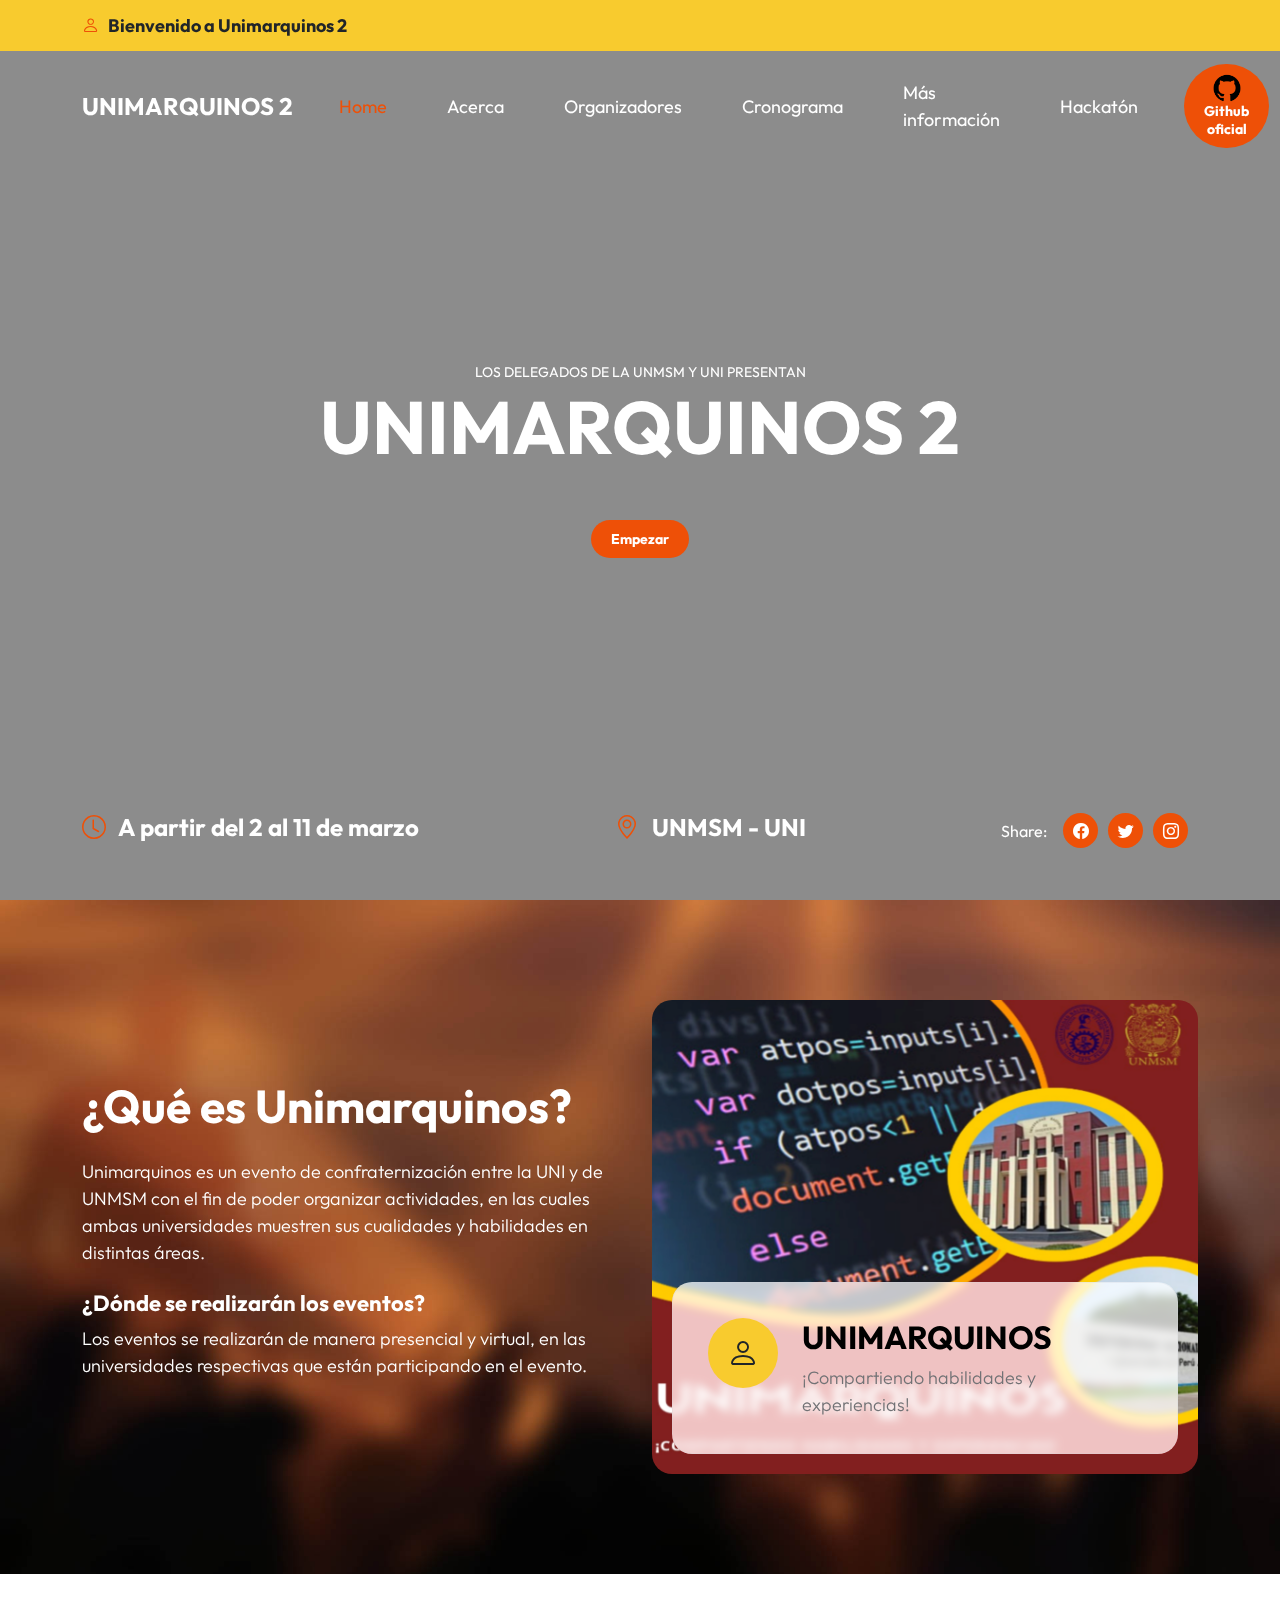
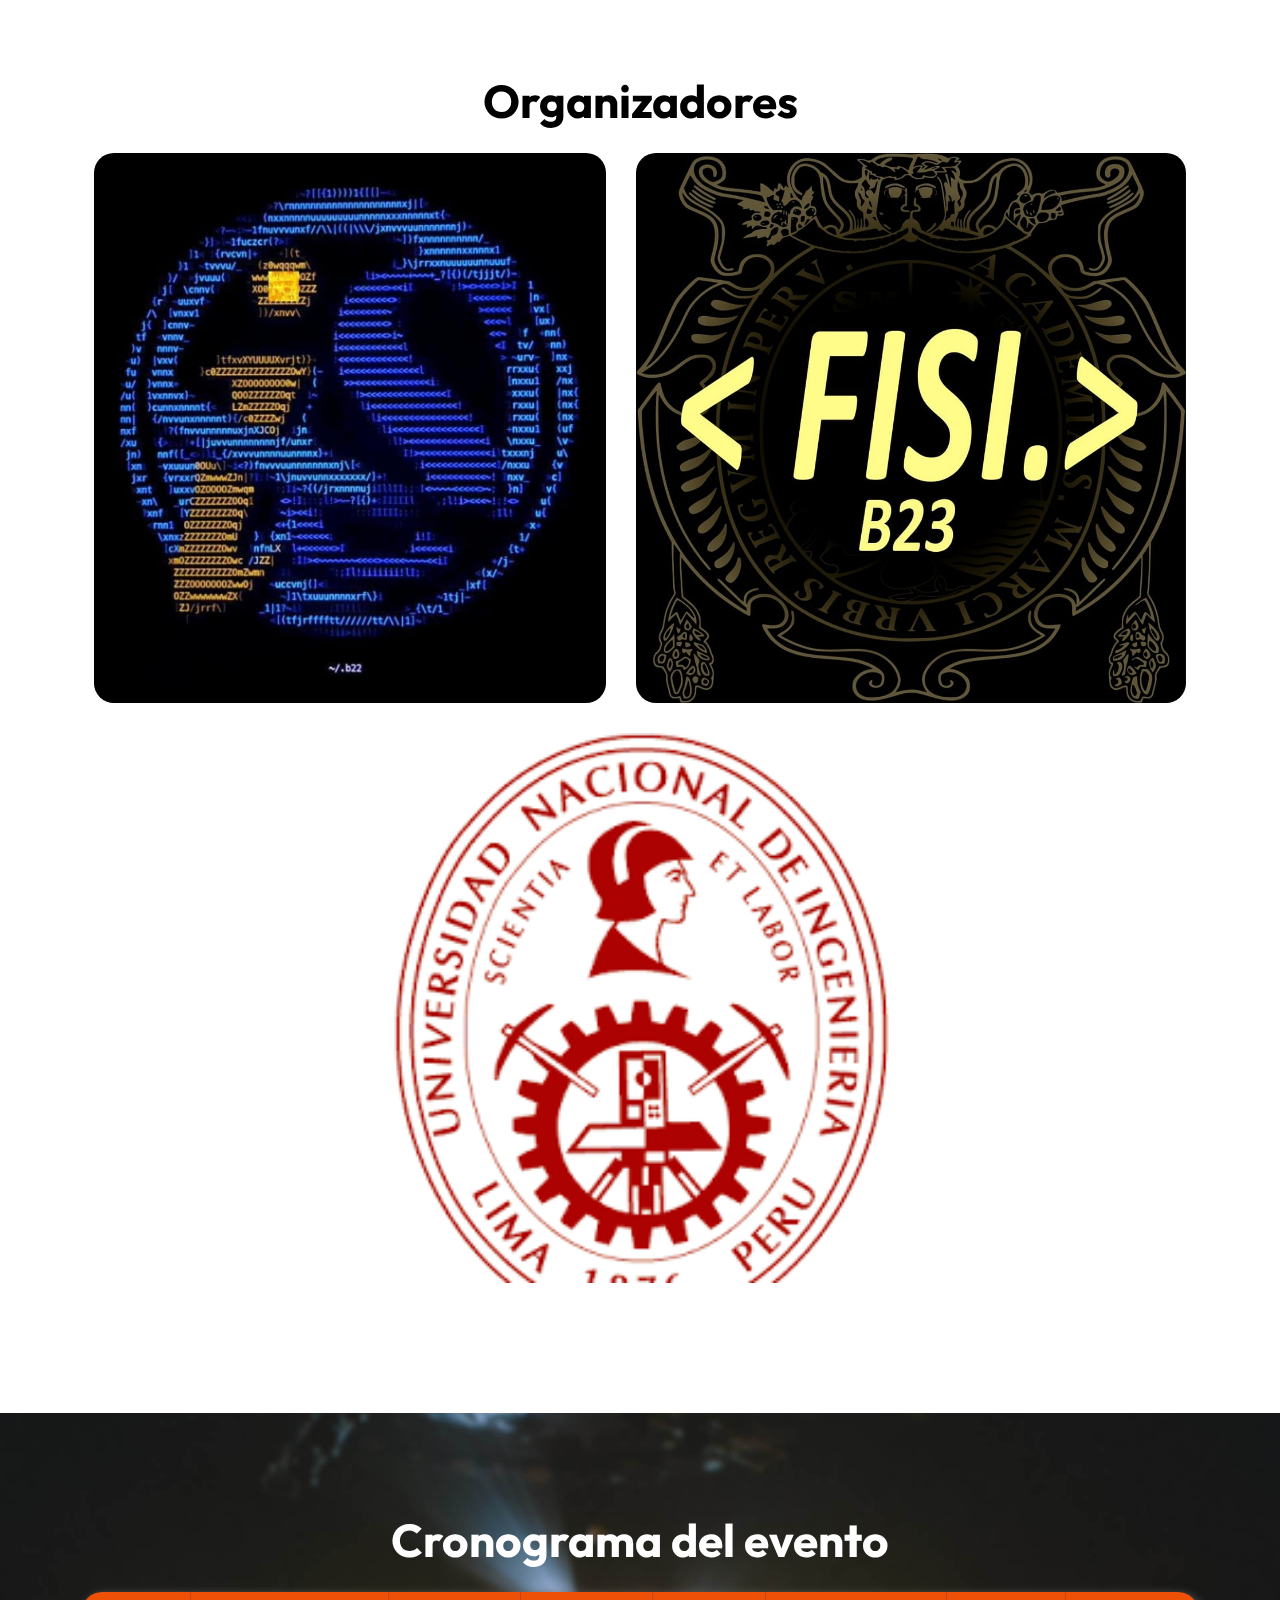
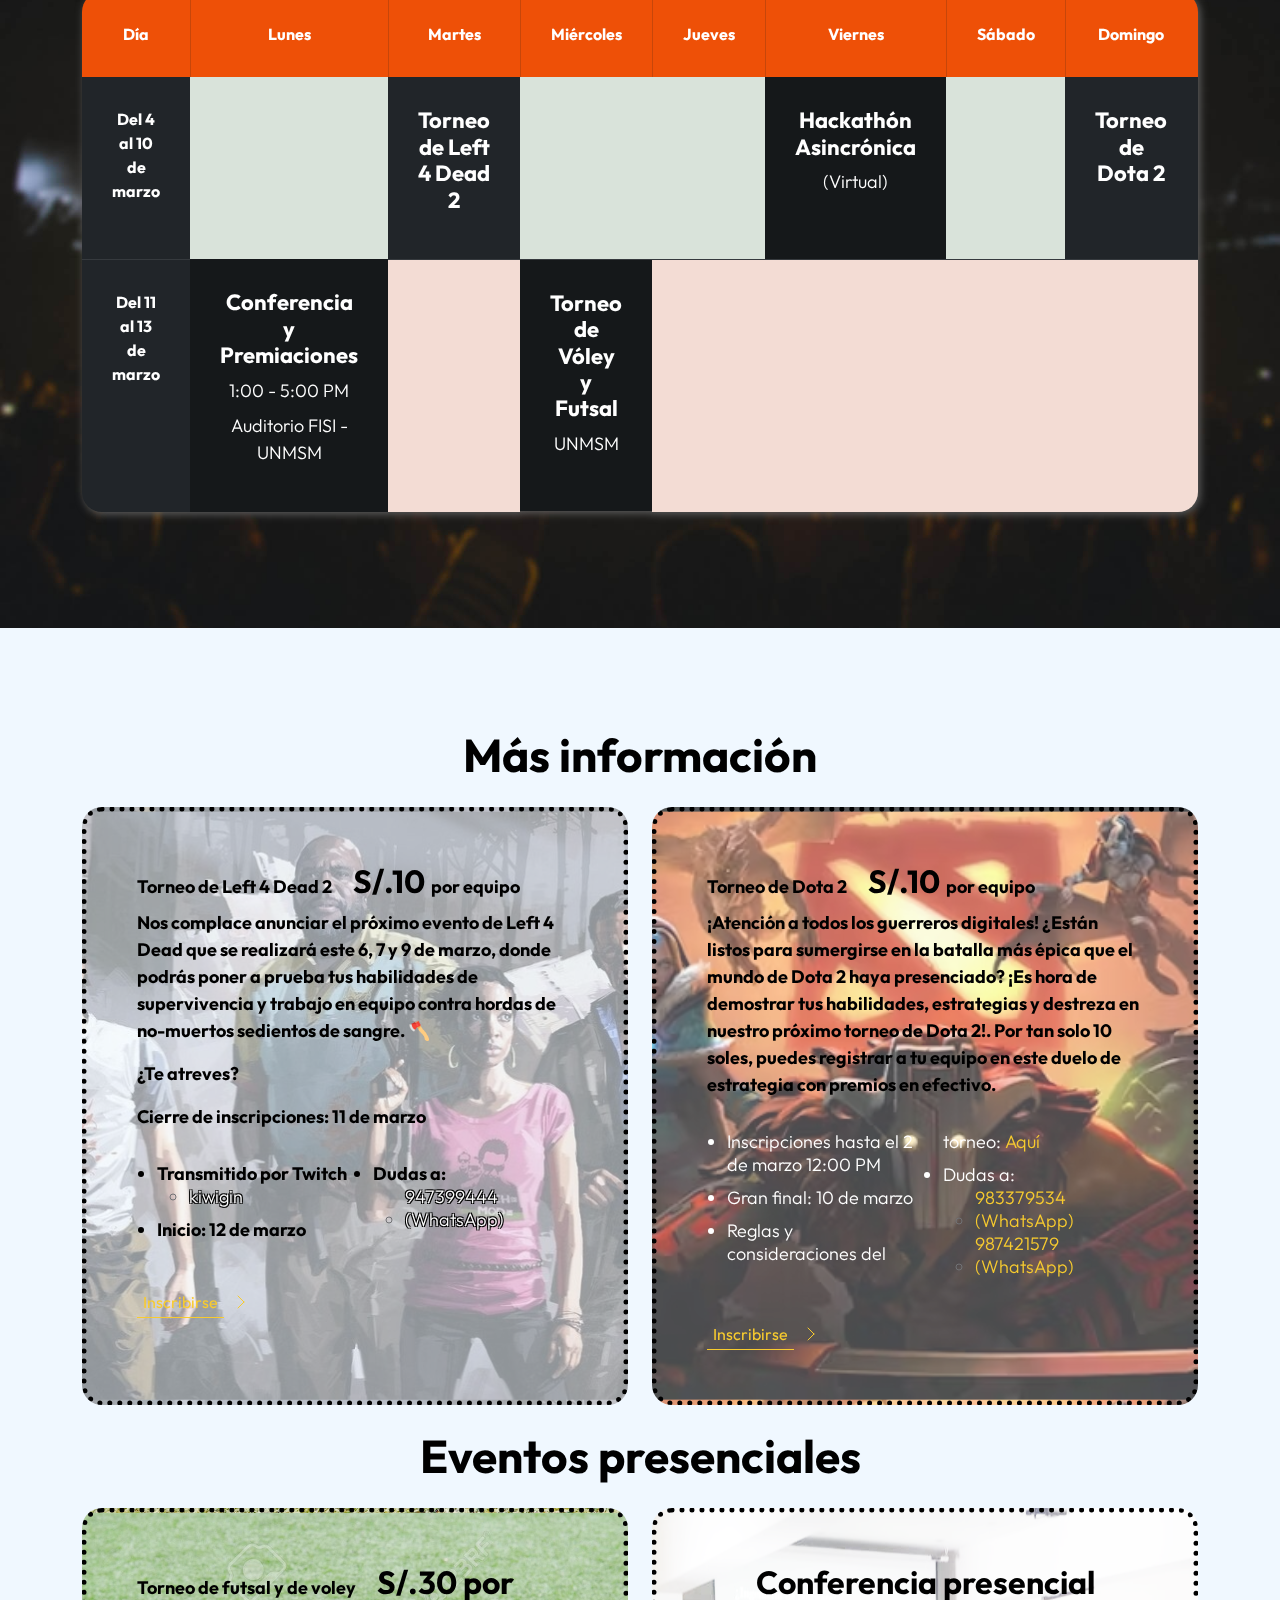
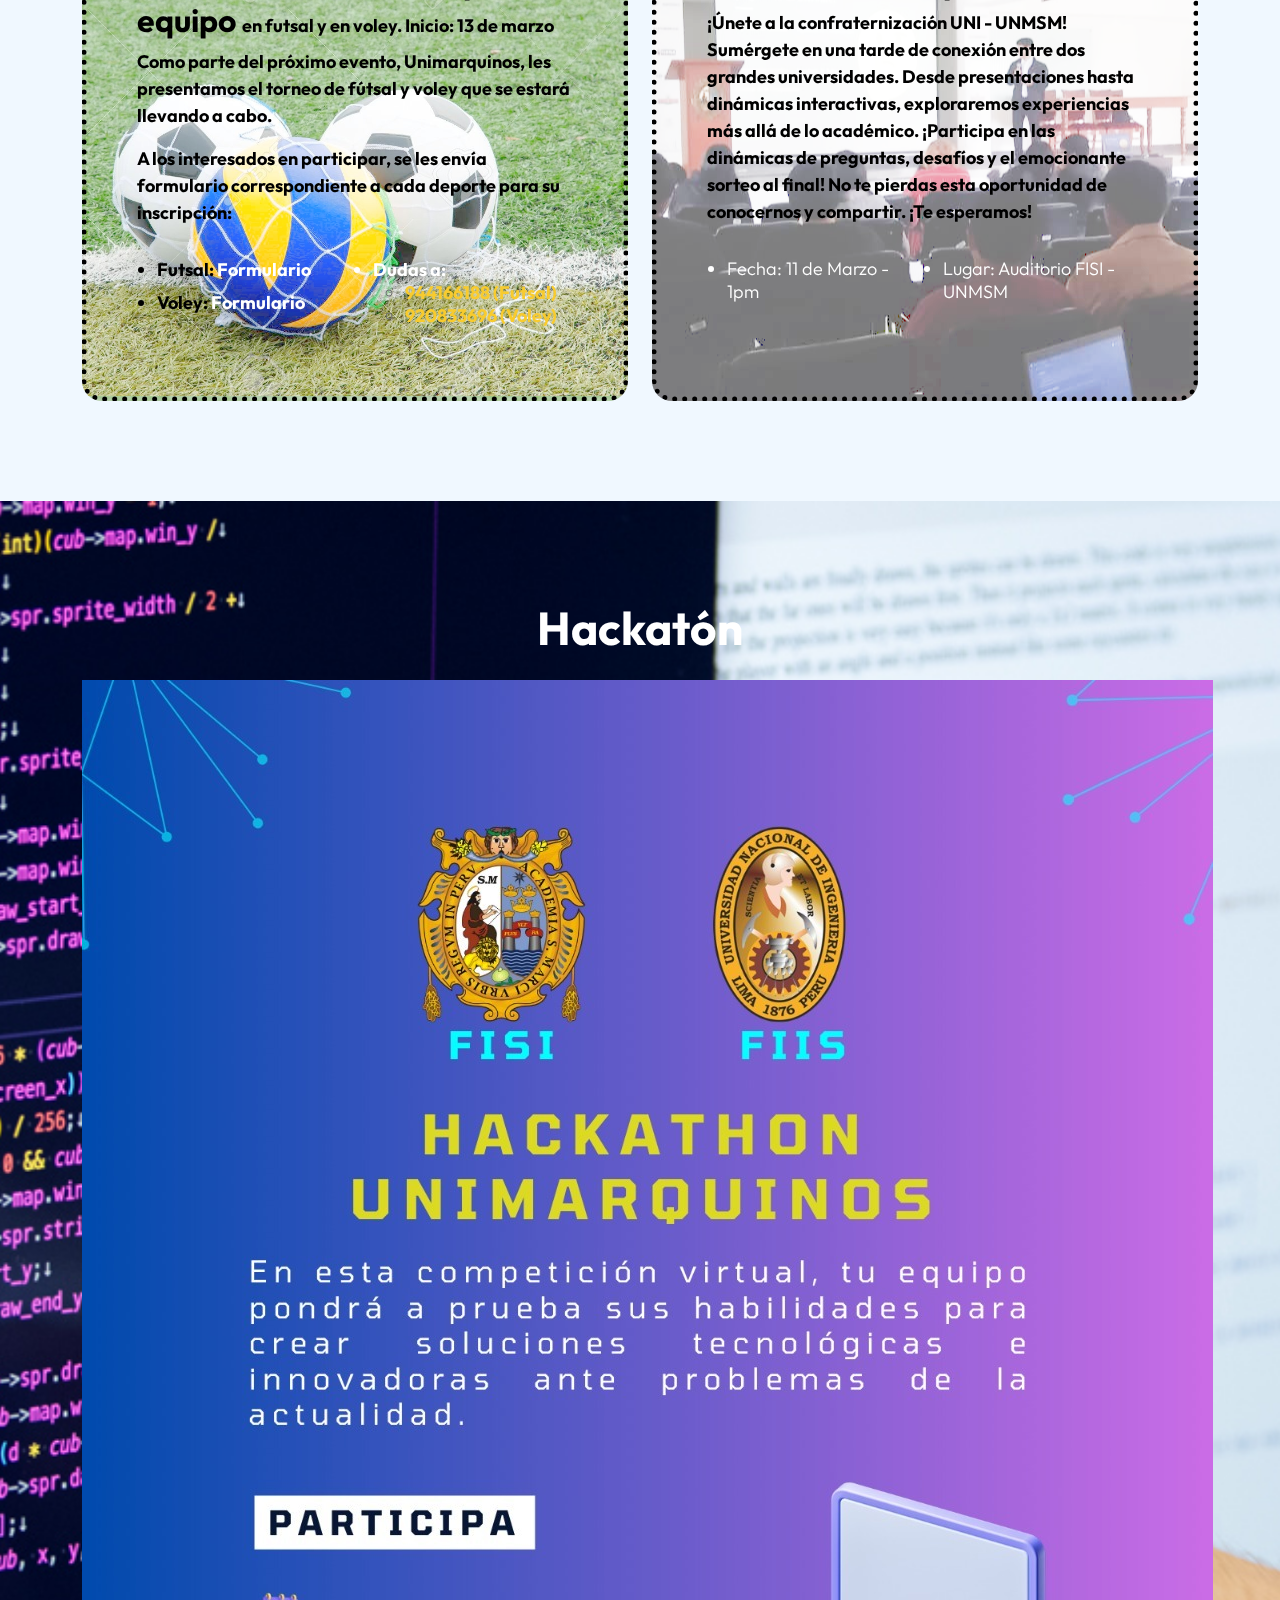
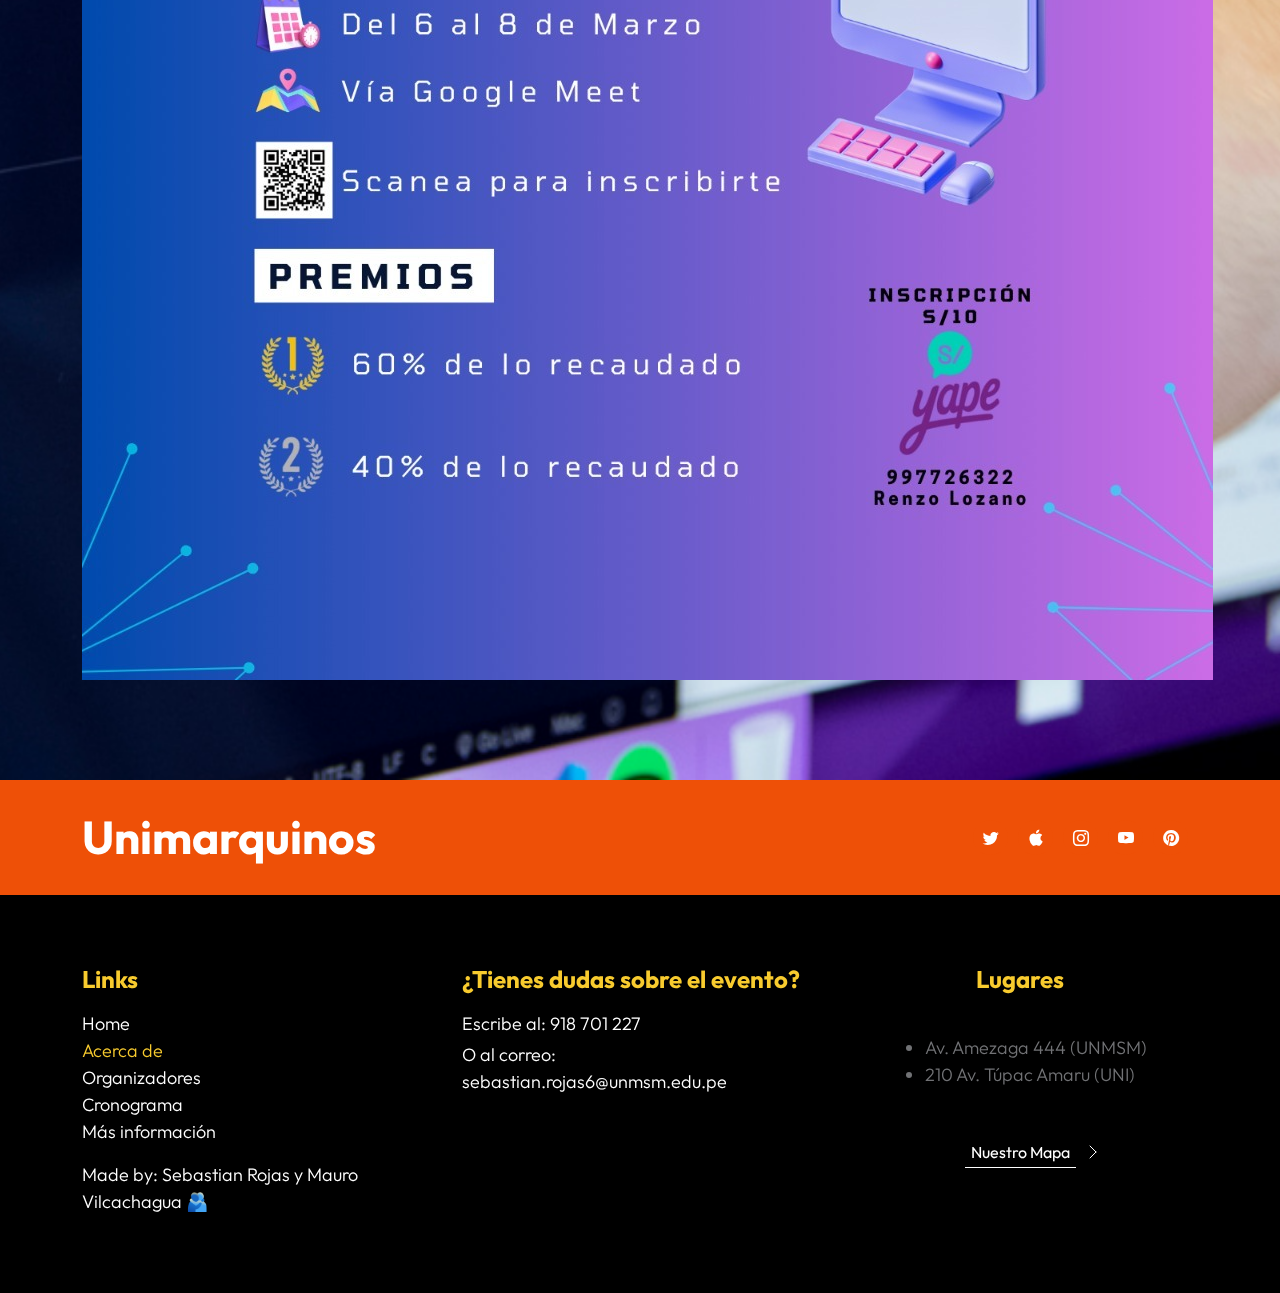
==== commit 17425c59: "HackatonAdded" ====
--- a/index.html
+++ b/index.html
@@ -76,6 +76,10 @@
 
                         <li class="nav-item">
                             <a class="nav-link click-scroll" href="#section_5">Más información</a>
+                        </li>
+
+                        <li class="nav-item">
+                            <a class="nav-link click-scroll" href="#section_6">Hackatón</a>
                         </li>
 
                     </ul>
@@ -219,11 +223,6 @@
                                    <p>
                                        <strong>Universidad:</strong>
                                        UNMSM
-                                   </p>
-    
-                                   <p>
-                                       <strong>Base/Código:</strong>
-                                       22
                                    </p>
                                    <p>
                                        <strong>Colaboradores:</strong>
@@ -239,9 +238,12 @@
                                    <p class="mb-0">
                                        <strong>Colaboradores de eventos:</strong>
                                        <ul>
-                                       <li><a href="#"><b> Said William</b></a></li>
                                        <li><a href="#"><b> Victor Celadita</b></a></li>   
                                        <li><a href="#"><b> Eva Bayes</b></a></li>  
+                                       <li><a href="#"><b> Laura Mendoza</b></a></li>  
+                                       <li><a href="#"><b> Renzo Lozano</b></a></li>  
+                                       <li><a href="#"><b> Emanuel Obando</b></a></li>  
+
                                    </ul>
                                    </p>
                                </div>
@@ -456,8 +458,8 @@
                                     <p style="color: black; font-weight: bold;">¿Te atreves?</p>
 
                                     <p style="color: black; font-weight: bold;">
-                                        Cierre de inscripciones: 11 de marzo
-                                    </p>
+                                    Cierre de inscripciones: 11 de marzo</p>
+                                    
                                 </div>
                             </div>
 
@@ -553,9 +555,10 @@
                         <div class="pricing-thumb torneo-deportes">
                             <div class="d-flex">
                                 <div>
-                                    <h3><small>Torneo de futsal y de voley </small> S/.50 <small>por equipo en futsal 
+                                    <h3><small>Torneo de futsal y de voley </small> S/.30 por equipo <small> en futsal 
                                         
-                                    y </small> S/.40  <small> por equipo en voley</small></h3>
+                                    y en voley. Inicio: 13 de marzo</small>
+                                    </h3>
                                     </h3>
 
                                     <p style="color: black; font-weight: bold;">Como parte del próximo evento, Unimarquinos, les presentamos el torneo de fútsal y voley que se estará llevando a cabo.
@@ -623,14 +626,19 @@
                             </a>
                         </div>
                     </div>
-
-
-
-
-
-
-
-
+                 </section>
+                    <section class="schedule-section2 section-padding" id="section_6">
+                        <div class="container">
+                            <div class="row">
+            
+                                <div class="col-12 text-center">
+                                    <h2 class="text-white mb-4">Hackatón</h1>
+                                        
+                                        <img src="images/Hackaton.jpg" alt="">
+                                </div>
+                            </div>
+                        </div>
+                    </section>   
 
 
                 </div>
--- a/css/templatemo-festava-live.css
+++ b/css/templatemo-festava-live.css
@@ -302,7 +302,6 @@
   line-height: normal;
   transition: all 0.3s;
   padding: 10px 20px;
-
 }
 
 .custom-btn:hover {
@@ -648,6 +647,15 @@
   background-position: center;
   background-size: cover;
 }
+
+.schedule-section2 {
+  background-image: url("../images/programacion.jpg");
+  background-color: #242424;
+  background-repeat: no-repeat;
+  background-position: center;
+  background-size: cover;
+}
+
 .table-responsive {
   filter: drop-shadow(2px 2px 4px #606060);
 }
@@ -945,22 +953,22 @@
   animation: spinAround 2s linear infinite;
 }
 
-.title-eventos-presenciales{
+.title-eventos-presenciales {
   margin-top: 1.5rem;
 }
 
-.content-organizadores{
+.content-organizadores {
   display: flex;
   flex-direction: column;
 }
 
-.content-organizadores-images{
+.content-organizadores-images {
   display: flex;
   gap: 30px;
   justify-content: center;
 }
 
-.content-organizadores-images .artists-image{
+.content-organizadores-images .artists-image {
   height: 550px;
 }
 
@@ -1053,13 +1061,13 @@
     font-size: 14px;
     padding: 10px 20px;
   }
-  
-  .content-organizadores-images{
+
+  .content-organizadores-images {
     flex-direction: column;
     gap: 0;
   }
-  
-  .content-organizadores-images .artists-image{
+
+  .content-organizadores-images .artists-image {
     height: 350px;
   }
 }
@@ -1086,14 +1094,14 @@
   }
 }
 
-@media screen and (min-width: 1024px){
-  .site-title{
+@media screen and (min-width: 1024px) {
+  .site-title {
     display: flex;
     flex-direction: column;
     align-items: center;
   }
 
-  .navbar-nav{
+  .navbar-nav {
     margin-right: 1rem !important;
   }
 }
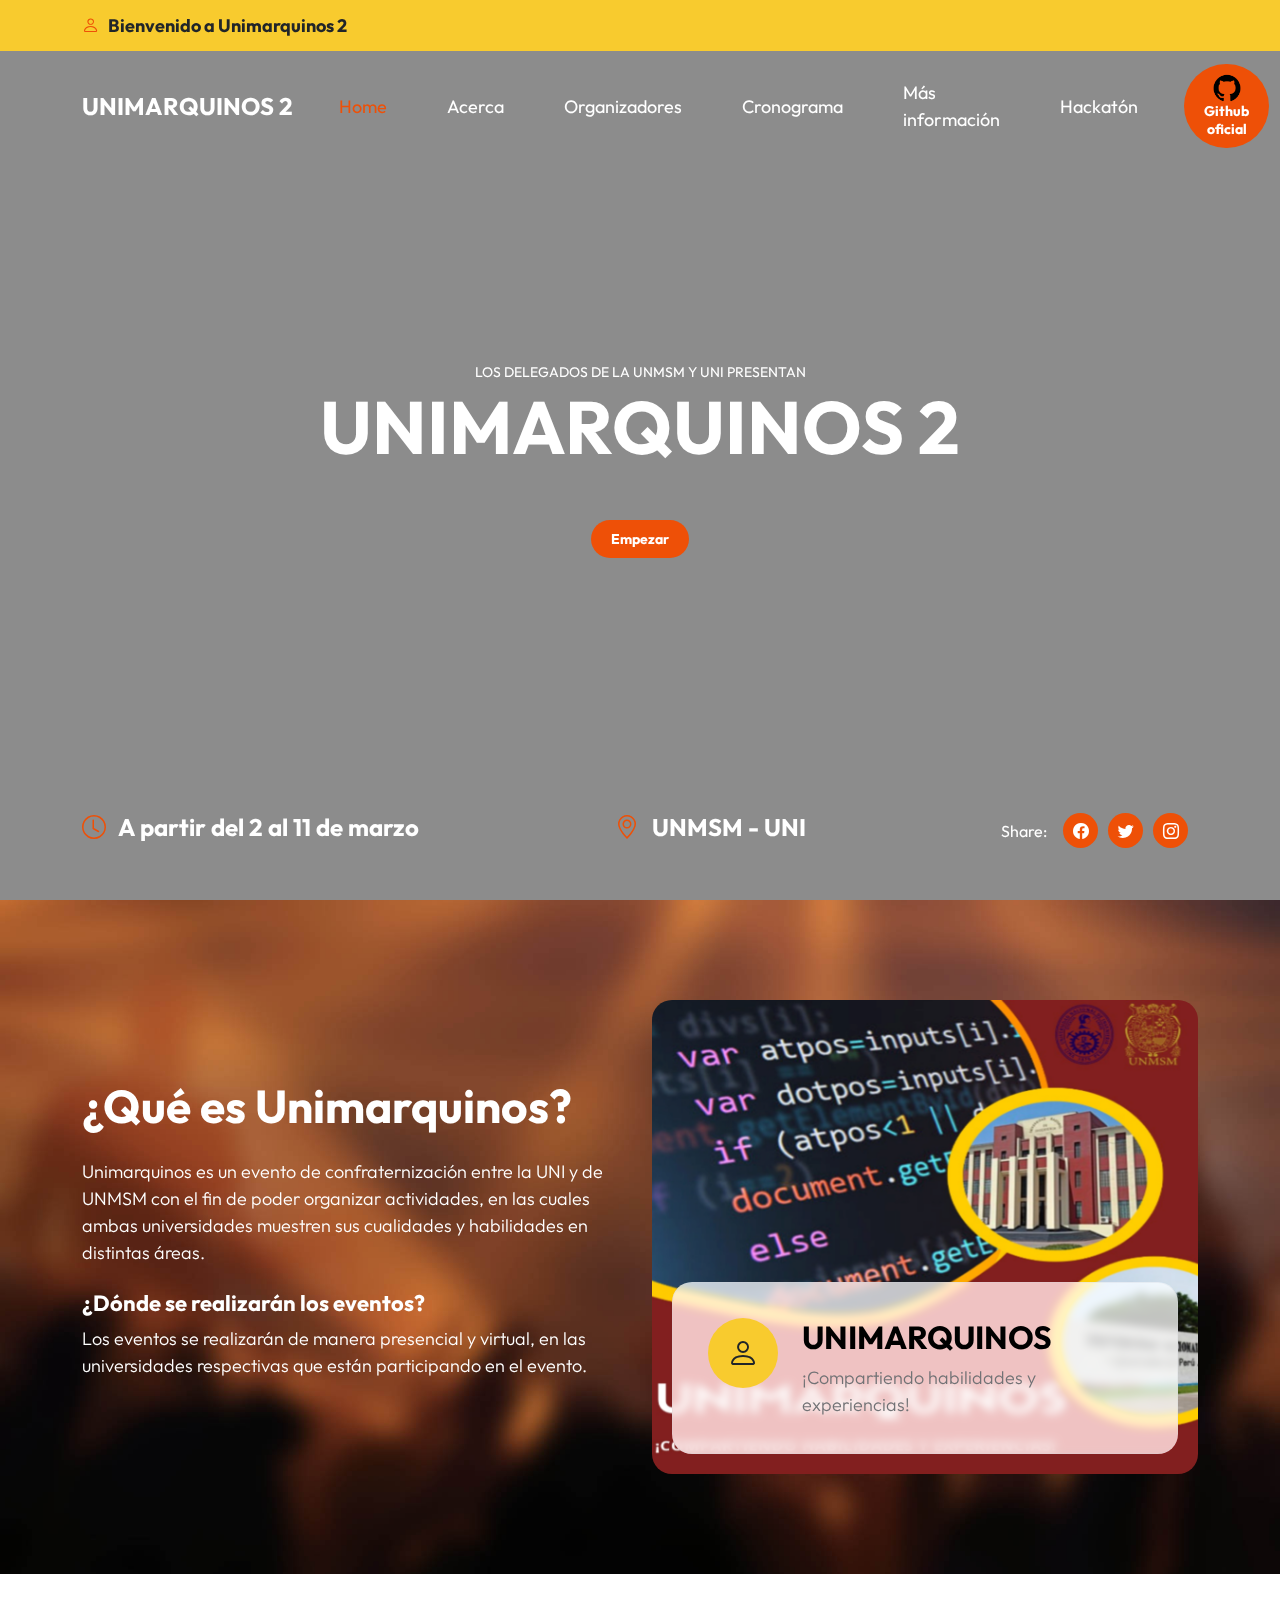
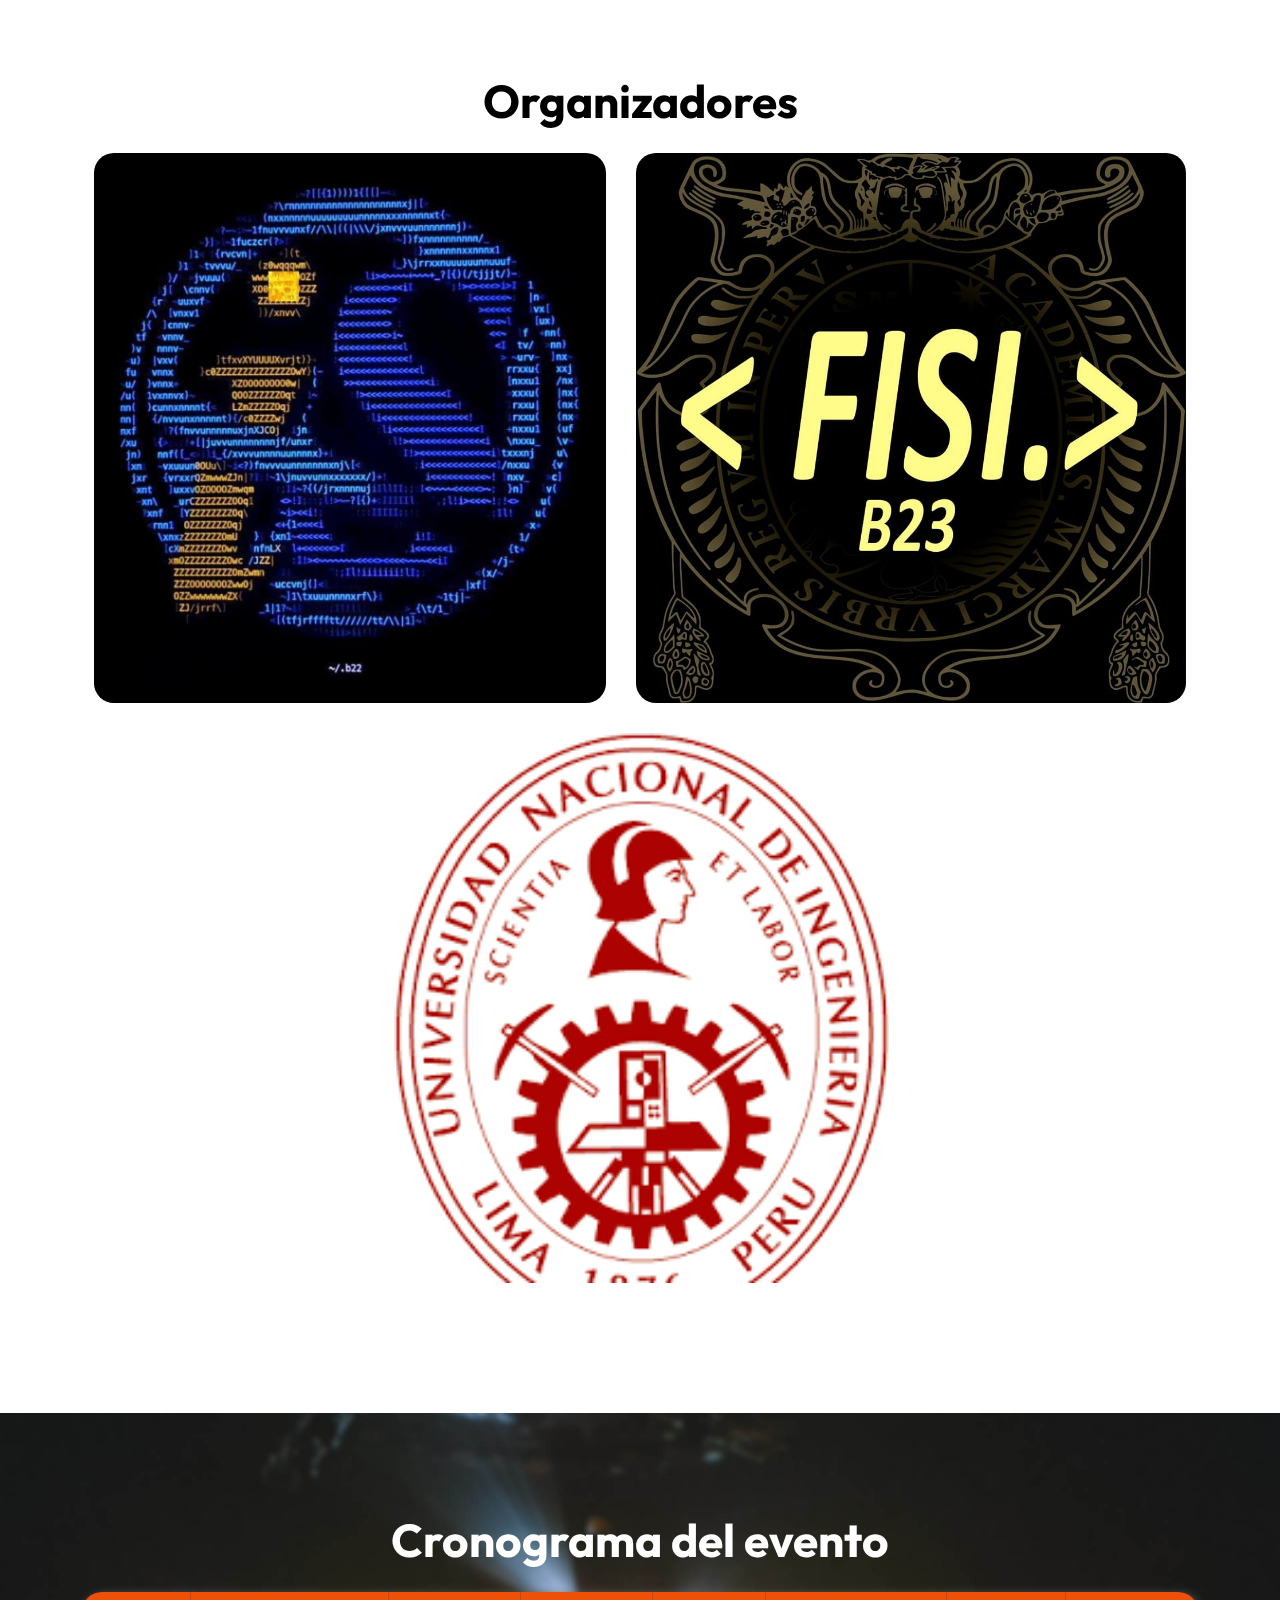
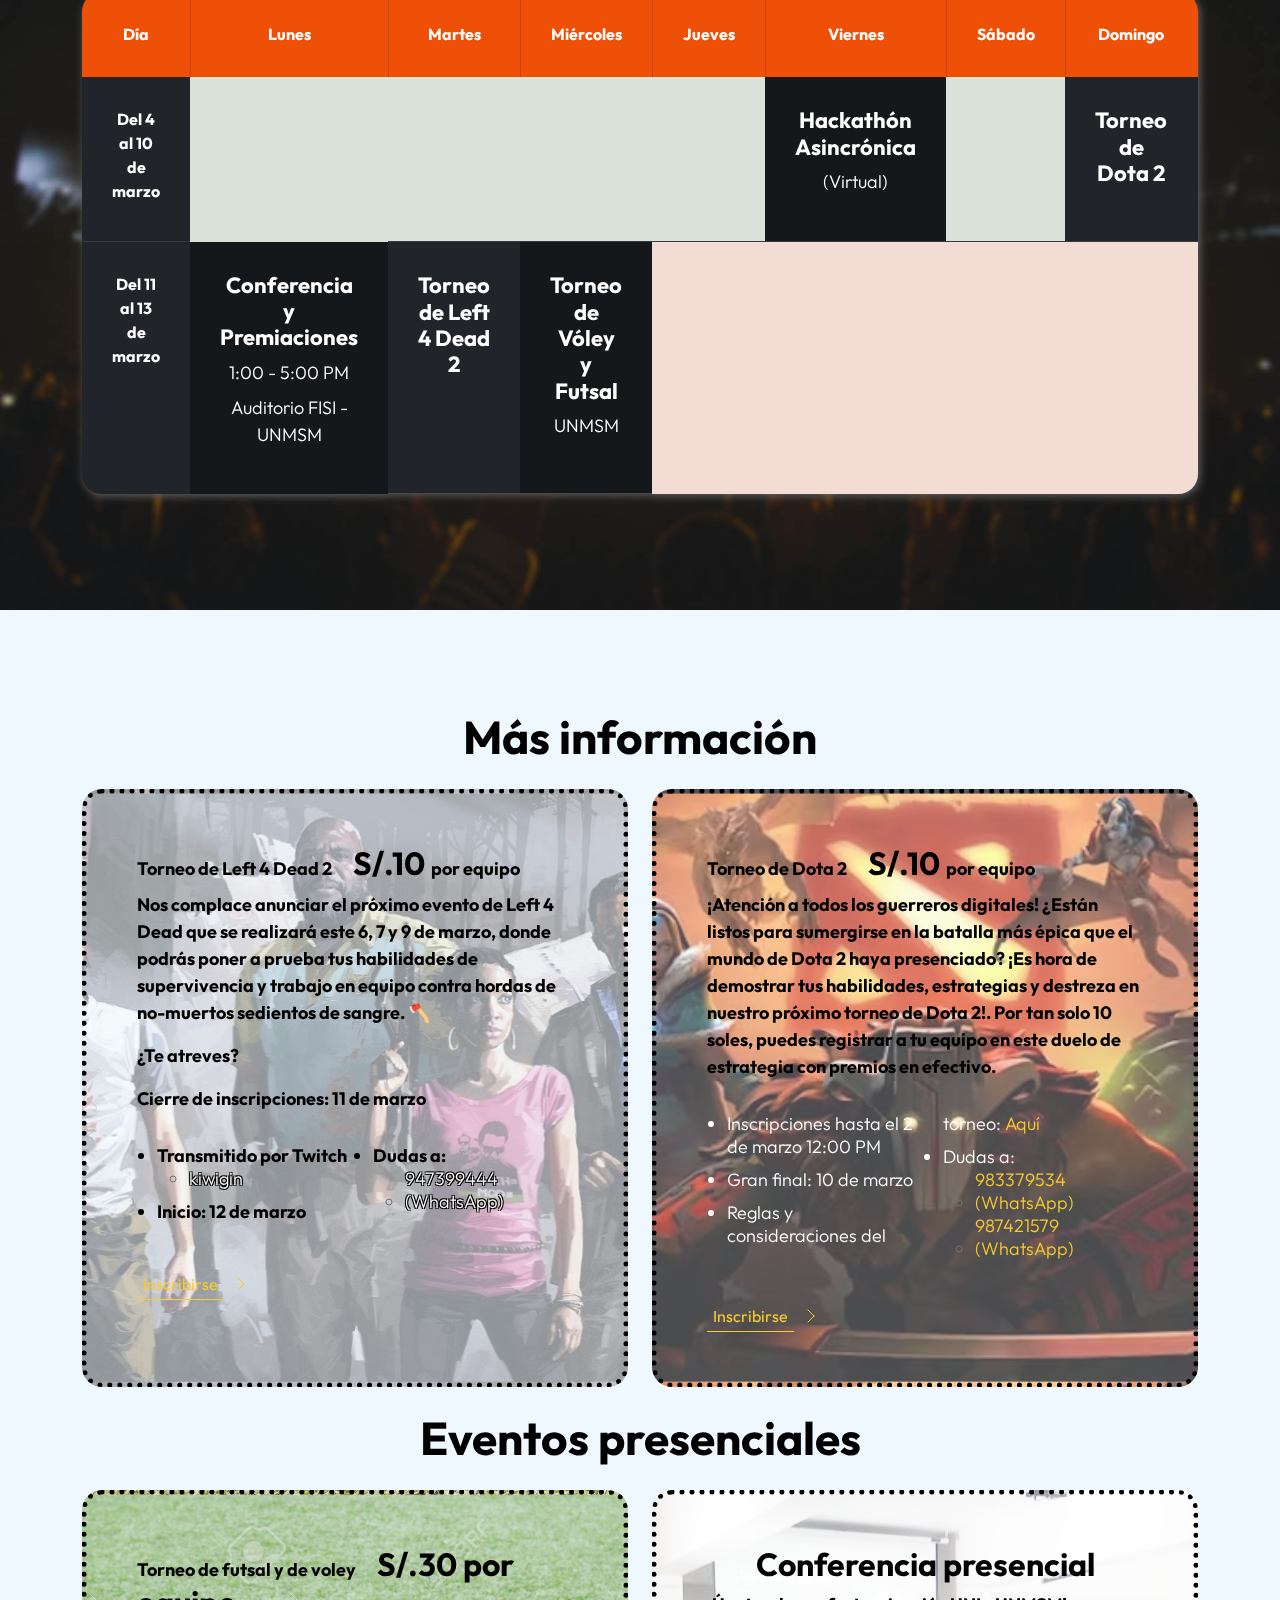
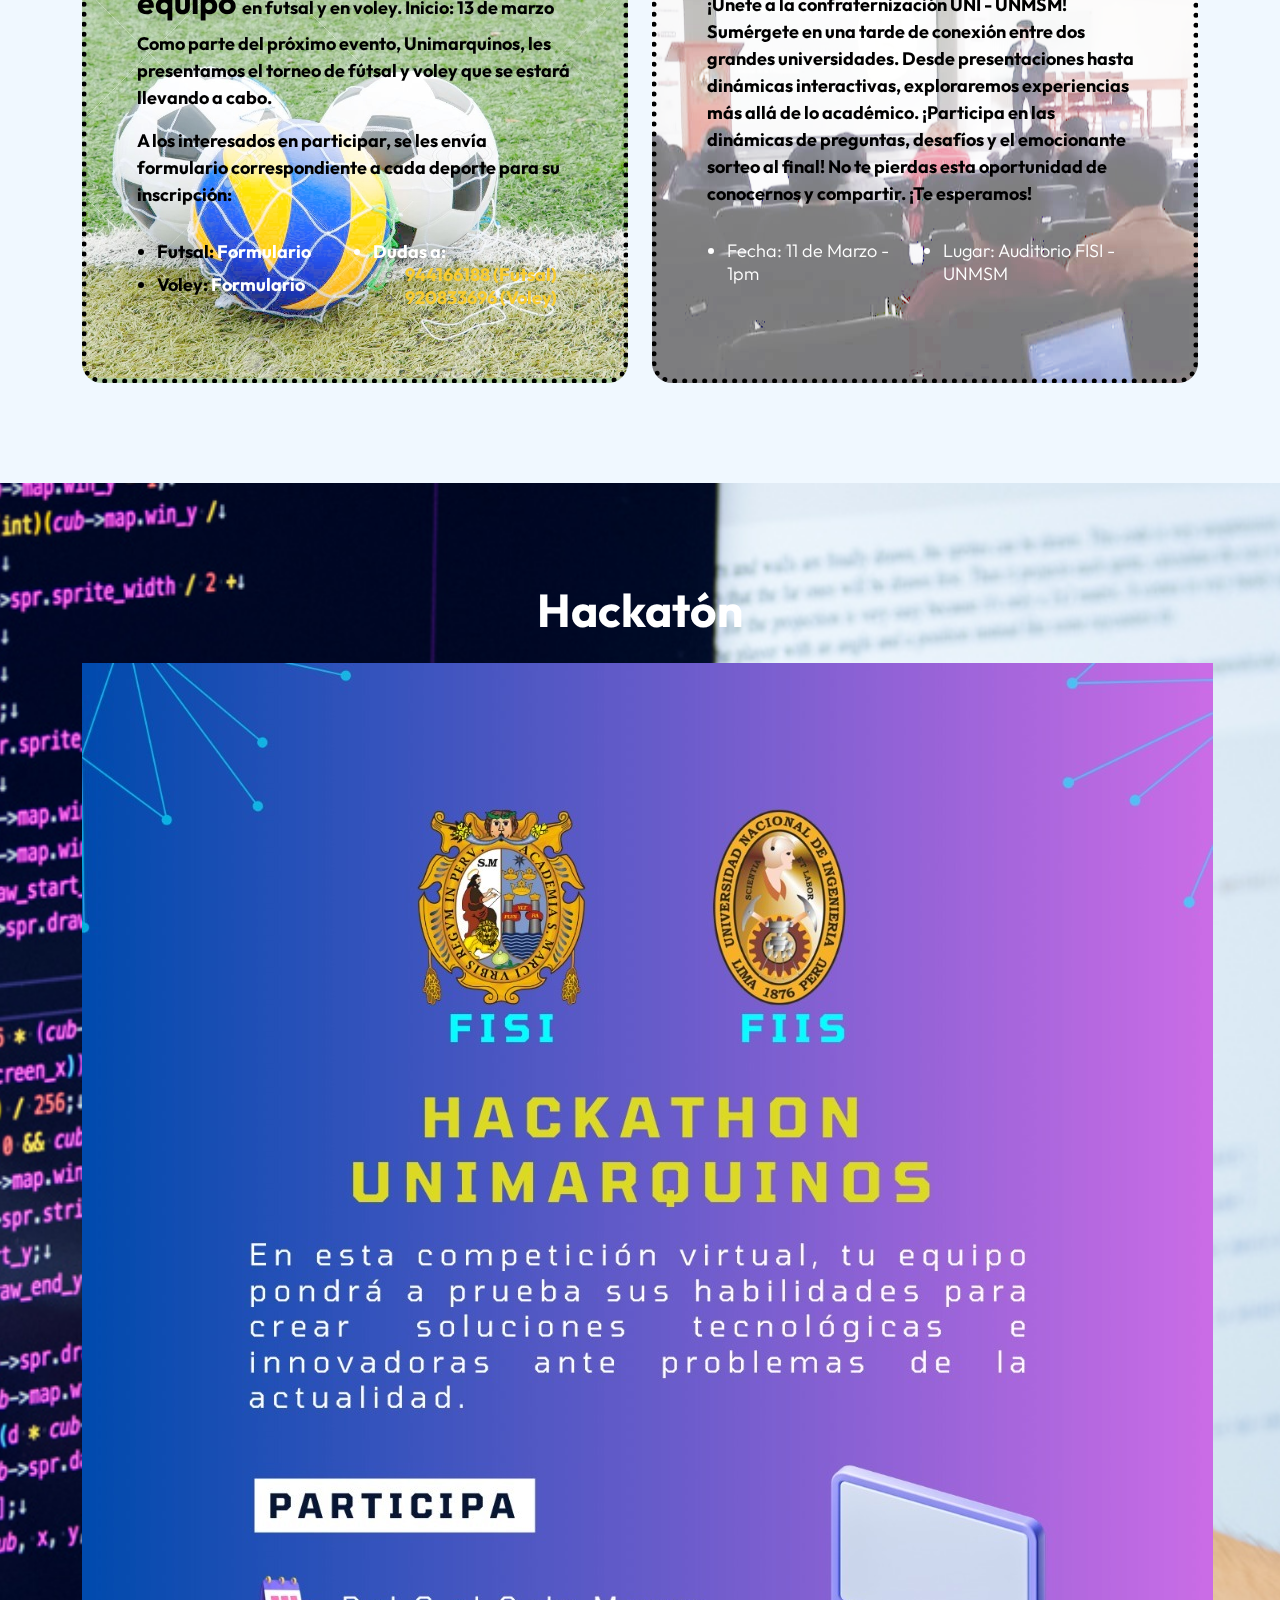
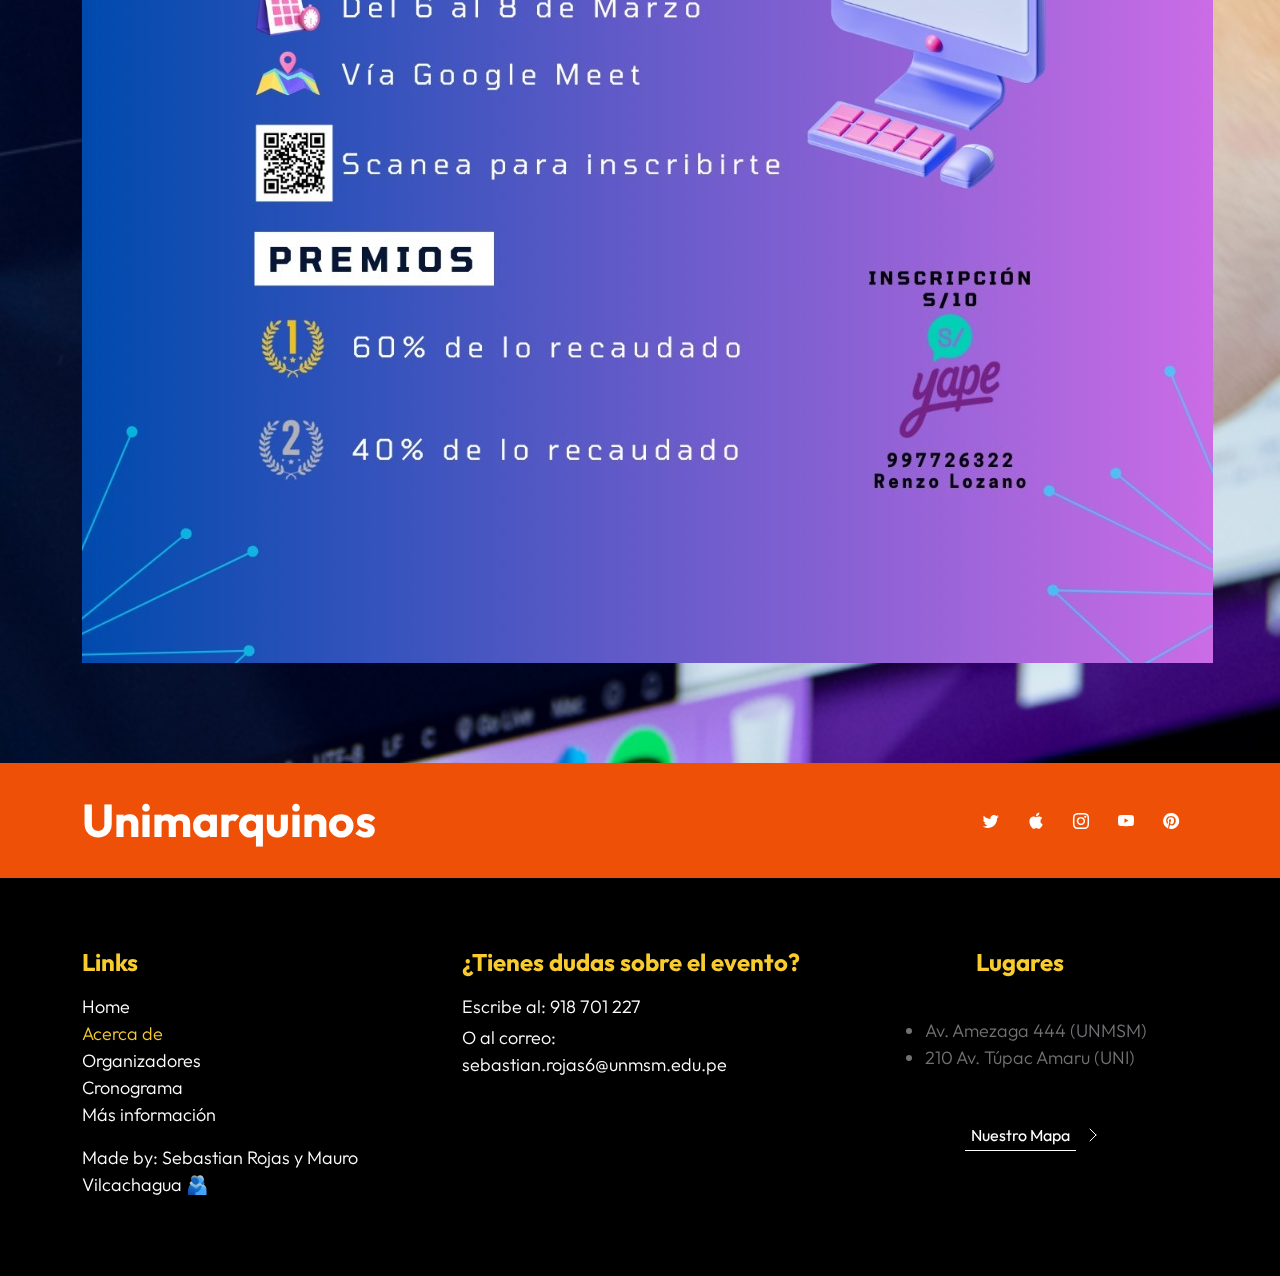
==== commit 4ef473b2: "12marzo" ====
--- a/index.html
+++ b/index.html
@@ -364,6 +364,46 @@
 
                                             <td style="background-color: #D9E3DA"></td>
 
+                                            <td style="background-color: #D9E3DA"></td>
+                                            
+                                            <td style="background-color: #D9E3DA"></td>
+
+                                            <td style="background-color: #D9E3DA"></td>
+
+                                            <td class="table-background-image-wrap rock-background-image">
+                                                <h3 style="font-size: 22px;">Hackathón Asincrónica</h3>
+
+                                                <p class="mb-2"></p>
+
+                                                <p>(Virtual)</p>
+
+                                                <div class="section-overlay"></div>
+                                            </td>
+
+                                            <td style="background-color: #D9E3DA"></td>
+
+                                            <td class="table-background-image-wrap dota-background-image">
+                                                <h3 style="font-size: 22px;">Torneo de Dota 2</h3>
+
+                                                <p class="mb-2"></p>
+
+                                                <p></p>
+                                            </td>
+                                        </tr>
+
+                                        <tr>
+                                            <th scope="row">Del 11 al 13 de marzo</th>
+
+                                            <td class="table-background-image-wrap country-background-image">
+                                                <h3 style="font-size: 22px;">Conferencia y Premiaciones</h3>
+
+                                                <p class="mb-2">1:00 - 5:00 PM</p>
+
+                                                <p>Auditorio FISI - UNMSM</p>
+
+                                                <div class="section-overlay"></div>
+                                            </td>
+
                                             <td class="table-background-image-wrap left-background-image">
                                                 <h3 style="font-size: 22px;">Torneo de Left 4 Dead 2</h3>
 
@@ -372,46 +412,6 @@
                                                 <p></p>
                                                 
                                             </td>
-                                            
-                                            <td style="background-color: #D9E3DA"></td>
-
-                                            <td style="background-color: #D9E3DA"></td>
-
-                                            <td class="table-background-image-wrap rock-background-image">
-                                                <h3 style="font-size: 22px;">Hackathón Asincrónica</h3>
-
-                                                <p class="mb-2"></p>
-
-                                                <p>(Virtual)</p>
-
-                                                <div class="section-overlay"></div>
-                                            </td>
-
-                                            <td style="background-color: #D9E3DA"></td>
-
-                                            <td class="table-background-image-wrap dota-background-image">
-                                                <h3 style="font-size: 22px;">Torneo de Dota 2</h3>
-
-                                                <p class="mb-2"></p>
-
-                                                <p></p>
-                                            </td>
-                                        </tr>
-
-                                        <tr>
-                                            <th scope="row">Del 11 al 13 de marzo</th>
-
-                                            <td class="table-background-image-wrap country-background-image">
-                                                <h3 style="font-size: 22px;">Conferencia y Premiaciones</h3>
-
-                                                <p class="mb-2">1:00 - 5:00 PM</p>
-
-                                                <p>Auditorio FISI - UNMSM</p>
-
-                                                <div class="section-overlay"></div>
-                                            </td>
-
-                                            <td style="background-color: #F3DCD4"></td>
 
                                             <td class="table-background-image-wrap futsal-background-image">
                                                 <h3 style="font-size: 22px;">Torneo de Vóley y Futsal</h3>
